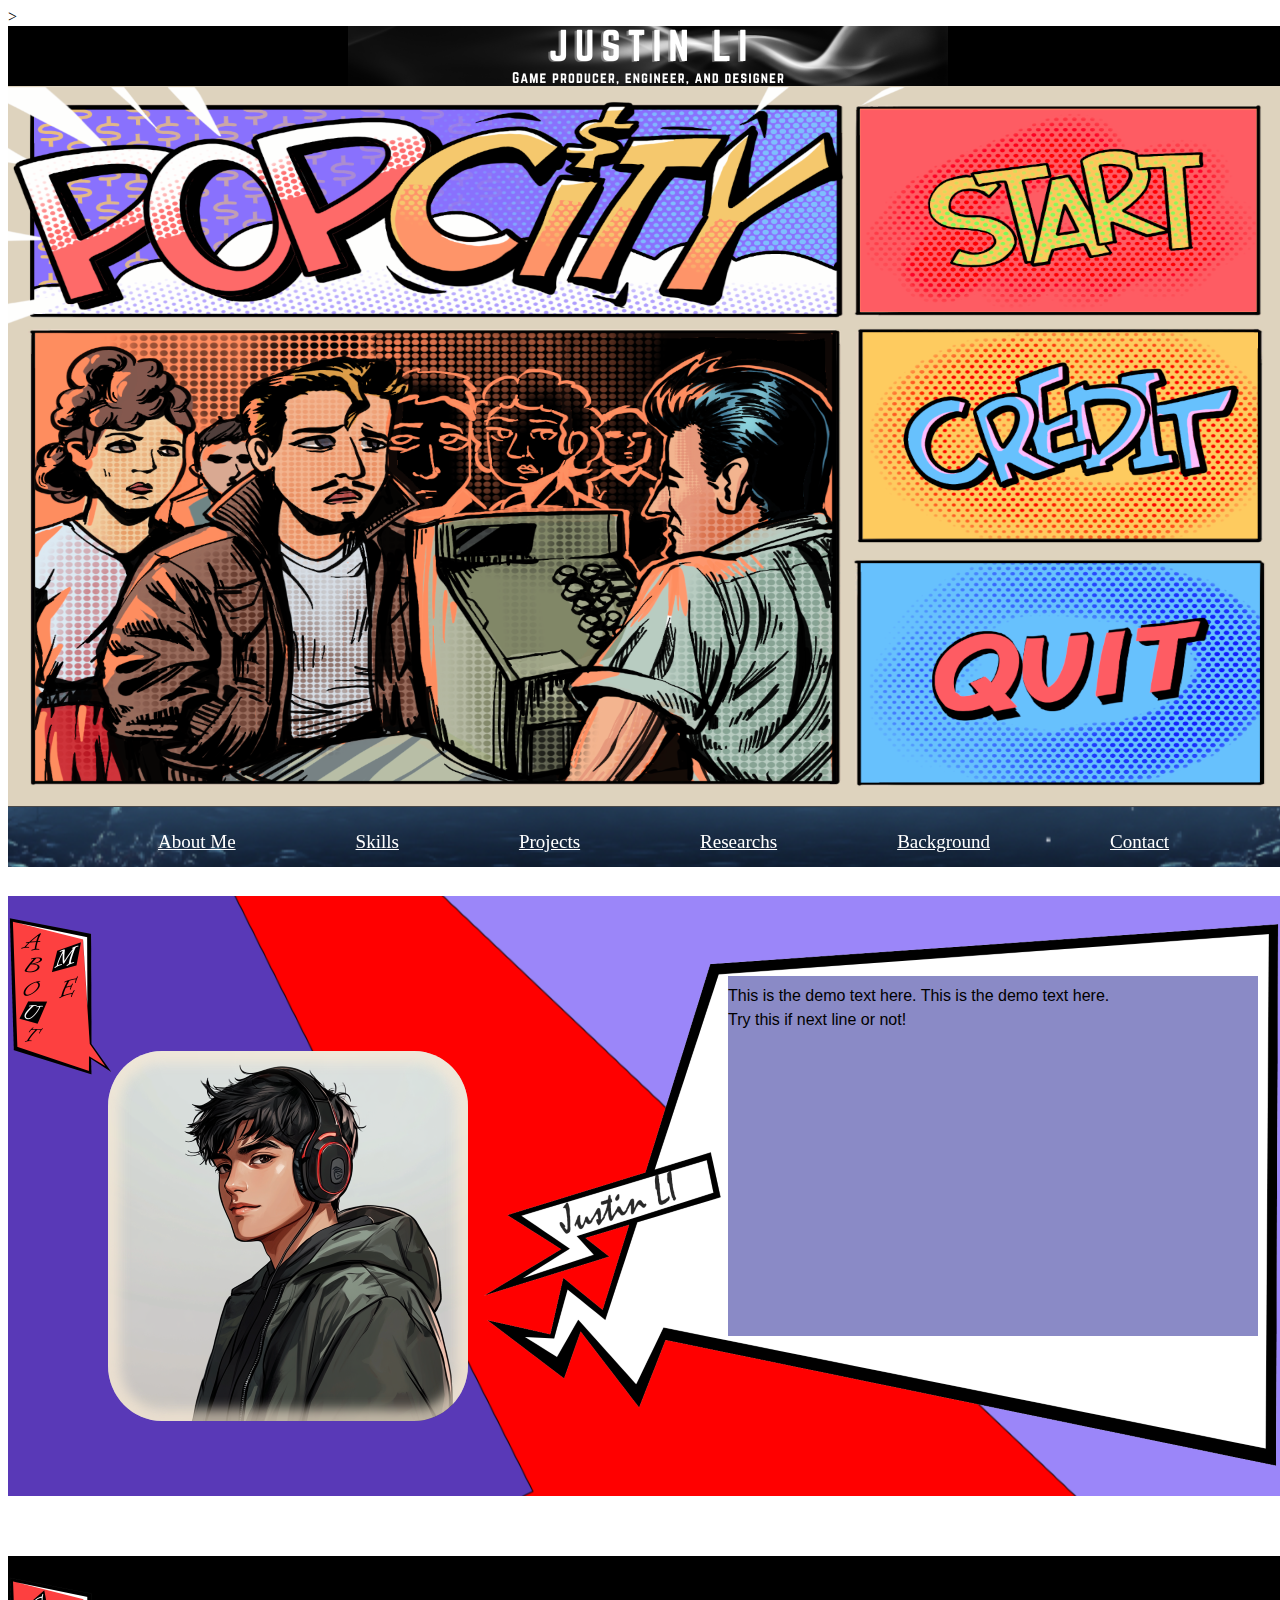
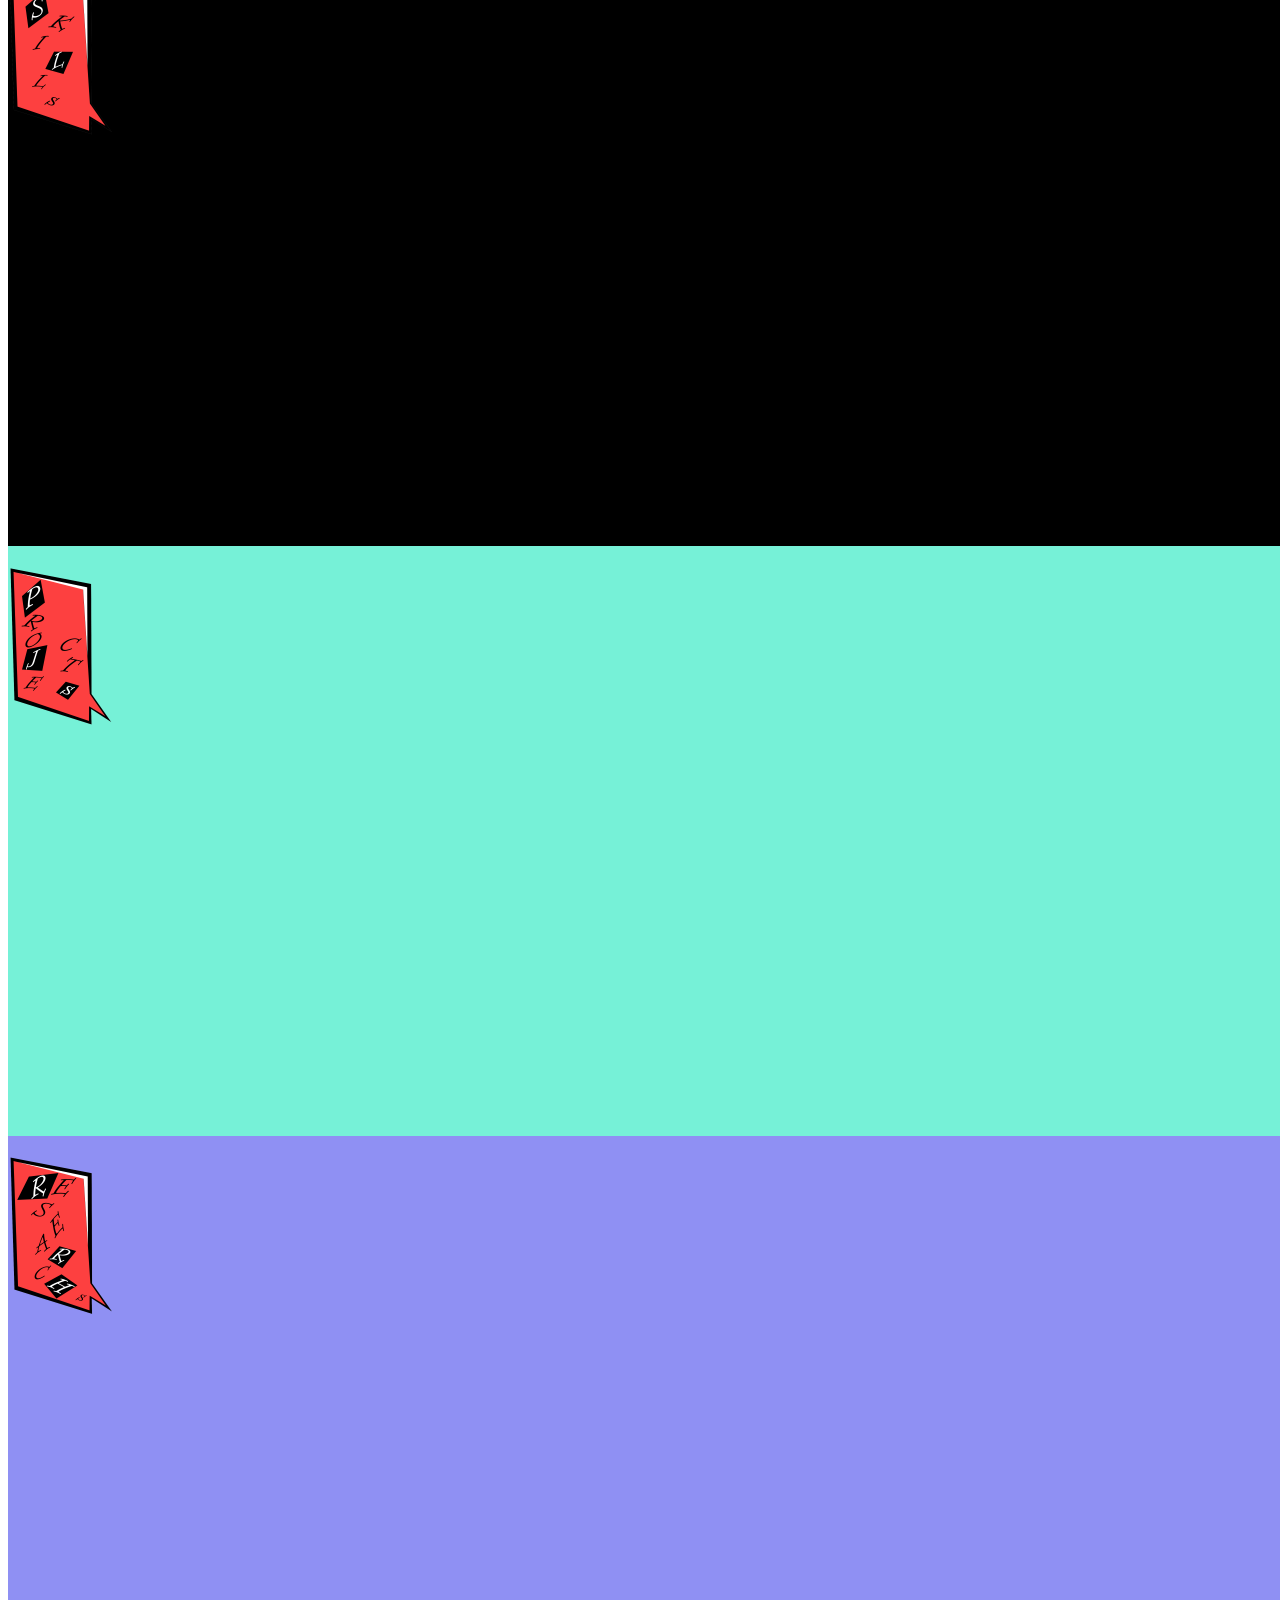
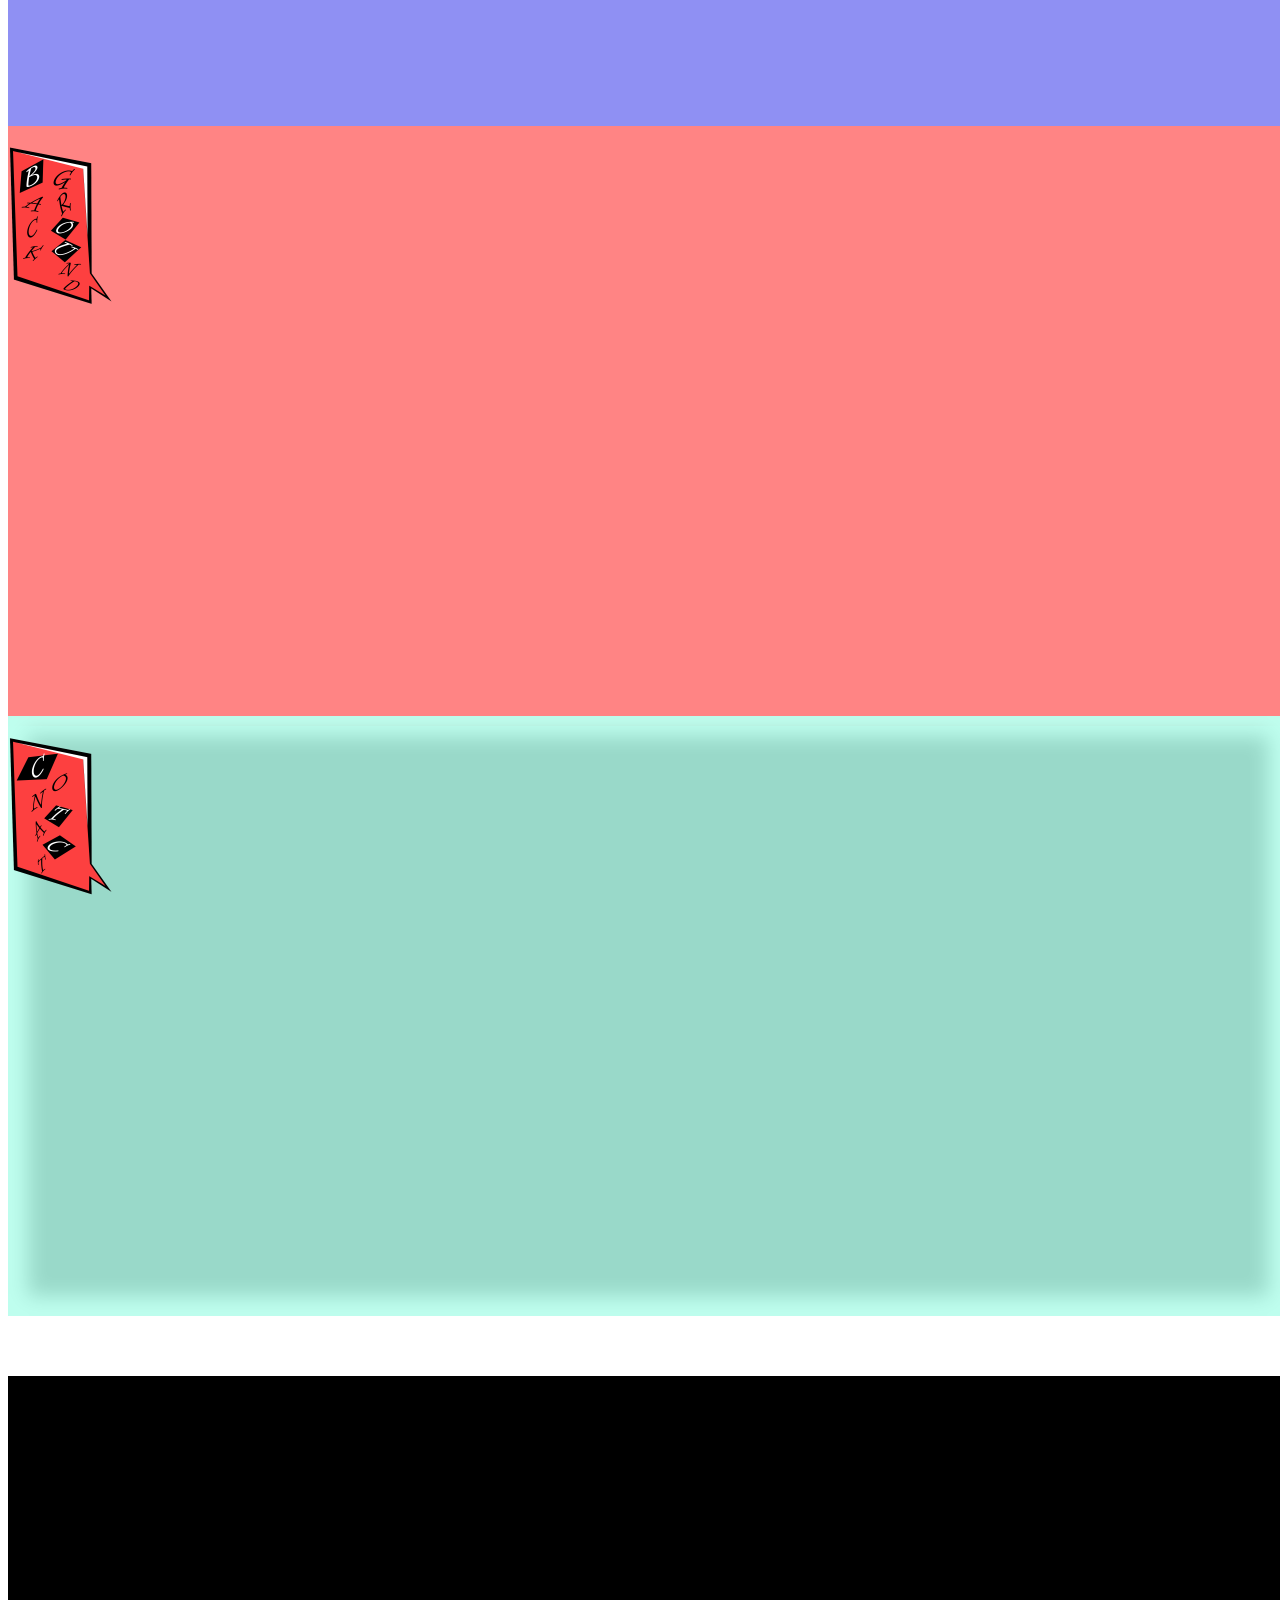
==== index.html @ 8daaa06a "test More Web Link" ====
<!DOCTYPE html>
<html lang="en">
<head>
    <meta charset="UTF-8">
    <title>Justin Li Website</title>
    <link rel="icon" href="images/icon.png">
    <link rel="stylesheet" href="css/lyt.css">
</head>
<body>
<!--out sheld-->>
<div class="lyt">
    <!--Header Start-->
    <div class="header">
        <div class="headerimage">
        <a href="https://justin-li.itch.io/">
            <img src="images/MainpageHeader.png" alt="">
        </a>
        </div>
    </div>
    <!--Header End-->

    <!--Banner Start-->
    <div class="banner">
        <div class="banner-pic">
            <div class="slides">
                <img src="images/ProjectBanner/PopCity.PNG" alt="">
                <img src="images/ProjectBanner/SplatterZ.png" alt="">
                <img src="images/ProjectBanner/MutableGym.png" alt="">
                <img src="images/ProjectBanner/The Fairy Story.png" alt="">
                <img src="images/ProjectBanner/Cardventure Tarot Paradox.png" alt="">
                <img src="images/ProjectBanner/Biker.png" alt="">
                <img src="images/ProjectBanner/Above the Annihilation.png" alt="">
                <img src="images/ProjectBanner/Target - Constellation.png" alt="">
                <img src="images/ProjectBanner/The Mech Age - Brave New World.png" alt="">
                <img src="images/ProjectBanner/The Explorer.png" alt="">
                <img src="images/ProjectBanner/Monster Trials.png" alt="">
            </div>
        </div>

        <div class="nav">
            <div class="nav-wrap">
                <ul>
                    <li><a href="skillPage.html">About Me</a></li>
                    <li><a href="#">Skills</a></li>
                    <li><a href="#">Projects</a></li>
                    <li><a href="#">Researchs</a></li>
                    <li><a href="#">Background</a></li>
                    <li><a href="#">Contact</a></li>
                </ul>
            </div>
        </div>
        
    </div>
    <!--Banner End-->


    <!--About Me Start-->
    <div class="home_01">
        <div class="wrap_center">
            <div class="About_me">
                <div class="home_title">
                </div>
                <div class="container3d">
                    <div class="cover_picture">
                    </div>
                    <div class="self_picture">
                    </div>
                </div>
                <div class="container_me_text">
                    <div class="dialogue_box">
                    </div>
                    <div class="dialogue_text">
                        <p>This is the demo text here. This is the demo text here. </p>
                        <p>Try this if next line or not!</p>
                    </div>
                </div>
            </div>
        </div>
    </div>
    <!--About Me End-->
    <!--skill start-->
    <div class="skill">
        <div class="wrap_skill_center">
            <div class="Skills_content">
                <div class="Skills_title">

                </div>
            </div>
        </div>
    </div>
    <!--skill end-->

    <!--project start-->
    <div class="project">
        <div class="wrap_project_center">
            <div class="Project_content">
                <div class="Project_title">

                </div>
            </div>
        </div>
    </div>
    <!--project end-->

    <!--Research start-->
    <div class="research">
        <div class="wrap_research_center">
            <div class="Research_content">
                <div class="Research_title">

                </div>
            </div>
        </div>
    </div>
    <!--Research end-->

    <!--Background start-->
    <div class="background">
        <div class="wrap_background_center">
            <div class="Background_content">
                <div class="Background_title">

                </div>
            </div>
        </div>
    </div>
    <!--Background end-->

    <!--Contact start-->
    <div class="contact">
        <div class="wrap_contact_center">
            <div class="Contact_content">
                <div class="Contact_title">

                </div>
            </div>
        </div>
    </div>
    <!--Contact end-->

    <!--Info Start-->
    <div class="info">
        <div class="wrap_info_center">
            <div class="Info_content">

            </div>
        </div>
    </div>
    <!--Info Start-->

</div>

</body>
</html>
---- css/lyt.css ----
/*Out sheld*/
.lyt{
    width: 100%;
    max-width: 1920px;
    min-width: 1280px;
}

/*Header Start*/
.header{
    width: 100%;
    height: 60px;
    background-color: rgb(0, 0, 0);
}
.headerimage{
    text-align: center;
}
/*Header End*/

/*Banner start*/
.banner{
    width: 100%;
    height: 780px;
    background-color:rgb(73, 72, 72);
    animation: changeColor 18s infinite;
}
@keyframes changeColor{
    0%{
        background-color: rgb(73, 72, 72);
    }
    25%{
        background-color: rgba(38, 32, 122, 0.89);
    }
    50%{
        background-color: rgb(0, 0, 0);
    }
    75%{
        background-color: rgba(38, 32, 122, 0.89);
    }
    100%{
        background-color: rgb(73, 72, 72);
    }
}
/*Navigation start*/
.nav{
    z-index: 999;
    position: sticky;
    top: 0;
    left: 0;
    width: 100%;
    height: 60px;
    background: url("../images/bannerbackgroundsea.png") no-repeat center;
    margin-top: -15px;
}
.nav-wrap{
    margin: 0 auto;
    width: 1180px;
    height: 70px;
    line-height: 70px;
    /* 3D animation */
    transform-style: preserve-3d;
    perspective: 500px;
}
.nav-wrap li{
    float: left;
    padding-right: 60px;
    padding-left: 60px;
    list-style-type: none;
    font-size: 19px;
}
.nav-wrap a{
    color: white;
}
.nav-wrap li:hover{
    background: url(../images/whitebannerbackground-resize.png) no-repeat center;
    transition: all 0.4s;
    transform: rotate3d(0, 0, 1, 15deg) scale(1.25); 
    opacity: 1;
    border-radius: 15%;
    cursor: pointer;
}
.nav-wrap li:hover a{
    color: black;
}
/*Navigation End*/
/*Image Trailer Start*/
.banner-pic{
    overflow: hidden;
    width:100%;
    height: 720px;
    background-color: rgba(128, 128, 128, 0.466);
    opacity: 1;
}

.slides{
    width: 100%;
    height: 720px;
    animation: 60s slideshow infinite;
}
.slides>img{
    display: flex;
    flex-direction: column;
    text-align: center;
    margin:0 auto;
}
@keyframes slideshow{
    0%{transform: translateY(0px)}
    3%{transform: translateY(0px)}
    8.5%{transform: translateY(-720px)}
    11.5%{transform: translateY(-720px)}
    18.5%{transform: translateY(-1440px)}
    21.5%{transform: translateY(-1440px)}
    28.5%{transform: translateY(-2160px)}
    31.5%{transform: translateY(-2160px)}
    38.5%{transform: translateY(-2880px)}
    41.5%{transform: translateY(-2880px)}
    48.5%{transform: translateY(-3600px)}
    51.5%{transform: translateY(-3600px)}
    58.5%{transform: translateY(-4320px)}
    61.5%{transform: translateY(-4320px)}
    68.5%{transform: translateY(-5040px)}
    71.5%{transform: translateY(-5040px)}
    78.5%{transform: translateY(-5760px)}
    81.5%{transform: translateY(-5760px)}
    88.5%{transform: translateY(-6480px)}
    91.5%{transform: translateY(-6480px)}
    97%{transform: translateY(-7200px)}
    100%{transform: translateY(-7200px)}
}
/*Image Trailer End*/
/*Banner End*/


/*About me Start*/
.home_01{
    background-color: rgba(247, 29, 29, 0.753);
    box-shadow: 0 0 20px 20px white inset;
}
.wrap_center{
    width: 1280px;
    margin: 0 auto;
}
.About_me{
    position: relative;
    width: 100%;
    height: 600px;
    margin-bottom: 60px;
    margin-top: 30px;
    background: url(../images/About_Me_Background.png) no-repeat center;
}
.home_title{
    transform-style: preserve-3d;
    perspective: 500px;
    position: absolute;
    top: 20px;
    left: 0;
    width: 105px;
    height: 160px;
    background:url("../images/Title/About_Me_Title.png");
}
.home_title:hover{
    transition: all 0.5s;
    transform: rotate3d(0, 0.2, 0.8, -30deg);
}
.self_picture{
    position:absolute;
    bottom:25px;
    left:20px;
    width: 320px;
    height: 320px;
    background:url("../images/JustinLi.JPG");
    border-radius: 15%;
    box-shadow: 0 0 6px 6px rgba(250, 235, 215, 0.664) inset;
    transition: all 1s;
    transform: translateZ(-40px);
}
.cover_picture{
    width: 360px;
    height: 370px;
    border-radius: 15%;
    box-shadow: 0 0 12px 12px rgba(250, 235, 215, 0.664) inset;
    background: url("../images/cartoonIcon.png")
}
.container3d{
    position: absolute;
    bottom: 75px;
    left:100px;
    width: 360px;
    height: 370px;
    transition: all 1s;
    transform-style: preserve-3d;
    perspective: 500px;
}
.container3d:hover {
    transform: rotate3d(0, 1, 0, 180deg);
}

.container_me_text{
    position: absolute;
    bottom: 20px;
    right: 0px;
    height: 560px;
    width: 810px;
}
.container_me_text:hover{
    transition: all 0.6s;
    transform: scale(1.05);
    transform: rotate3d(0, 0, 1, 5deg);
}
.dialogue_box{
    position: relative;
    background: url(../images/Dialogue_Box.png) no-repeat;
    height: 556px;
    width: 810px;
    transition: all 0.6s;
}
.dialogue_text{
    position: absolute;
    top: 60px;
    right: 30px;
    height: 360px;
    width: 530px;
    background-color: rgba(85, 85, 172, 0.685);
    font-family:'Gill Sans', 'Gill Sans MT', Calibri, 'Trebuchet MS', sans-serif;
    line-height: 0.5;
}
/*About me End*/

/*Skills Start*/
.skill{
    background-color: rgba(212, 198, 198, 0.753);
    box-shadow: 0 0 20px 20px white inset;
}
.wrap_skill_center{
    width: 1280px;
    margin: 0 auto;
    background-color: black;
}
.Skills_content{
    position: relative;
    width: 100%;
    height: 600px;
    margin-bottom: 60px;
    margin-top: 30px;
}
.Skills_title{
    position: absolute;
    transform-style: preserve-3d;
    perspective: 500px;
    top: 20px;
    left: 0;
    width: 105px;
    height: 160px;
    background:url("../images/Title/Skills_Title.png");
}
.Skills_title:hover{
    transition: all 0.5s;
    transform: rotate3d(0, 0.2, 0.8, 30deg);
}
/*Skills End*/


/*Project Start*/
.project{
    background-color: rgba(93, 163, 255, 0.753);
    box-shadow: 0 0 20px 20px white inset;
    margin-top: -70px;
}
.wrap_project_center{
    width: 1280px;
    margin: 0 auto;
    background-color: rgb(118, 241, 215);
}
.Project_content{
    position: relative;
    width: 100%;
    height: 600px;
    margin-bottom: 60px;
    margin-top: 30px;
}
.Project_title{
    position: absolute;
    transform-style: preserve-3d;
    perspective: 500px;
    top: 20px;
    left: 0;
    width: 105px;
    height: 160px;
    background:url("../images/Title/Project_Title.png");
}
.Project_title:hover{
    transition: all 0.5s;
    transform: rotate3d(0, 0.2, 0.8, -30deg);
}
/*Project End*/

/*Research Start*/
.research{
    background-color: rgba(253, 126, 126, 0.753);
    box-shadow: 0 0 20px 20px white inset;
    margin-top: -70px;
}
.wrap_research_center{
    width: 1280px;
    margin: 0 auto;
    background-color: rgb(143, 144, 243);
}
.Research_content{
    position: relative;
    width: 100%;
    height: 600px;
    margin-bottom: 60px;
    margin-top: 30px;
}
.Research_title{
    position: absolute;
    transform-style: preserve-3d;
    perspective: 500px;
    top: 20px;
    left: 0;
    width: 105px;
    height: 160px;
    background:url("../images/Title/Researchs_Title.png");
}
.Research_title:hover{
    transition: all 0.5s;
    transform: rotate3d(0, 0.2, 0.8, 30deg);
}
/*Project End*/

/*Background Start*/
.background{
    background-color: rgba(109, 192, 247, 0.753);
    box-shadow: 0 0 20px 20px white inset;
    margin-top: -70px;
}
.wrap_background_center{
    width: 1280px;
    margin: 0 auto;
    background-color: rgb(255, 132, 132);
}
.Background_content{
    position: relative;
    width: 100%;
    height: 600px;
    margin-bottom: 60px;
    margin-top: 30px;
}
.Background_title{
    position: absolute;
    transform-style: preserve-3d;
    perspective: 500px;
    top: 20px;
    left: 0;
    width: 105px;
    height: 160px;
    background:url("../images/Title/Background_Title.png");
}
.Background_title:hover{
    transition: all 0.5s;
    transform: rotate3d(0, 0.2, 0.8, -30deg);
}
/*Background End*/

/*Contact Start*/
.contact{
    background-color: rgba(0, 0, 0, 0.322);
    box-shadow: 0 0 20px 20px white inset;
    margin-top: -70px;
}
.wrap_contact_center{
    width: 1280px;
    margin: 0 auto;
    background-color: rgba(136, 253, 224, 0.548);
}
.Contact_content{
    position: relative;
    width: 100%;
    height: 600px;
    margin-bottom: 60px;
    margin-top: 30px;
}
.Contact_title{
    position: absolute;
    transform-style: preserve-3d;
    perspective: 500px;
    top: 20px;
    left: 0;
    width: 105px;
    height: 160px;
    background:url("../images/Title/Contact_Title.png");
}
.Contact_title:hover{
    transition: all 0.5s;
    transform: rotate3d(0, 0.2, 0.8, 30deg);
}
/*Contact End*/

/*Info Start*/
.info{
    background-color: rgb(0, 0, 0);
}
.wrap_info_center{
    width: 1280px;
    margin: 0 auto;
}
.Info_content{
    position: relative;
    width: 100%;
    height: 600px;
    margin-bottom: 60px;
    margin-top: 30px;
}
/*Contact End*/
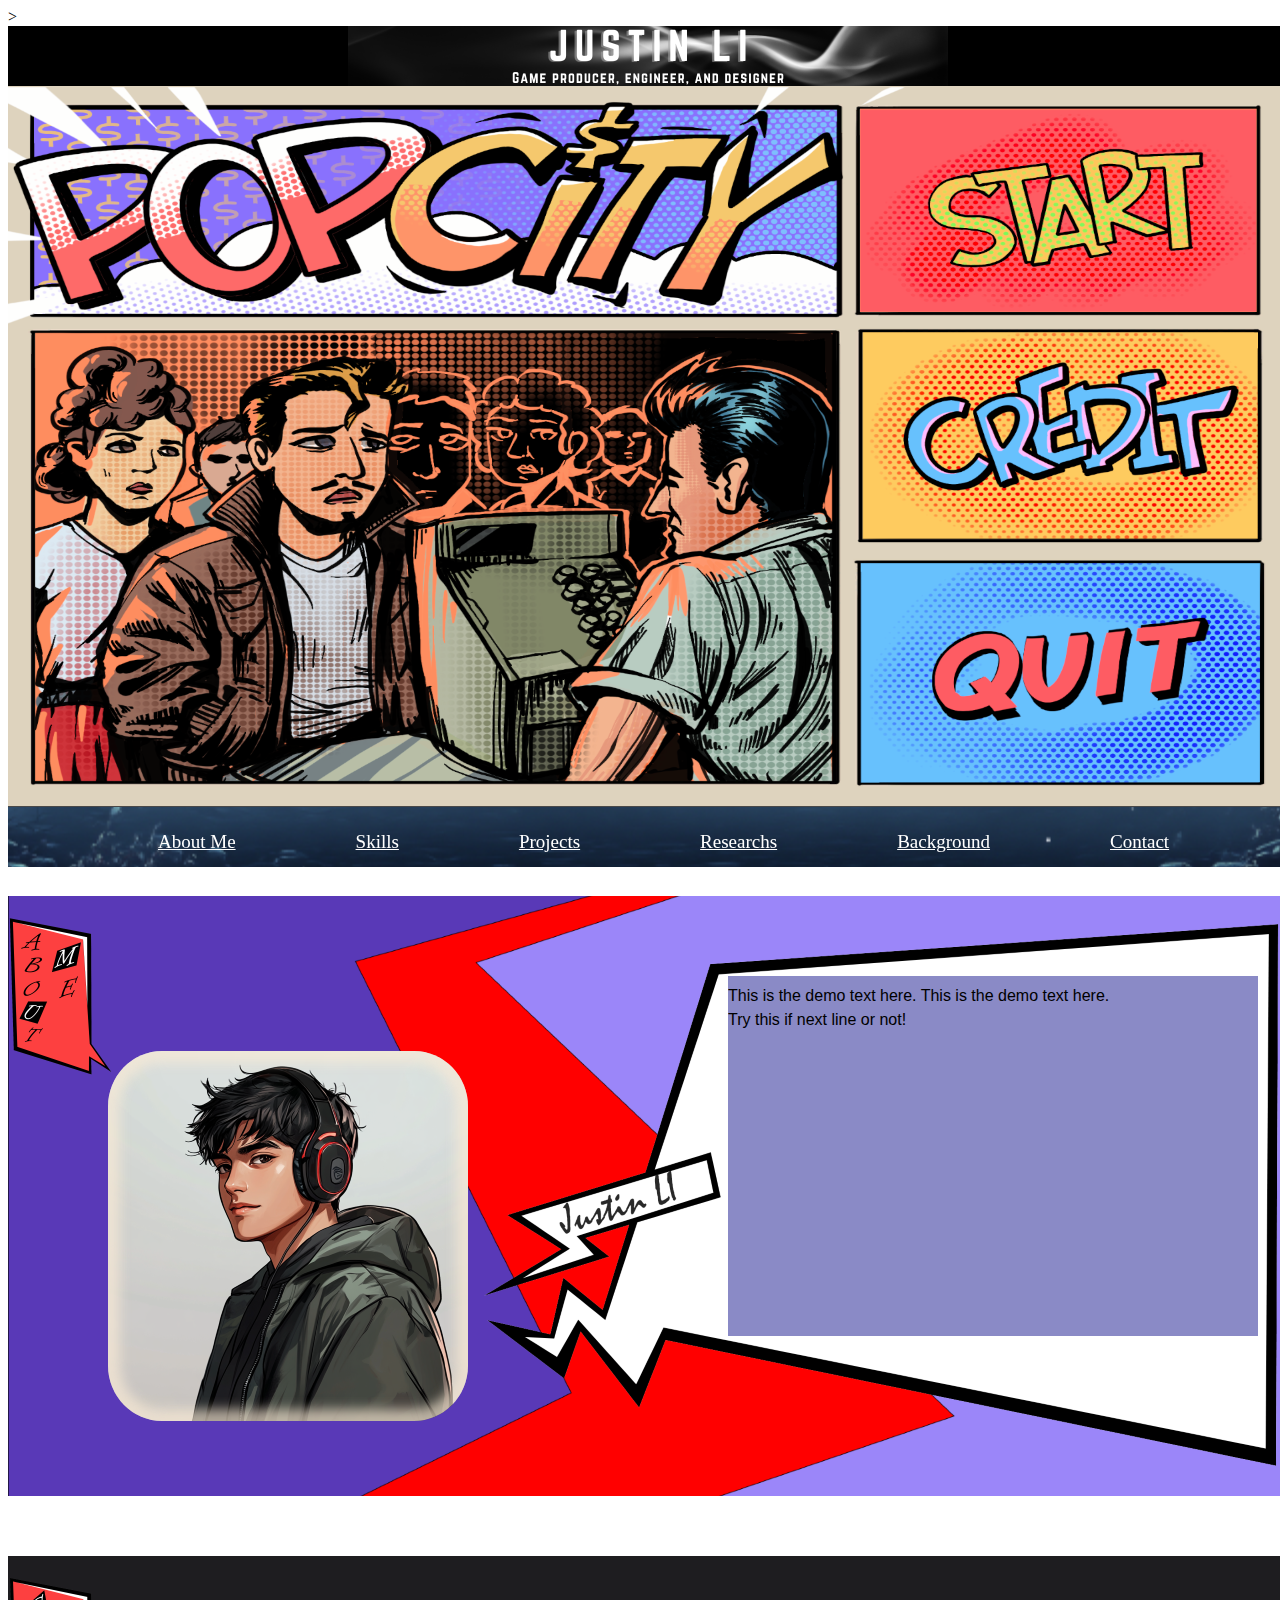
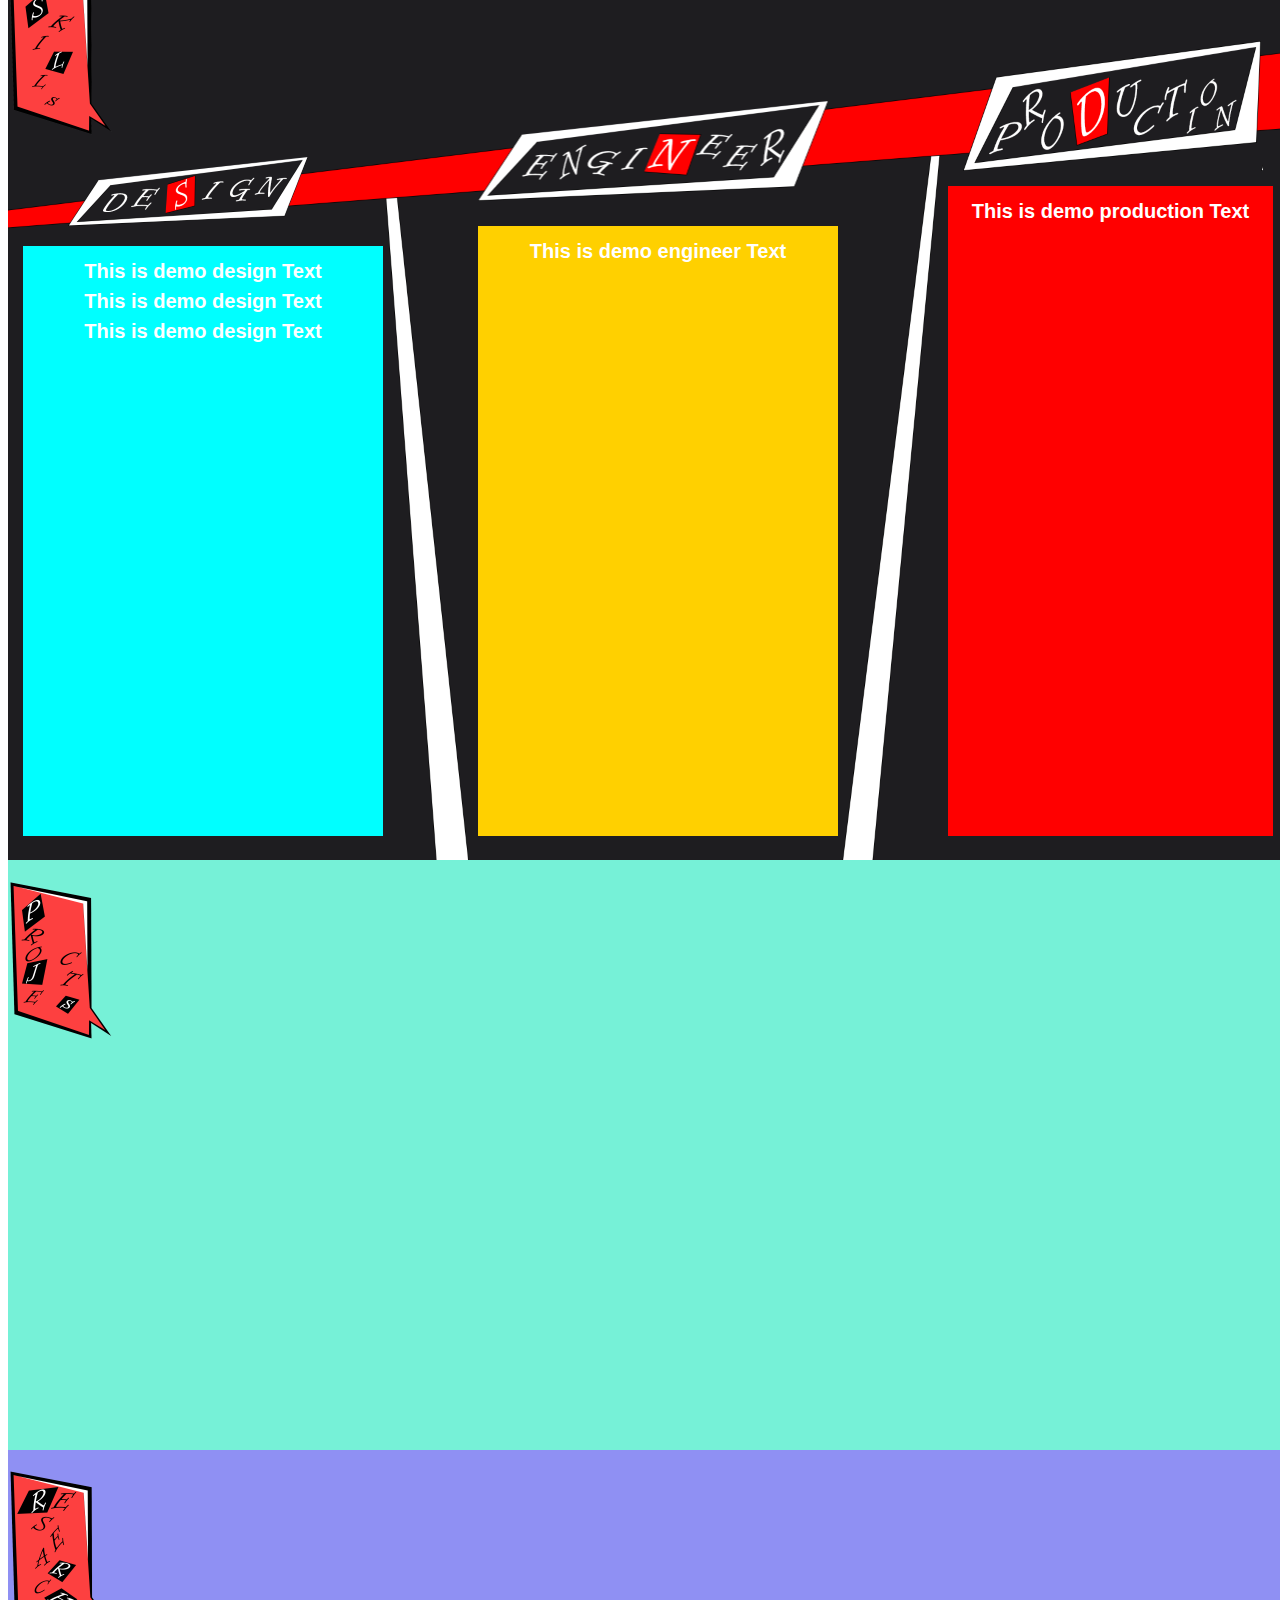
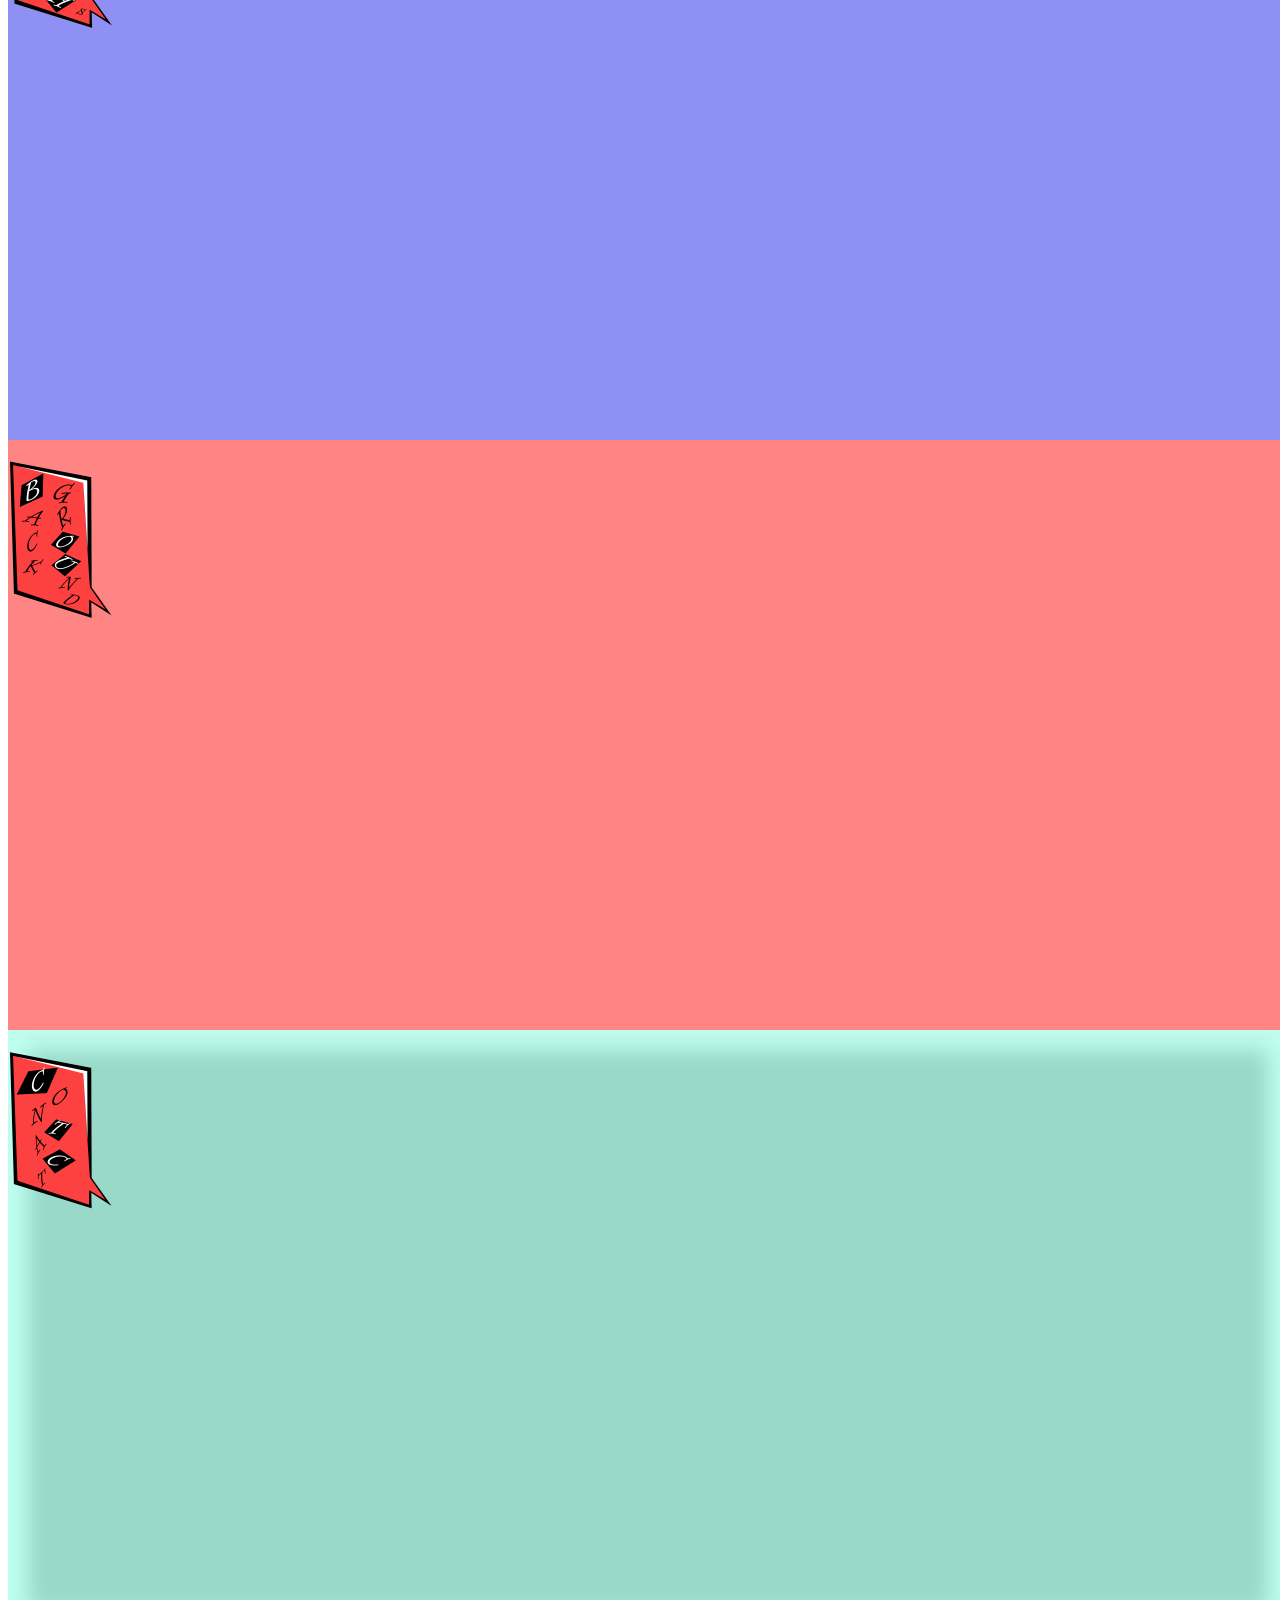
==== commit 782f61d6: "Skill Page Complete" ====
--- a/index.html
+++ b/index.html
@@ -83,7 +83,23 @@
         <div class="wrap_skill_center">
             <div class="Skills_content">
                 <div class="Skills_title">
-
+                </div>
+                <div class="Design">
+                </div>
+                <div class="Engineer">
+                </div>
+                <div class="Production">
+                </div>
+                <div class="Design_text">
+                    <p>This is demo design Text</p>
+                    <p>This is demo design Text</p>
+                    <p>This is demo design Text</p>
+                </div>
+                <div class="Engineer_text">
+                    <p>This is demo engineer Text</p>
+                </div>
+                <div class="Production_text">
+                    <p>This is demo production Text</p>
                 </div>
             </div>
         </div>
--- a/css/lyt.css
+++ b/css/lyt.css
@@ -145,7 +145,7 @@
     height: 600px;
     margin-bottom: 60px;
     margin-top: 30px;
-    background: url(../images/About_Me_Background.png) no-repeat center;
+    background: url(../images/Background/About_Me_Background.png) no-repeat center;
 }
 .home_title{
     transform-style: preserve-3d;
@@ -222,6 +222,7 @@
     background-color: rgba(85, 85, 172, 0.685);
     font-family:'Gill Sans', 'Gill Sans MT', Calibri, 'Trebuchet MS', sans-serif;
     line-height: 0.5;
+    overflow: hidden;
 }
 /*About me End*/
 
@@ -233,12 +234,12 @@
 .wrap_skill_center{
     width: 1280px;
     margin: 0 auto;
-    background-color: black;
+    background: url(../images/Background/Skill_Background.png) no-repeat center;
 }
 .Skills_content{
     position: relative;
     width: 100%;
-    height: 600px;
+    height: 914px;
     margin-bottom: 60px;
     margin-top: 30px;
 }
@@ -255,6 +256,95 @@
 .Skills_title:hover{
     transition: all 0.5s;
     transform: rotate3d(0, 0.2, 0.8, 30deg);
+}
+
+
+.Design{
+    position: absolute;
+    top: 200px;
+    left: 60px;
+    width: 240px;
+    height: 70px;
+    background:url(../images/Tag_design.png) no-repeat center;
+    transform-style: preserve-3d;
+    perspective: 500px;
+}
+.Design:hover{
+    transition: all 0.6s;
+    transform: scale(1.3) rotate3d(0, 0, 1, 10deg);
+}
+.Engineer{
+    position: absolute;
+    top: 145px;
+    left: 470px;
+    width: 350px;
+    height: 100px;
+    background: url(../images/Tag_engineer.png) no-repeat center;
+    transform-style: preserve-3d;
+    perspective: 500px;
+}
+.Engineer:hover{
+    transition: all 0.6s;
+    transform: scale(1.2) rotate3d(0, 0, 1, 6deg);
+}
+.Production{
+    position: absolute;
+    top: 85px;
+    right: 25px;
+    width: 300px;
+    height: 130px;
+    background: url(../images/Tag_production.png);
+    transform-style: preserve-3d;
+    perspective: 500px;
+}
+.Production:hover{
+    transition: all 0.6s;
+    transform: scale(1.15) rotate3d(0, 0, 1, 4deg);
+}
+.Design_text{
+    position:absolute;
+    top: 290px;
+    left: 15px;
+    width: 360px;
+    height: 590px;
+    background-color: aqua;
+    font-family: sans-serif;
+    line-height: 0.5;
+    overflow: hidden;
+    font-size: 20px;
+    text-align: center;
+    color: white;
+    font-weight: bold;
+}
+.Engineer_text{
+    position:absolute;
+    top: 270px;
+    left: 470px;
+    width: 360px;
+    height: 610px;
+    background-color: rgb(255, 208, 0);
+    font-family: sans-serif;
+    line-height: 0.5;
+    overflow: hidden;
+    font-size: 20px;
+    text-align: center;
+    color:white;
+    font-weight: bold;
+}
+.Production_text{
+    position:absolute;
+    top: 230px;
+    right: 15px;
+    width: 325px;
+    height: 650px;
+    background-color: rgb(255, 0, 0);
+    font-family: sans-serif;
+    line-height: 0.5;
+    overflow: hidden;
+    font-size: 20px;
+    text-align: center;
+    color: white;
+    font-weight: bold;
 }
 /*Skills End*/
 
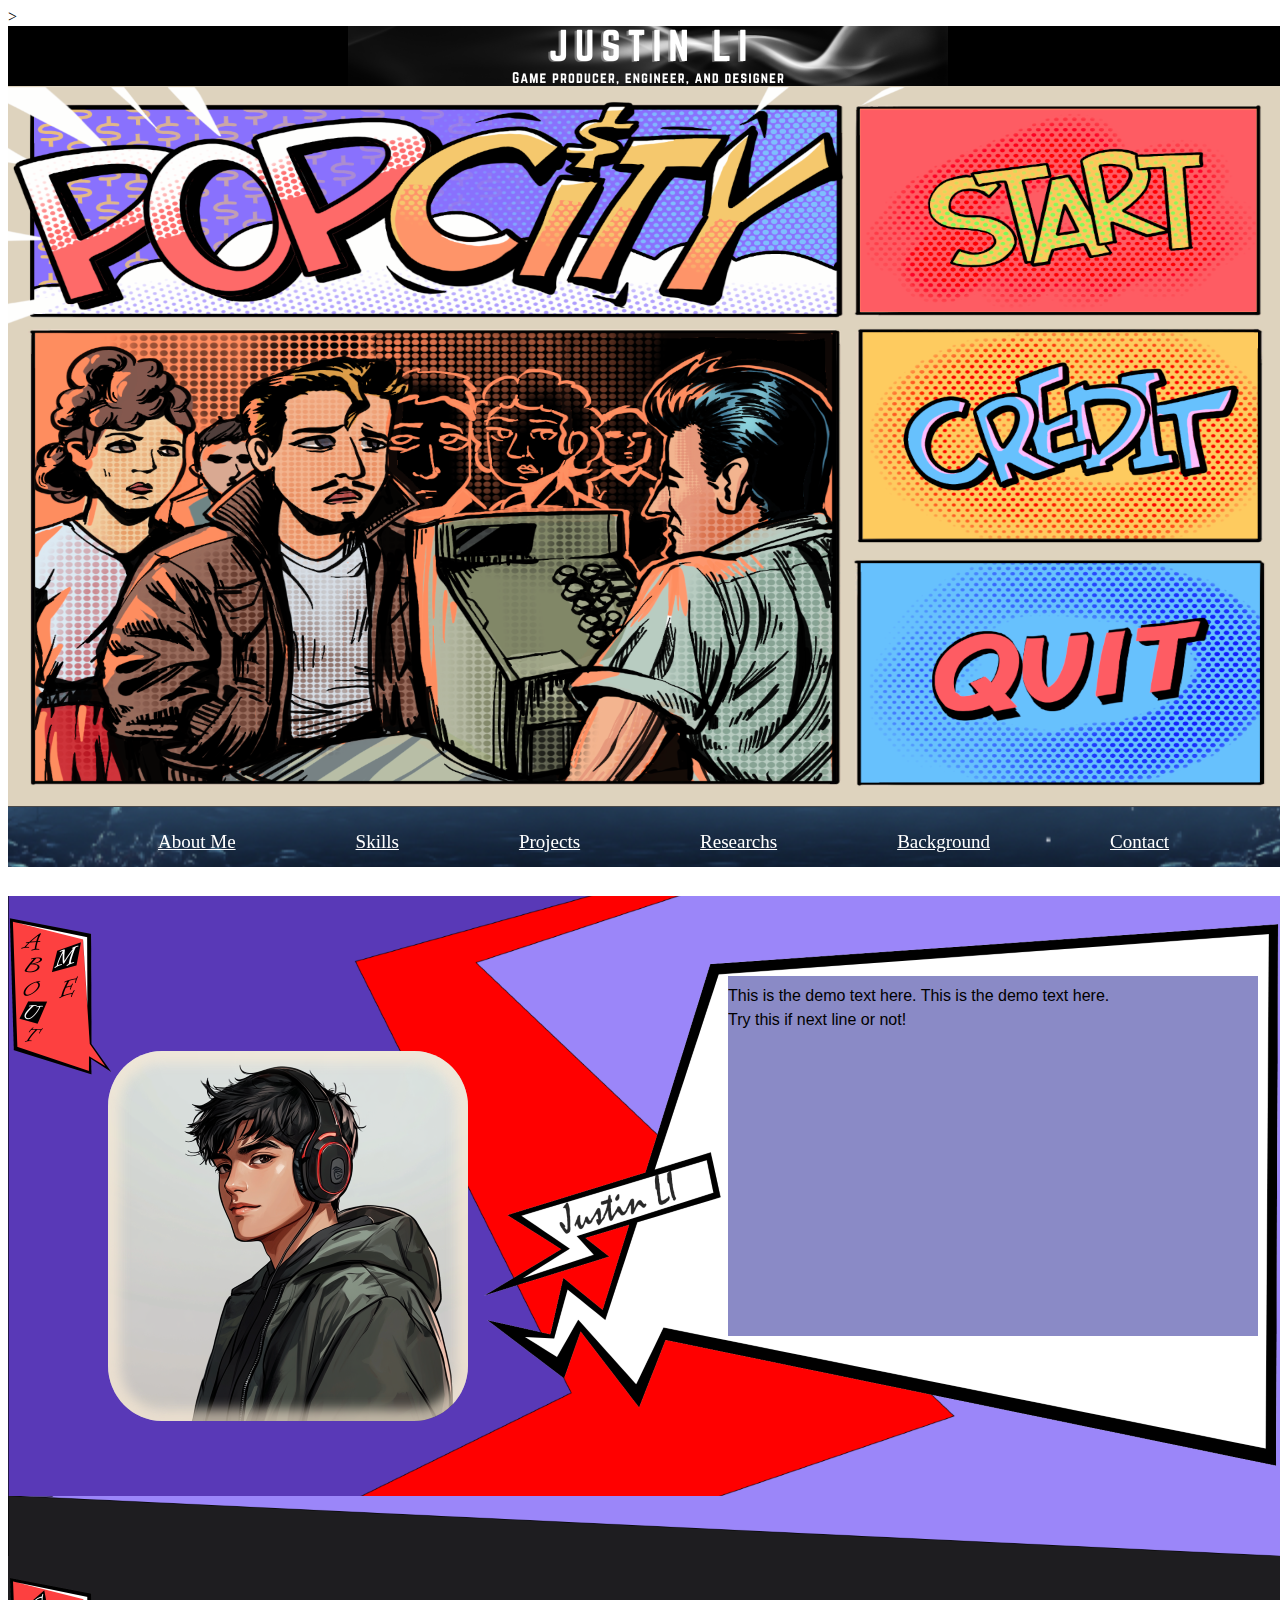
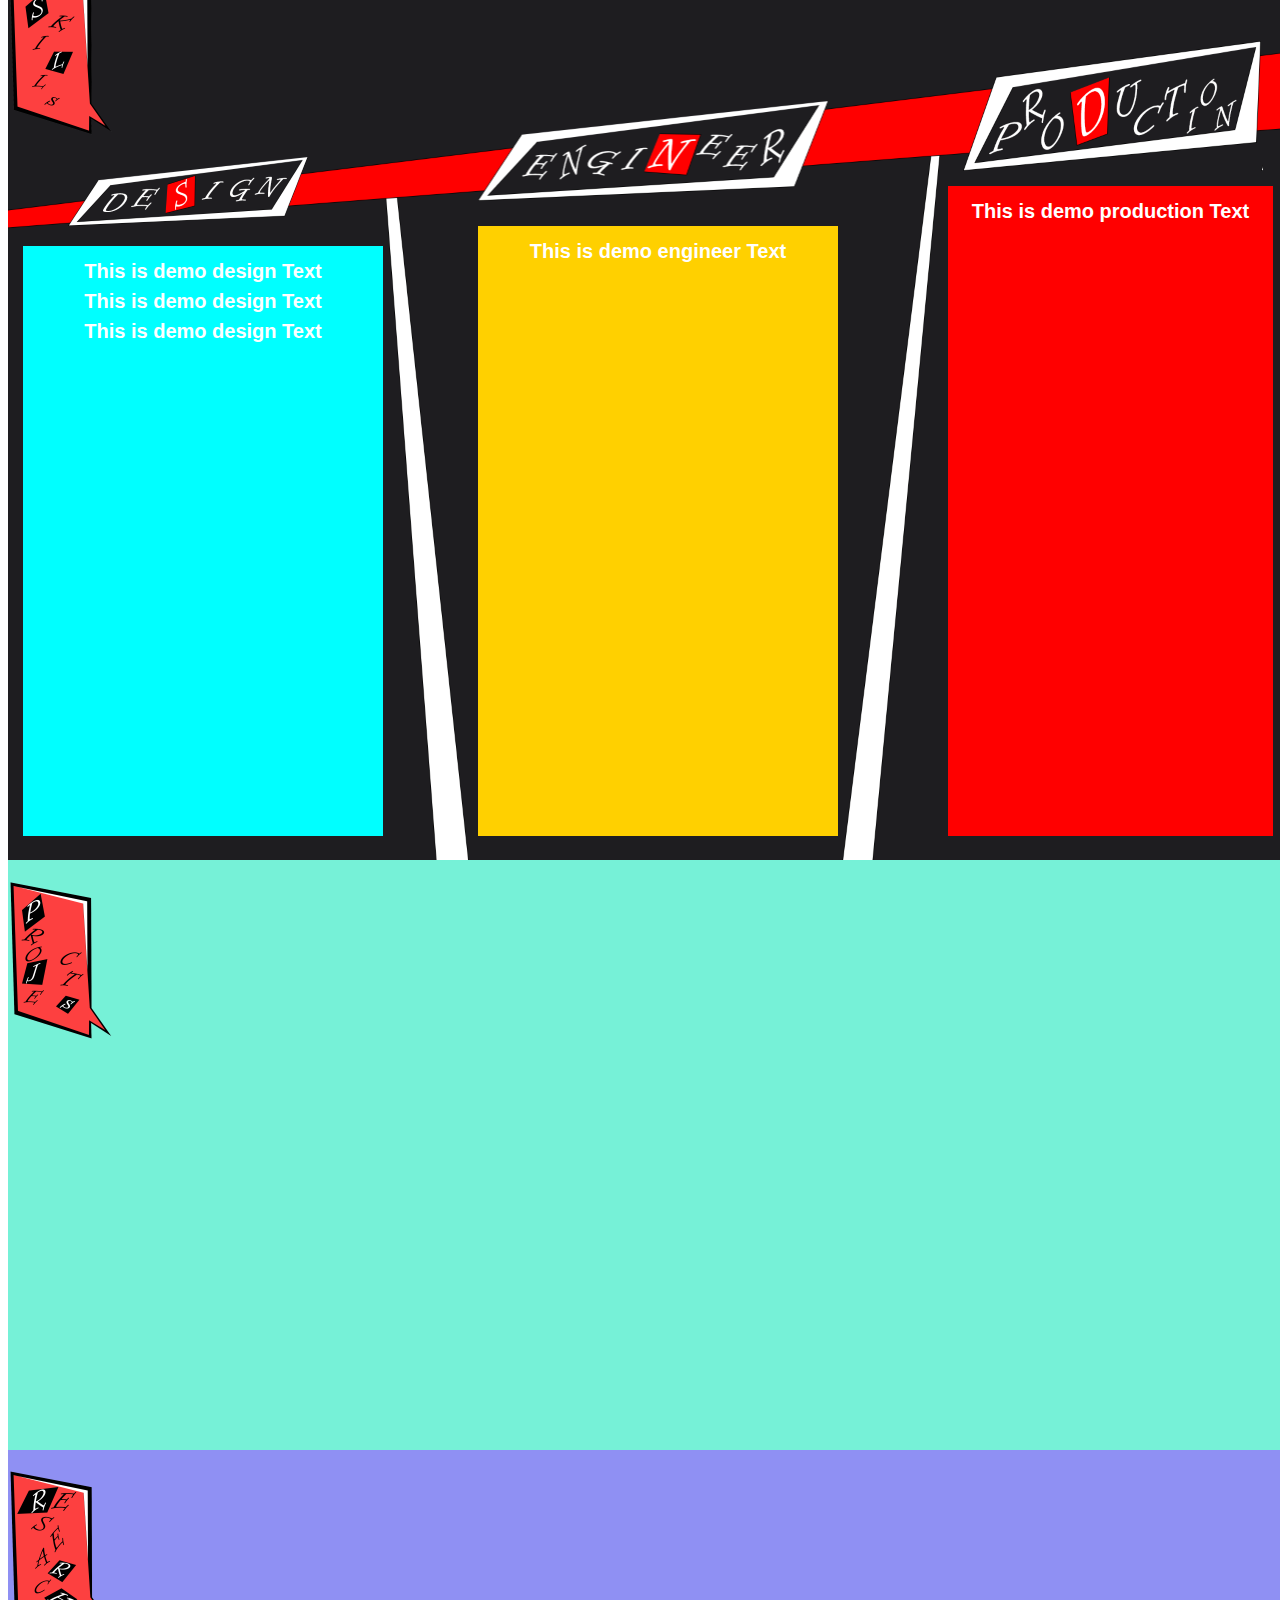
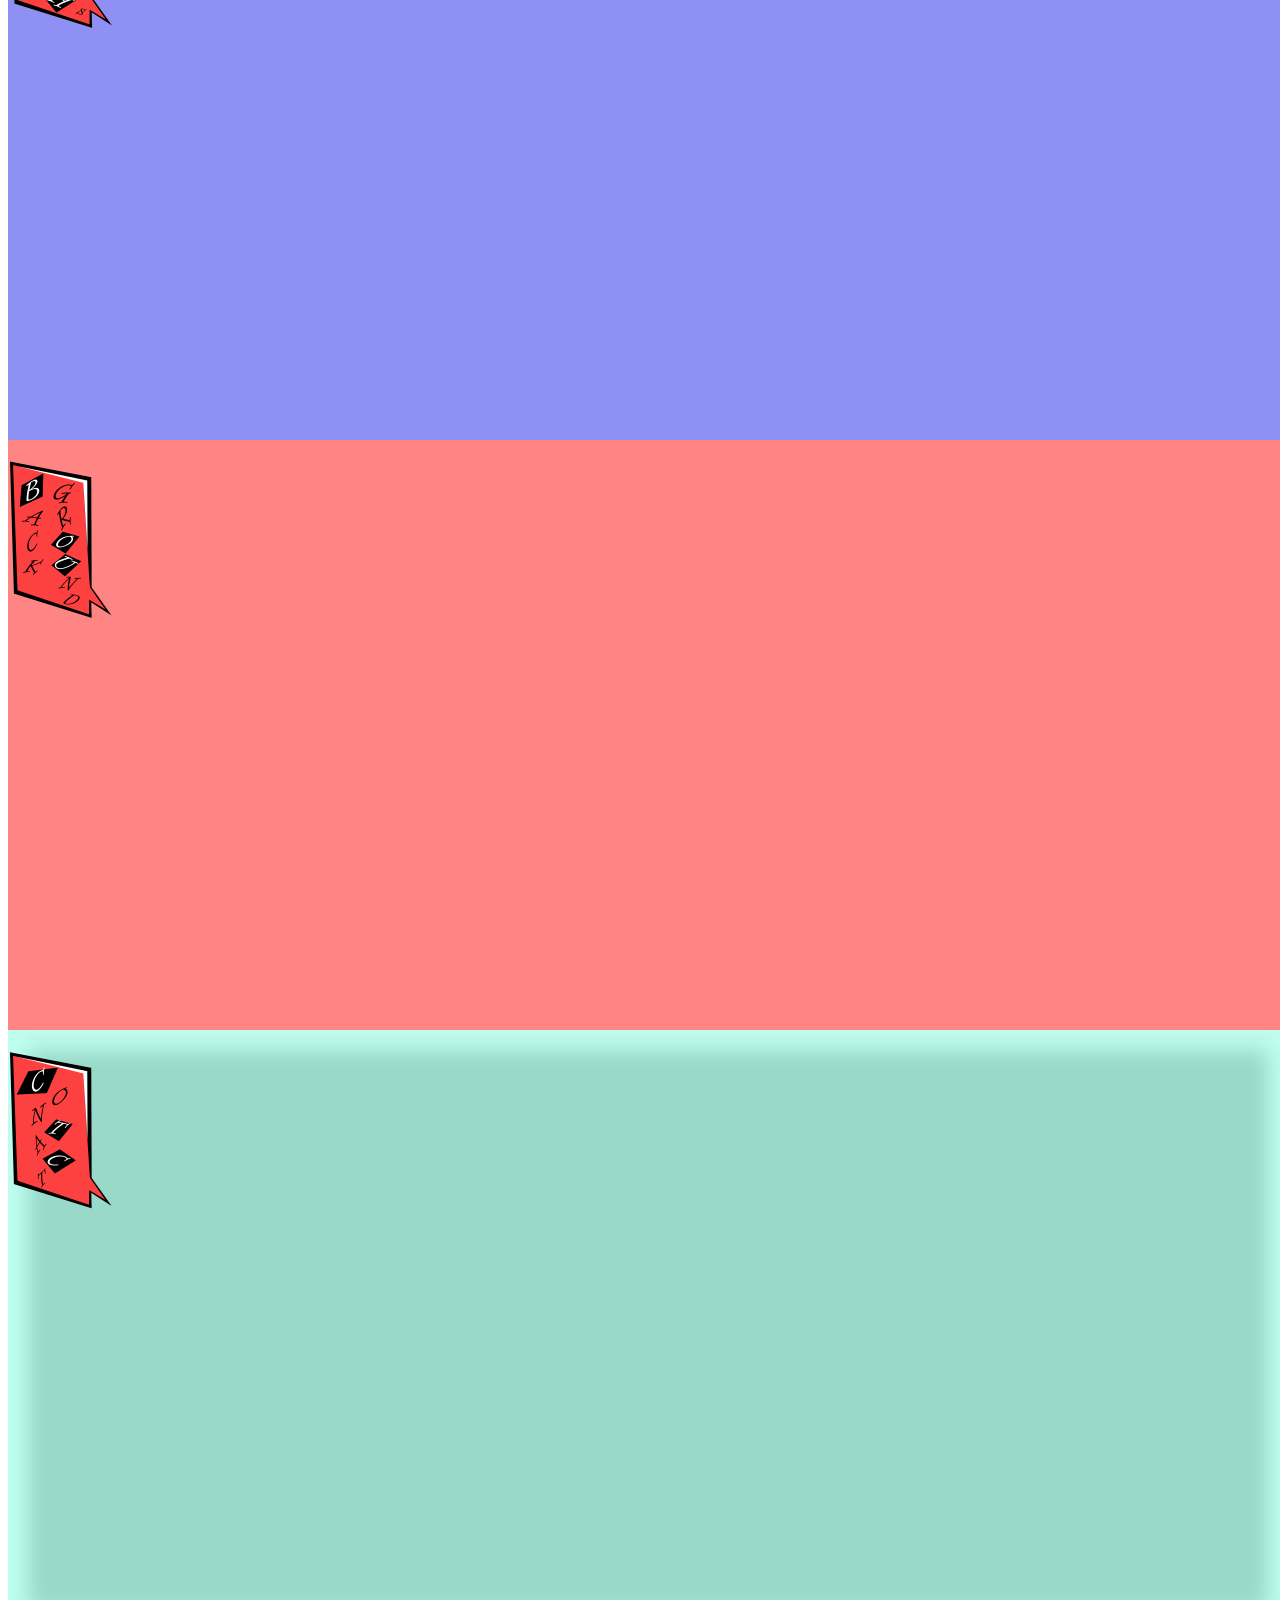
==== commit 788ea31c: "transition fix" ====
--- a/index.html
+++ b/index.html
@@ -78,6 +78,10 @@
         </div>
     </div>
     <!--About Me End-->
+    <div class="transition_to_skill">
+        <div class="transition1_content">
+        </div>
+    </div>
     <!--skill start-->
     <div class="skill">
         <div class="wrap_skill_center">
--- a/css/lyt.css
+++ b/css/lyt.css
@@ -226,6 +226,15 @@
 }
 /*About me End*/
 
+.transition_to_skill{
+    width: 1280px;
+    margin: 0 auto;
+}
+.transition1_content{
+    margin-top: -60px;
+    height: 60px;
+    background: url(../images/transtion1.png) no-repeat center bottom;
+}
 /*Skills Start*/
 .skill{
     background-color: rgba(212, 198, 198, 0.753);
@@ -235,6 +244,7 @@
     width: 1280px;
     margin: 0 auto;
     background: url(../images/Background/Skill_Background.png) no-repeat center;
+    margin-top: -30px;
 }
 .Skills_content{
     position: relative;
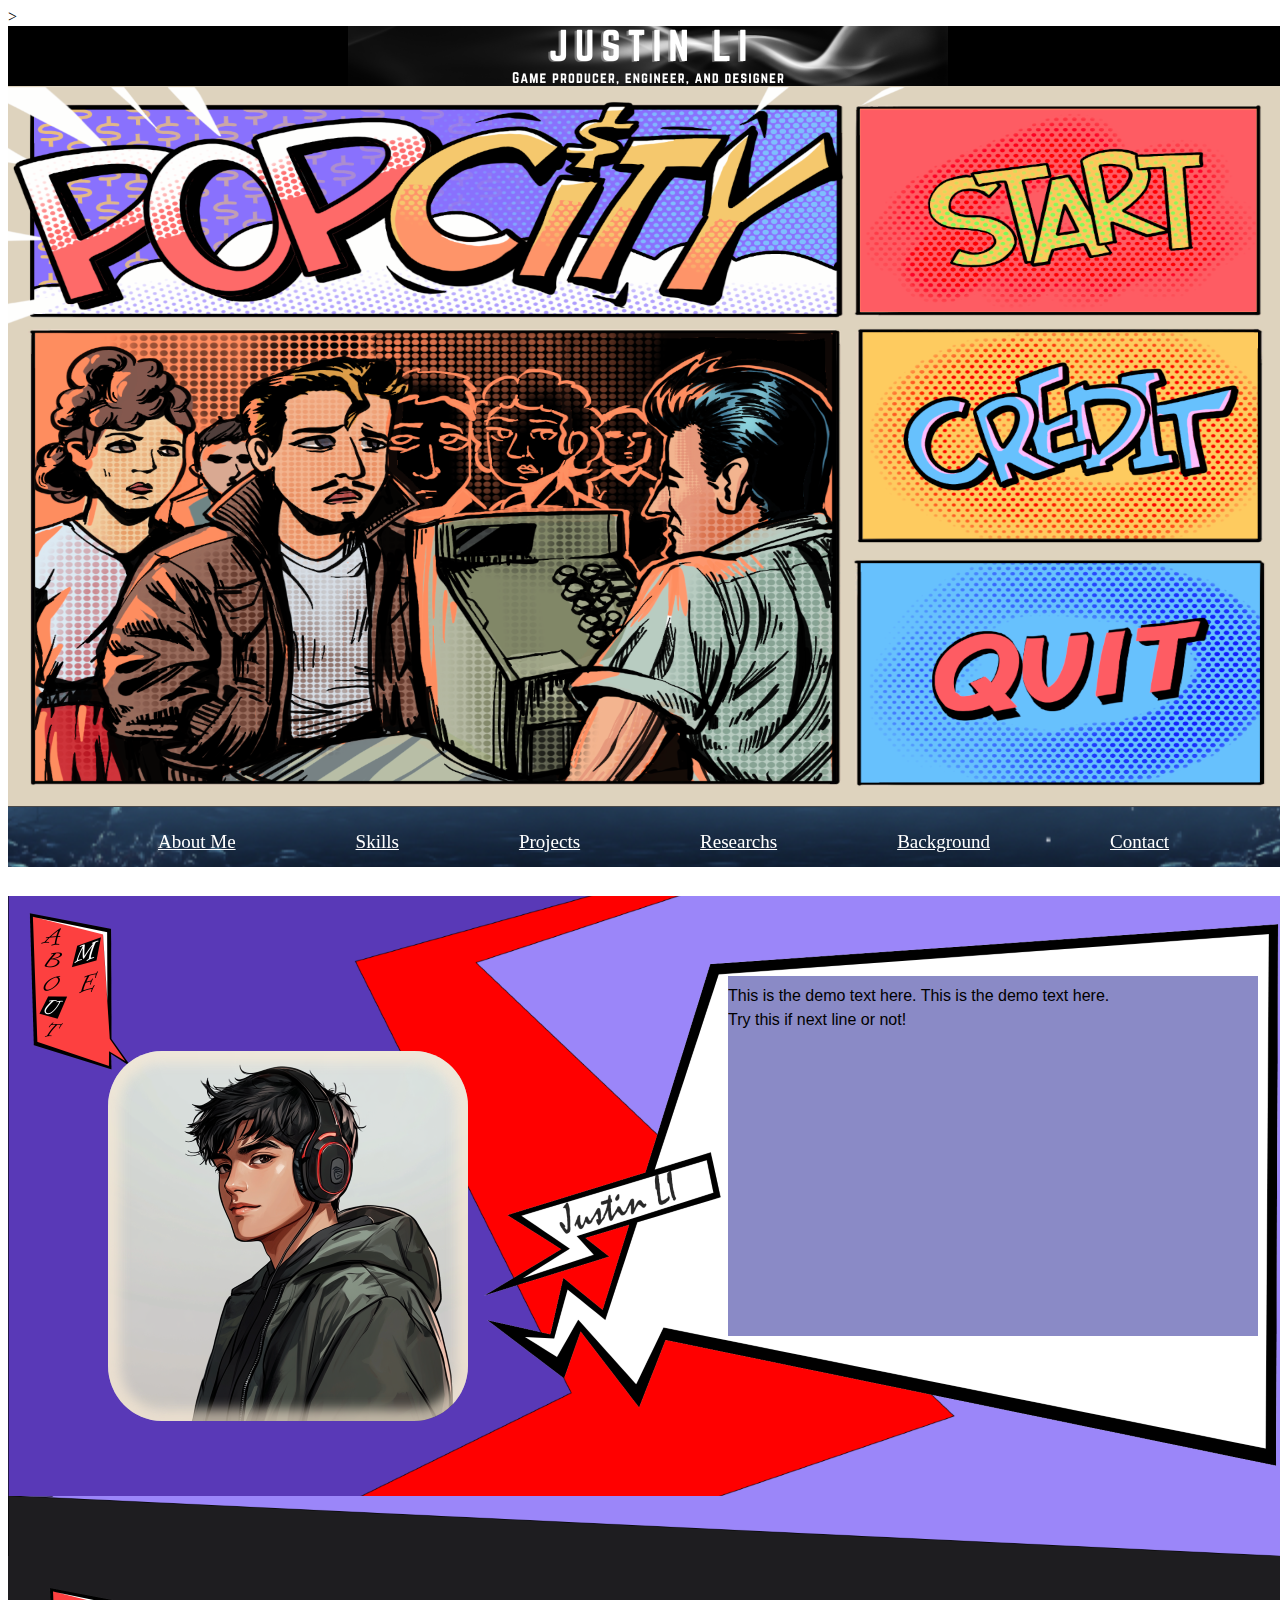
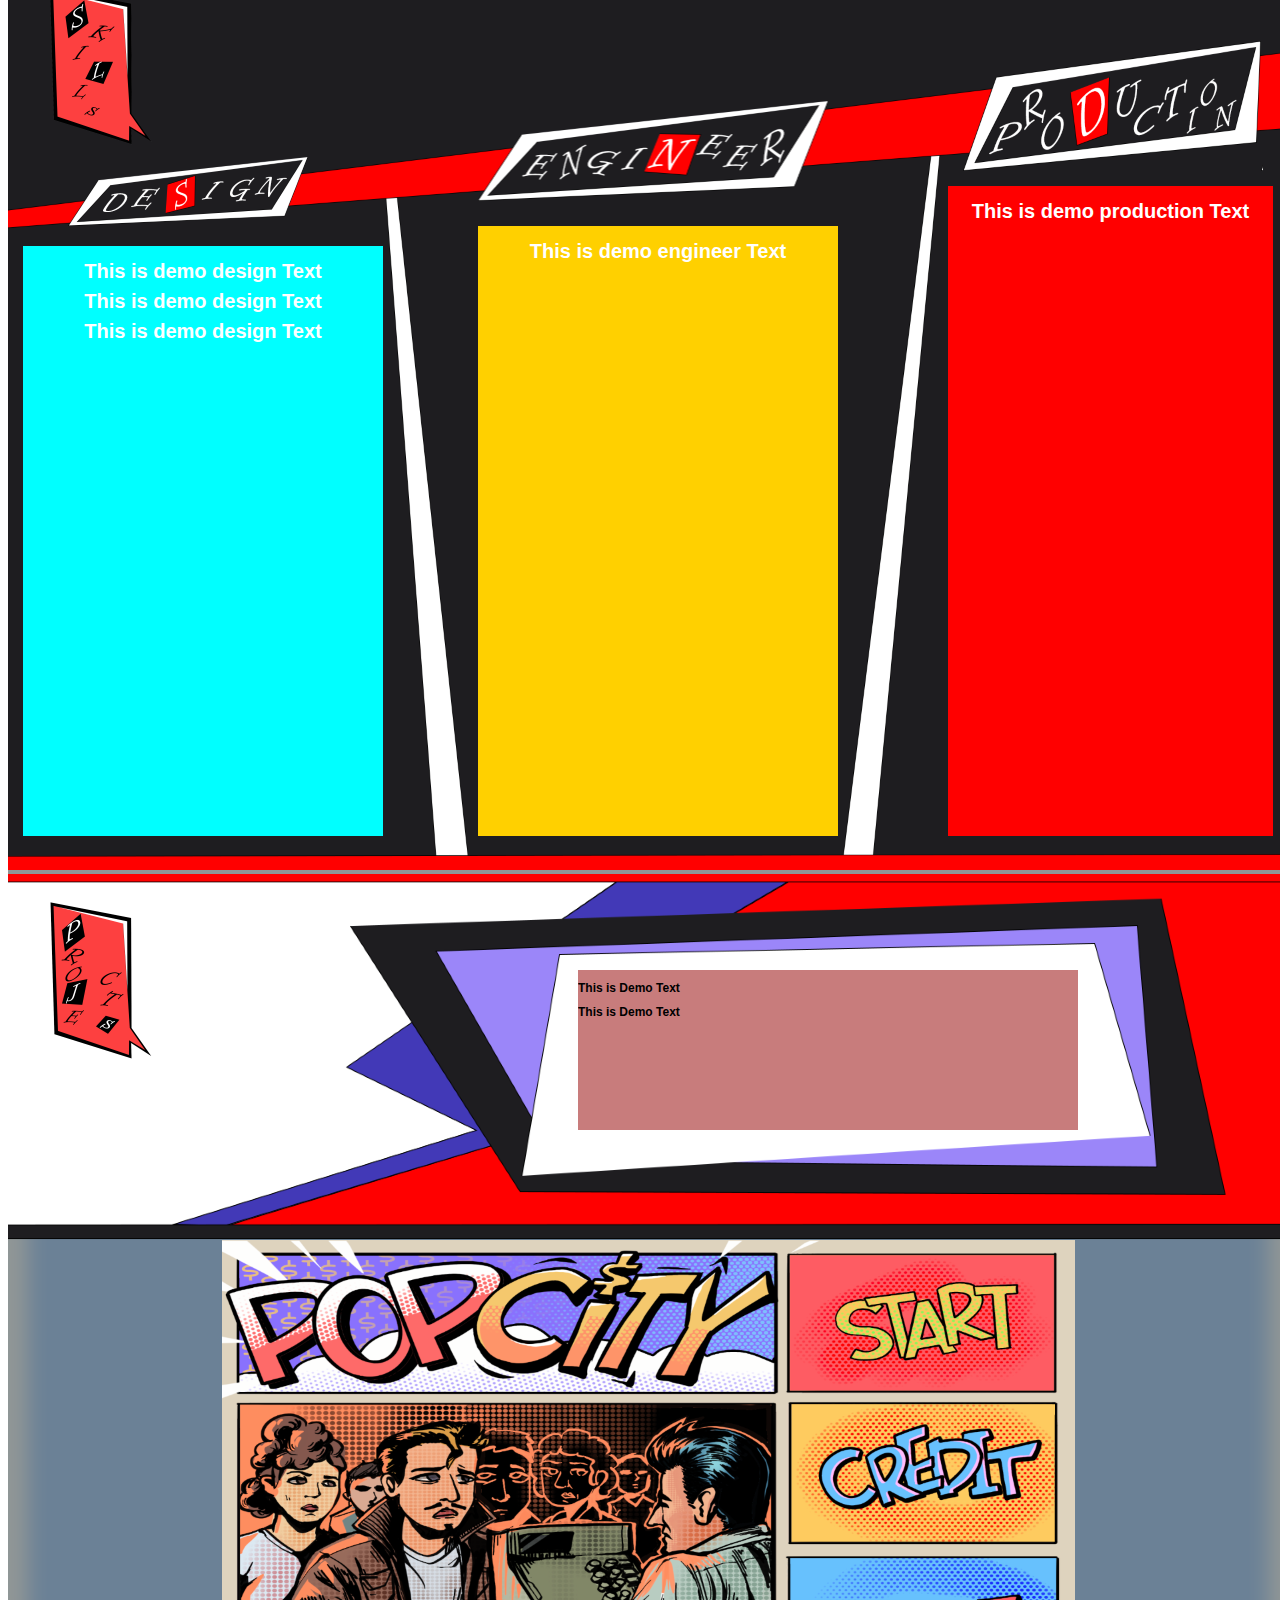
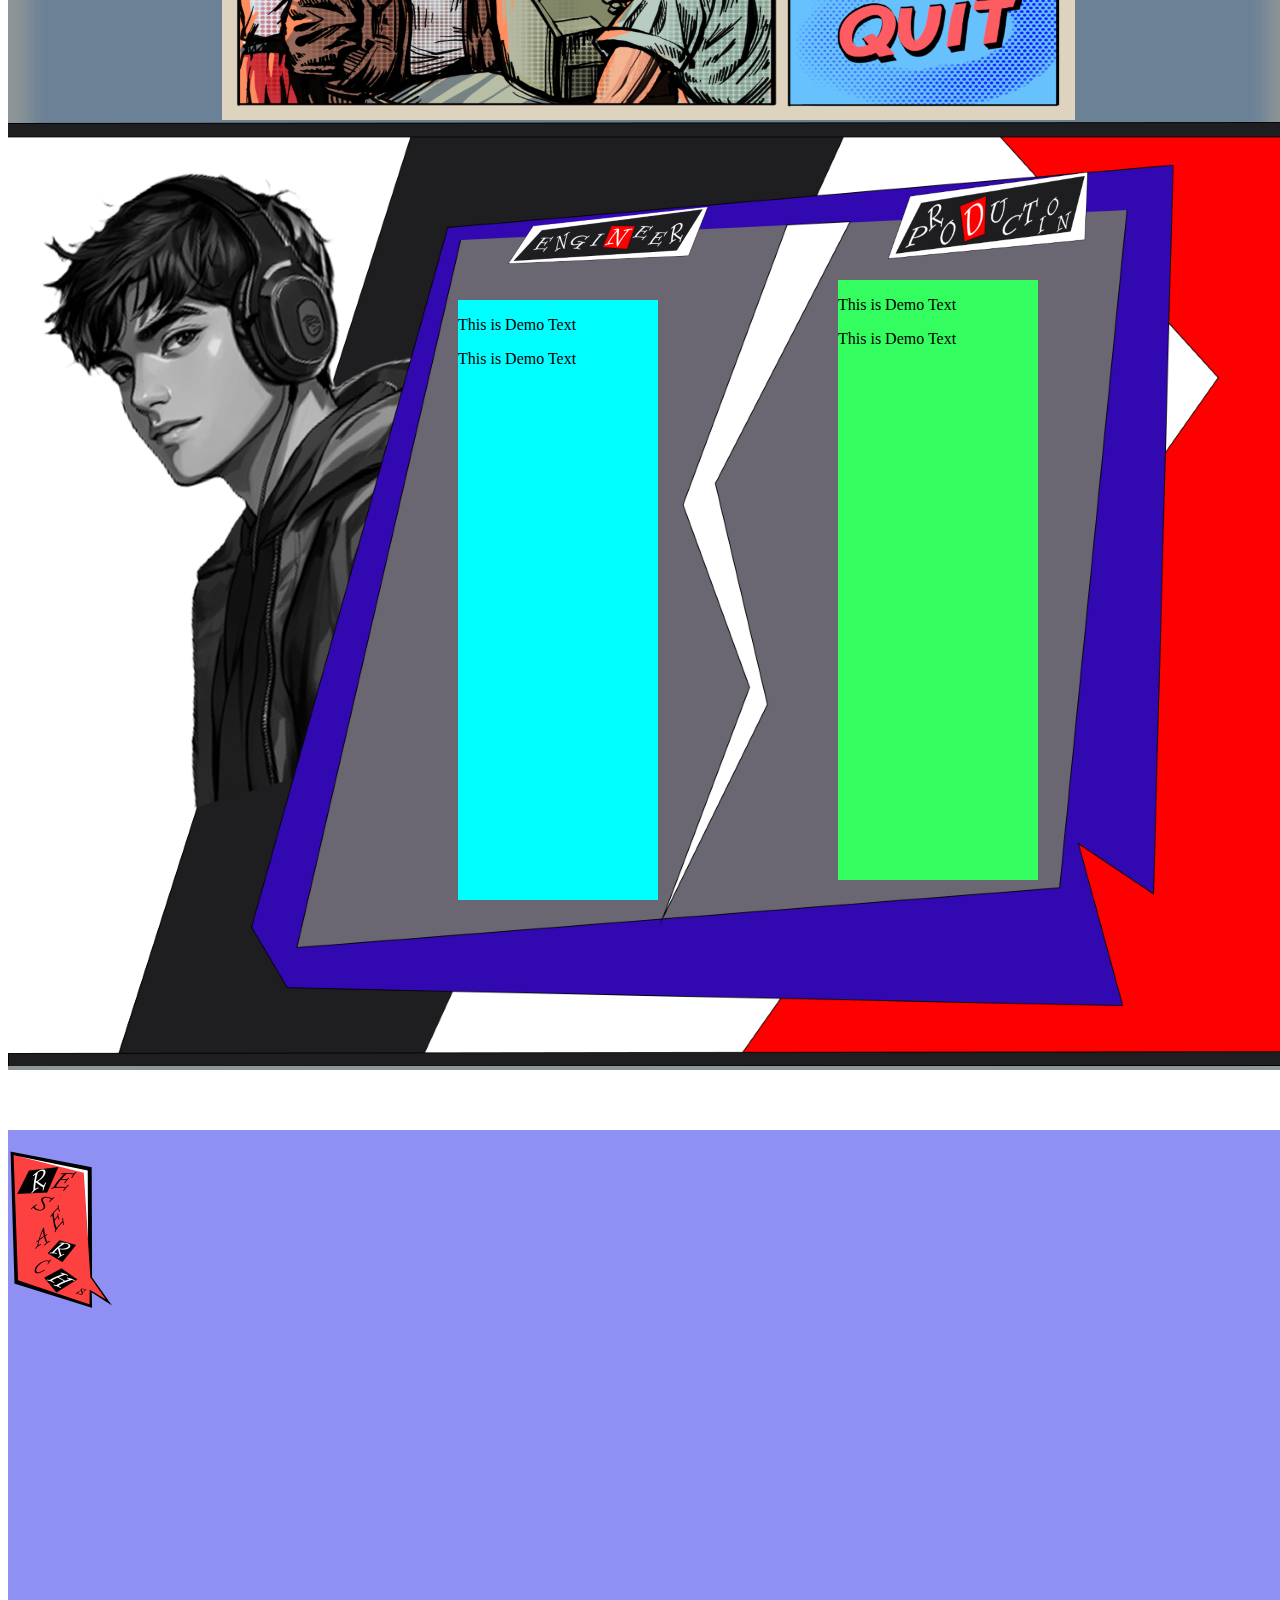
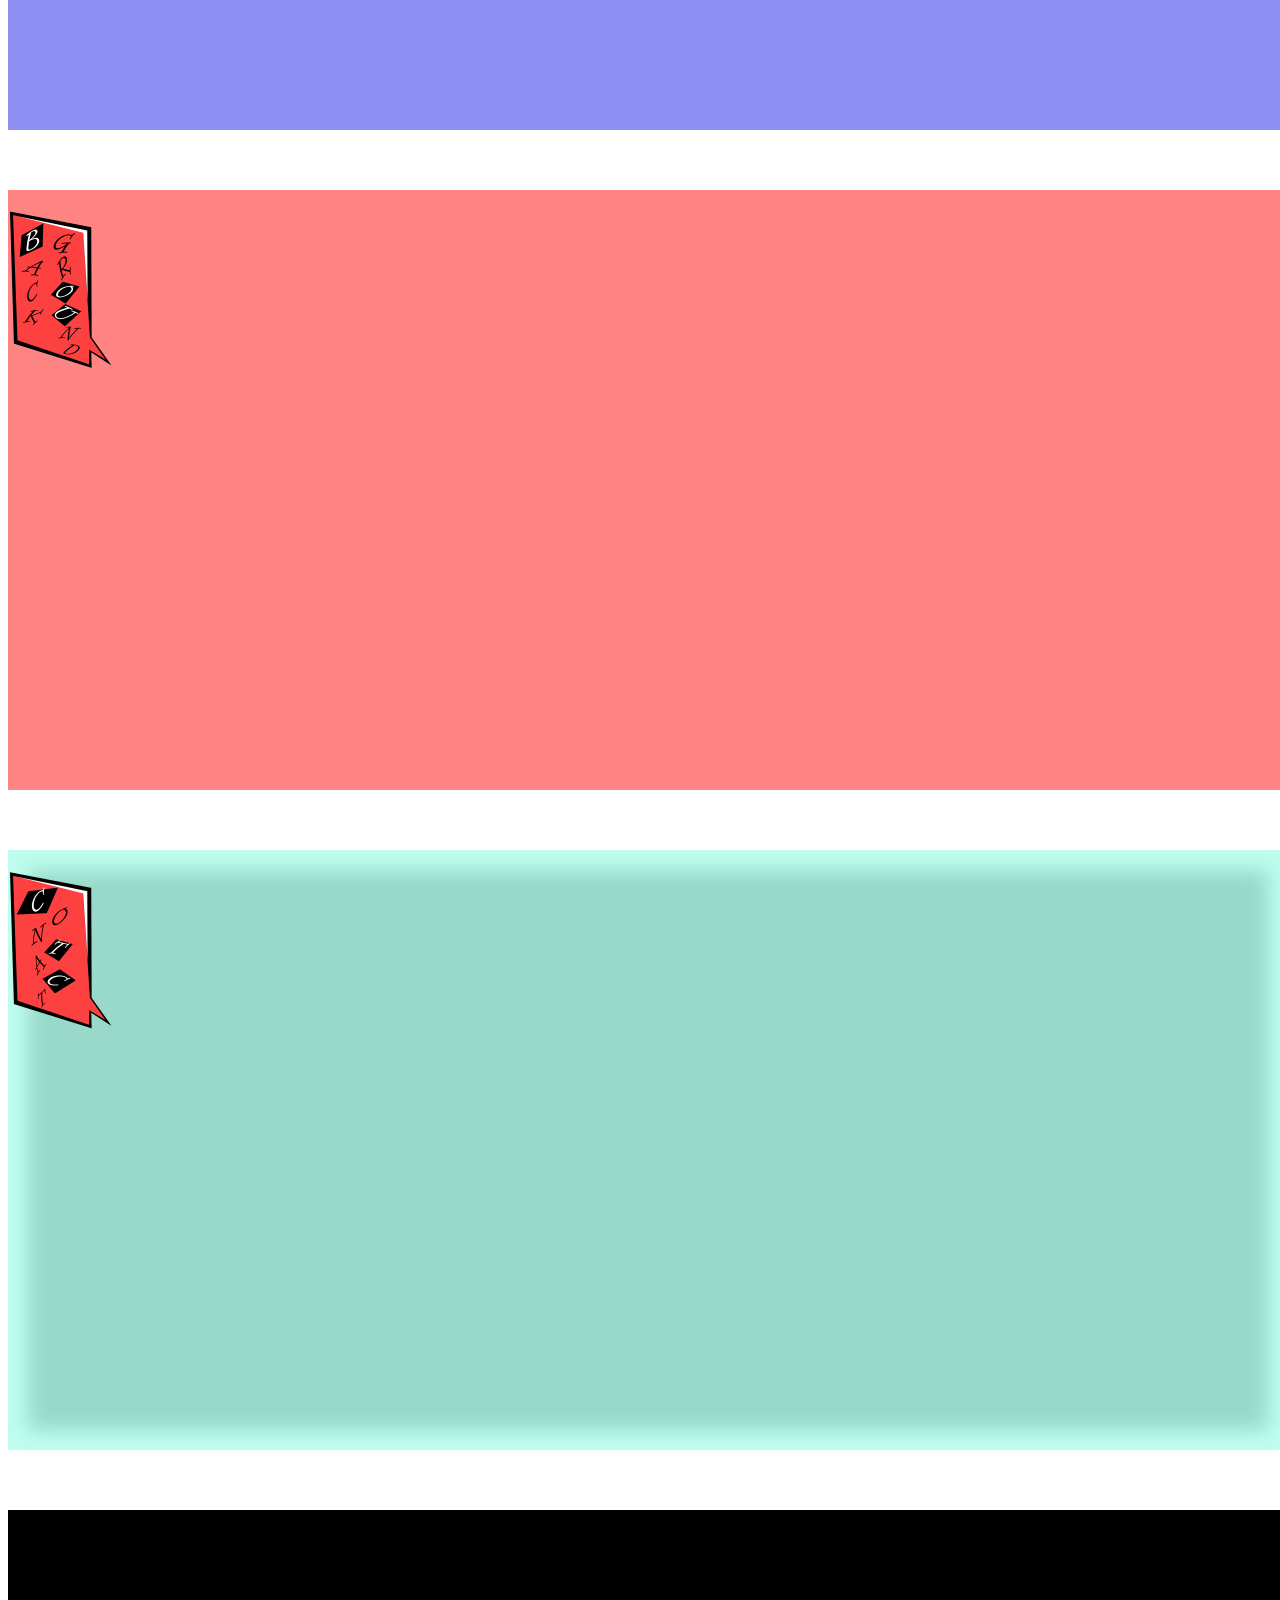
==== commit 115479a4: "Project Page Update" ====
--- a/index.html
+++ b/index.html
@@ -115,8 +115,36 @@
         <div class="wrap_project_center">
             <div class="Project_content">
                 <div class="Project_title">
-
-                </div>
+                </div>
+                <div class="Project_discription">
+                    <p>This is Demo Text</p>
+                    <p>This is Demo Text</p>
+                </div>
+                <div class="Project_engineer"></div>
+                <div class="Project_production"></div>
+                <div class="Project_production_text">
+                    <p>This is Demo Text</p>
+                    <p>This is Demo Text</p>
+                </div>
+                <div class="Project_engineer_text">
+                    <p>This is Demo Text</p>
+                    <p>This is Demo Text</p>
+                </div>
+            </div>
+        </div>
+        <div class="project-pic">
+            <div class="project_slides">
+                <img src="images/ProjectPic/PopCity_pic.PNG" alt="">
+                <img src="images/ProjectPic/SplatterZ_pic.png" alt="">
+                <img src="images/ProjectPic/MutableGym_pic.png" alt="">
+                <img src="images/ProjectPic/The Fairy Story_pic.png" alt="">
+                <img src="images/ProjectPic/Cardventure Tarot Paradox_pic.png" alt="">
+                <img src="images/ProjectPic/Biker_pic.png" alt="">
+                <img src="images/ProjectPic/Above the Annihilation_pic.png" alt="">
+                <img src="images/ProjectPic/Target - Constellation_pic.png" alt="">
+                <img src="images/ProjectPic/The Mech Age - Brave New World_pic.png" alt="">
+                <img src="images/ProjectPic/The Explorer_pic.png" alt="">
+                <img src="images/ProjectPic/Monster Trials_pic.png" alt="">
             </div>
         </div>
     </div>
--- a/css/lyt.css
+++ b/css/lyt.css
@@ -151,15 +151,15 @@
     transform-style: preserve-3d;
     perspective: 500px;
     position: absolute;
-    top: 20px;
-    left: 0;
+    top: 15px;
+    left: 20px;
     width: 105px;
     height: 160px;
     background:url("../images/Title/About_Me_Title.png");
 }
 .home_title:hover{
     transition: all 0.5s;
-    transform: rotate3d(0, 0.2, 0.8, -30deg);
+    transform: rotate3d(0, 0.2, 0.8, 15deg);
 }
 .self_picture{
     position:absolute;
@@ -257,8 +257,8 @@
     position: absolute;
     transform-style: preserve-3d;
     perspective: 500px;
-    top: 20px;
-    left: 0;
+    top: 30px;
+    left: 40px;
     width: 105px;
     height: 160px;
     background:url("../images/Title/Skills_Title.png");
@@ -361,28 +361,30 @@
 
 /*Project Start*/
 .project{
+    margin-top: -60px;
+    position: relative;
     background-color: rgba(93, 163, 255, 0.753);
     box-shadow: 0 0 20px 20px white inset;
-    margin-top: -70px;
 }
 .wrap_project_center{
     width: 1280px;
     margin: 0 auto;
-    background-color: rgb(118, 241, 215);
+    background-color: rgba(96, 104, 104, 0.699);
 }
 .Project_content{
     position: relative;
     width: 100%;
-    height: 600px;
+    height: 1800px;
     margin-bottom: 60px;
     margin-top: 30px;
+    background: url(../images/Background/Project_Background.png) no-repeat center;
 }
 .Project_title{
     position: absolute;
     transform-style: preserve-3d;
     perspective: 500px;
-    top: 20px;
-    left: 0;
+    top: 30px;
+    left: 40px;
     width: 105px;
     height: 160px;
     background:url("../images/Title/Project_Title.png");
@@ -390,6 +392,114 @@
 .Project_title:hover{
     transition: all 0.5s;
     transform: rotate3d(0, 0.2, 0.8, -30deg);
+}
+
+/*Project Slides*/
+.project-pic{
+    position:absolute;
+    top: 370px;
+    overflow: hidden;
+    width:100%;
+    height: 480px;
+    opacity: 1;
+}
+
+.project_slides{
+    width: 100%;
+    height: 480px;
+    animation: 30s project_slideshow infinite;
+}
+.project_slides>img{
+    display: flex;
+    flex-direction: column;
+    text-align: center;
+    margin:0 auto;
+}
+@keyframes project_slideshow{
+    0%{transform: translateY(0px)}
+    3%{transform: translateY(0px)}
+    8.5%{transform: translateY(-480px)}
+    11.5%{transform: translateY(-480px)}
+    18.5%{transform: translateY(-960px)}
+    21.5%{transform: translateY(-960px)}
+    28.5%{transform: translateY(-1440px)}
+    31.5%{transform: translateY(-1440px)}
+    38.5%{transform: translateY(-1920px)}
+    41.5%{transform: translateY(-1920px)}
+    48.5%{transform: translateY(-2400px)}
+    51.5%{transform: translateY(-2400px)}
+    58.5%{transform: translateY(-2880px)}
+    61.5%{transform: translateY(-2880px)}
+    68.5%{transform: translateY(-3360px)}
+    71.5%{transform: translateY(-3360px)}
+    78.5%{transform: translateY(-3840px)}
+    81.5%{transform: translateY(-3840px)}
+    88.5%{transform: translateY(-4320px)}
+    91.5%{transform: translateY(-4320px)}
+    97%{transform: translateY(-4800px)}
+    100%{transform: translateY(-4800px)}
+}
+/*project slides show End*/
+
+.Project_discription{
+    width: 500px;
+    height: 160px;
+    background-color: rgba(165, 42, 42, 0.616);
+    position:absolute;
+    top: 100px;
+    right: 210px;
+}
+.Project_discription>p{
+    font-family: sans-serif;
+    line-height: 1;
+    overflow: hidden;
+    font-size: 12px;
+    font-weight: bold;
+    color: black;
+}
+.Project_engineer{
+    position:absolute;
+    bottom: 800px;
+    left: 500px;
+    width:200px;
+    height: 70px;
+    background: url(../images/Tag_engineer_project.png) no-repeat center;
+    transform-style: preserve-3d;
+    perspective: 500px;
+}
+.Project_engineer:hover{
+    transition: all 0.6s;
+    transform: scale(1.15) rotate3d(0, 0, 1, 4deg);
+}
+.Project_engineer_text{
+    position:absolute;
+    width: 200px;
+    height: 600px;
+    bottom: 170px;
+    left: 450px;
+    background-color: aqua;
+}
+.Project_production{
+    position:absolute;
+    bottom: 810px;
+    right: 200px;
+    width:200px;
+    height: 90px;
+    background:url(../images/Tag_production_project.png) no-repeat center;
+    transform-style: preserve-3d;
+    perspective: 500px;
+}
+.Project_production:hover{
+transition: all 0.6s;
+transform: scale(1.15) rotate3d(0, 0, 1, 4deg);
+}
+.Project_production_text{
+    position:absolute;
+    width: 200px;
+    height: 600px;
+    bottom: 190px;
+    right: 250px;
+    background-color: rgb(52, 253, 96);
 }
 /*Project End*/
 
@@ -397,7 +507,6 @@
 .research{
     background-color: rgba(253, 126, 126, 0.753);
     box-shadow: 0 0 20px 20px white inset;
-    margin-top: -70px;
 }
 .wrap_research_center{
     width: 1280px;
@@ -425,13 +534,12 @@
     transition: all 0.5s;
     transform: rotate3d(0, 0.2, 0.8, 30deg);
 }
-/*Project End*/
+/*Research End*/
 
 /*Background Start*/
 .background{
     background-color: rgba(109, 192, 247, 0.753);
     box-shadow: 0 0 20px 20px white inset;
-    margin-top: -70px;
 }
 .wrap_background_center{
     width: 1280px;
@@ -465,7 +573,6 @@
 .contact{
     background-color: rgba(0, 0, 0, 0.322);
     box-shadow: 0 0 20px 20px white inset;
-    margin-top: -70px;
 }
 .wrap_contact_center{
     width: 1280px;
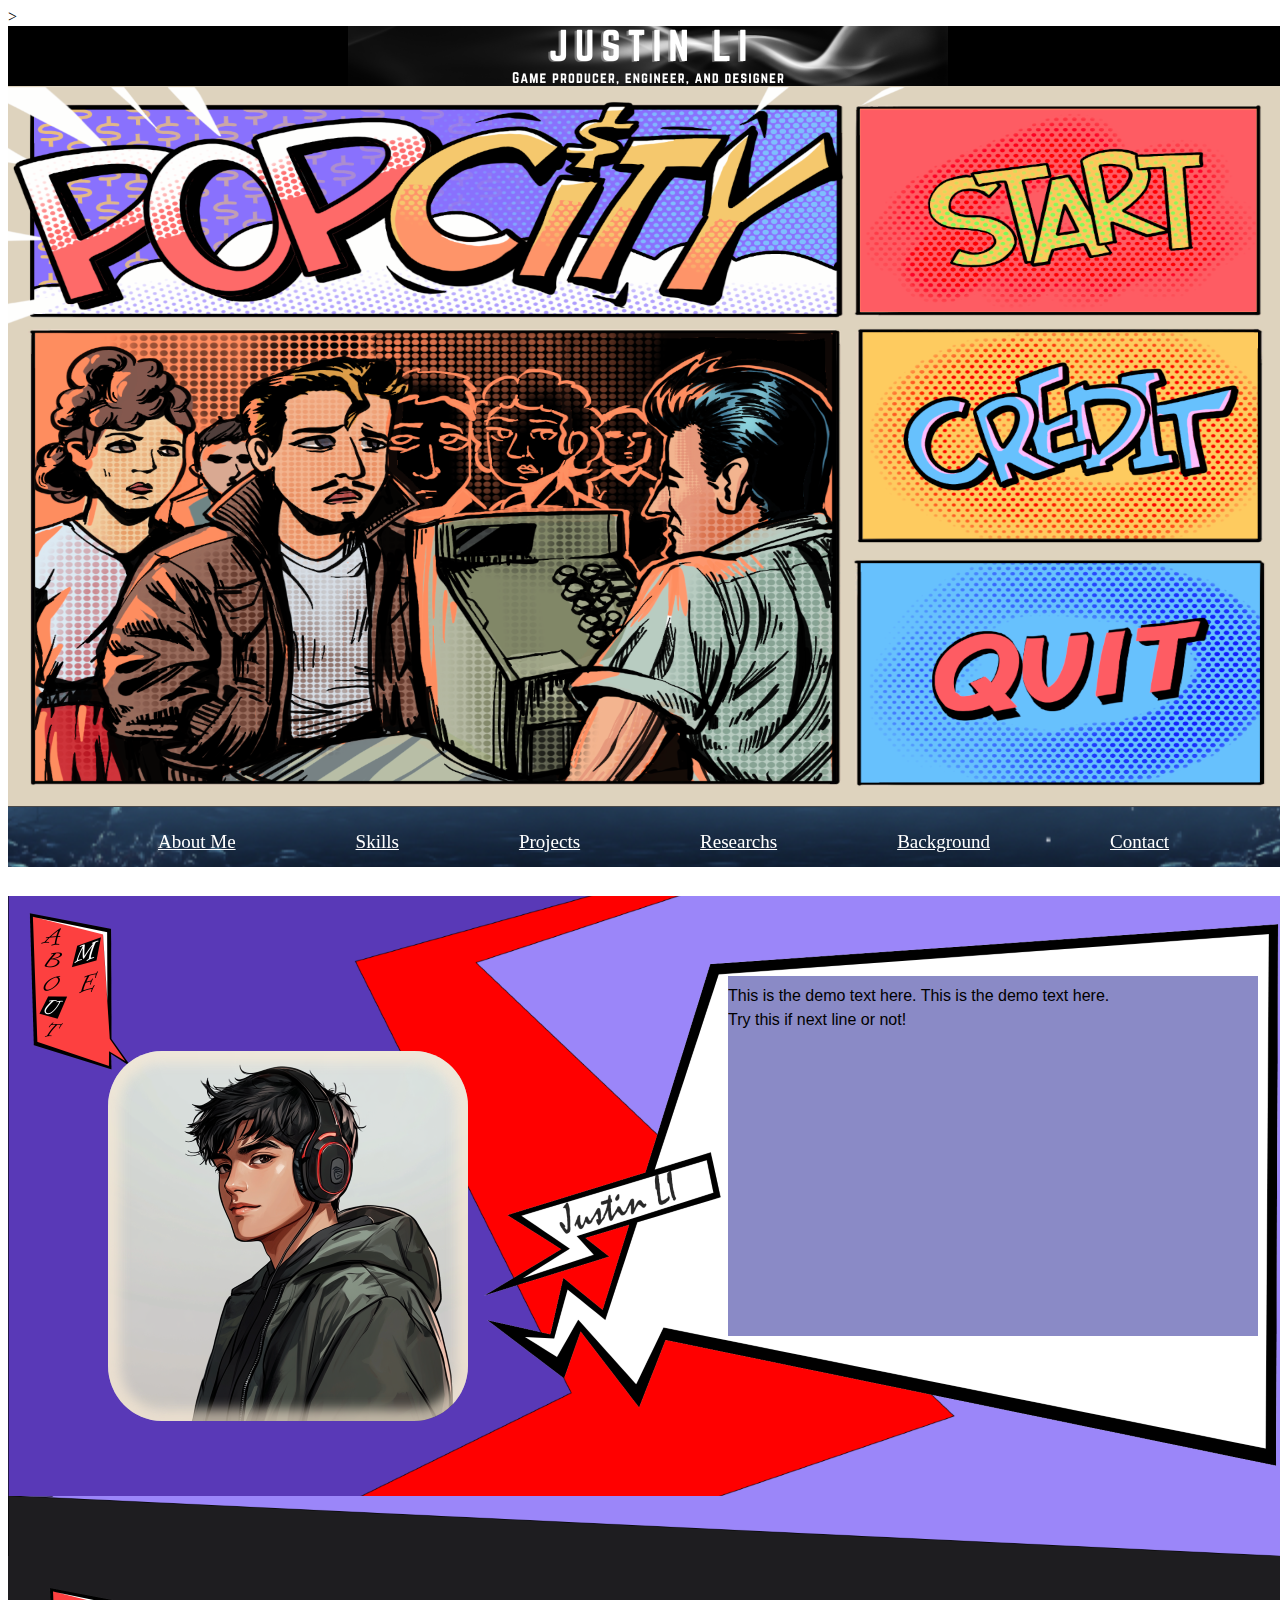
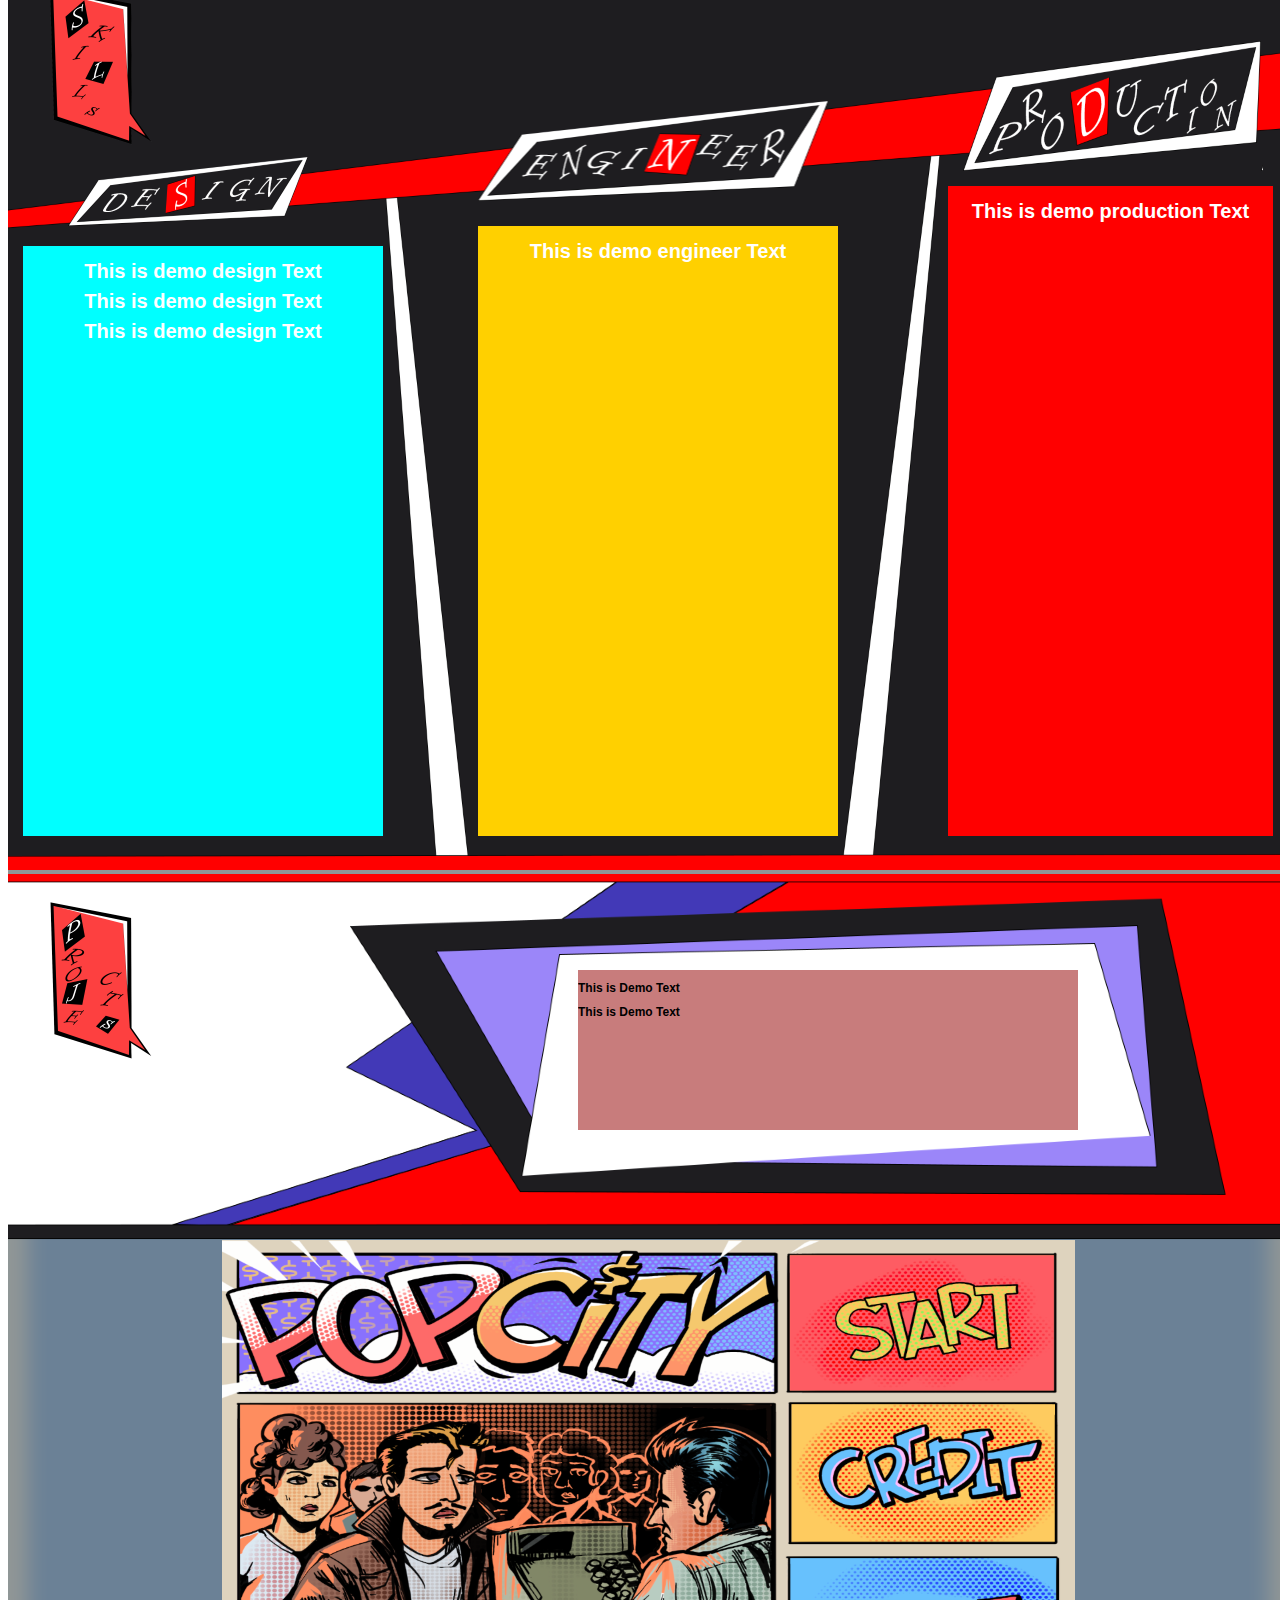
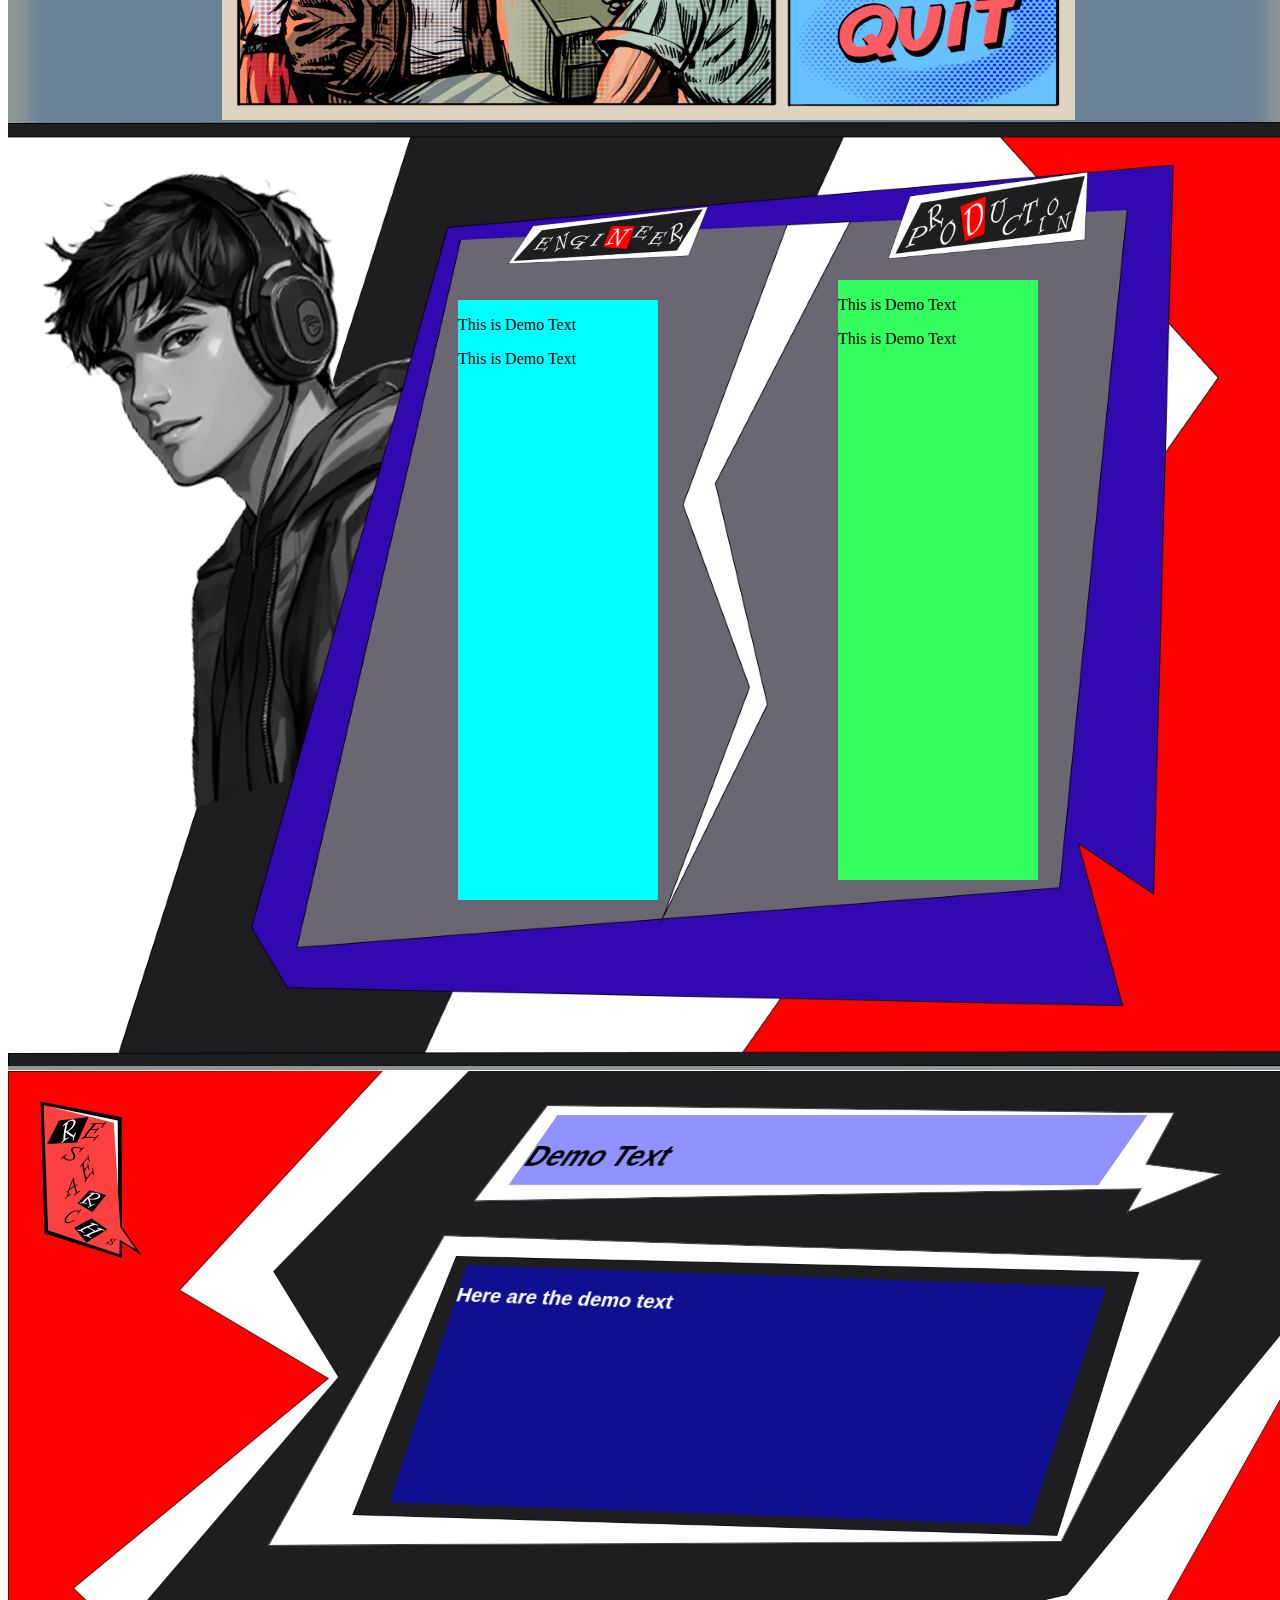
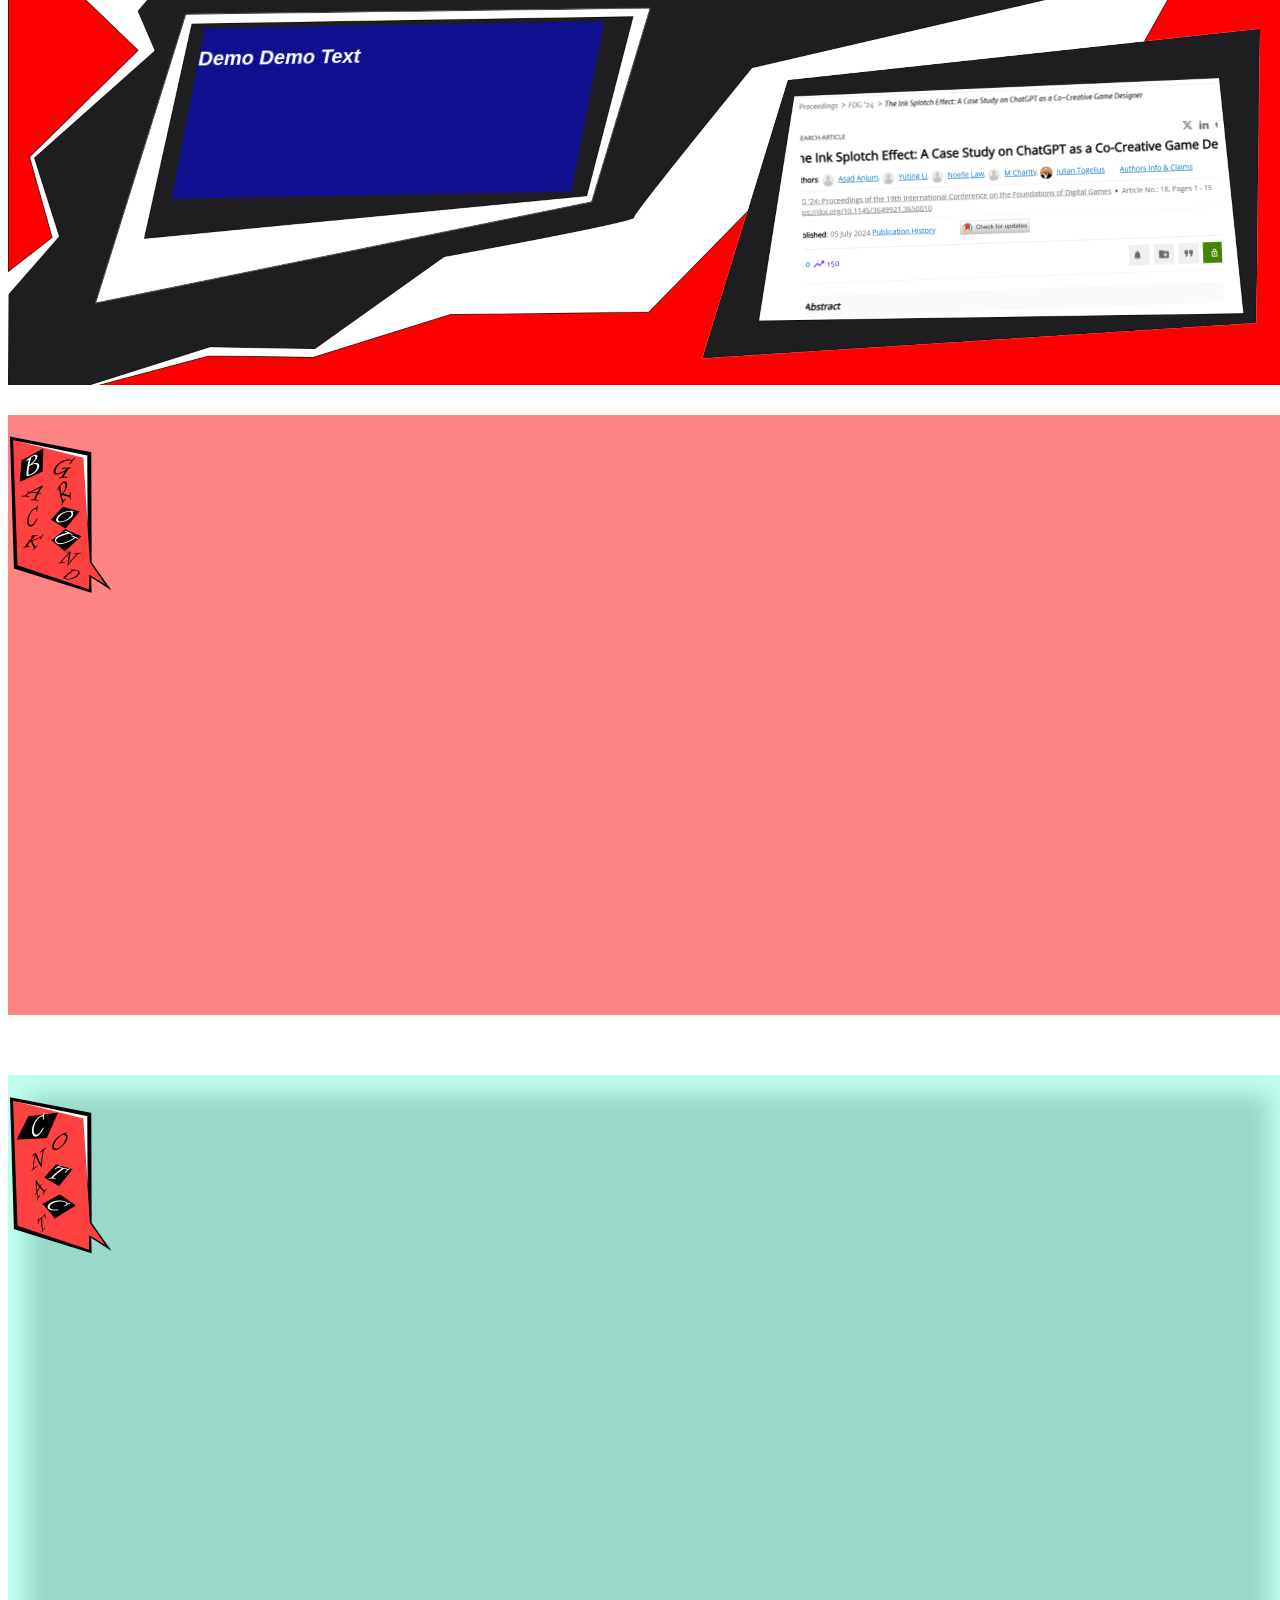
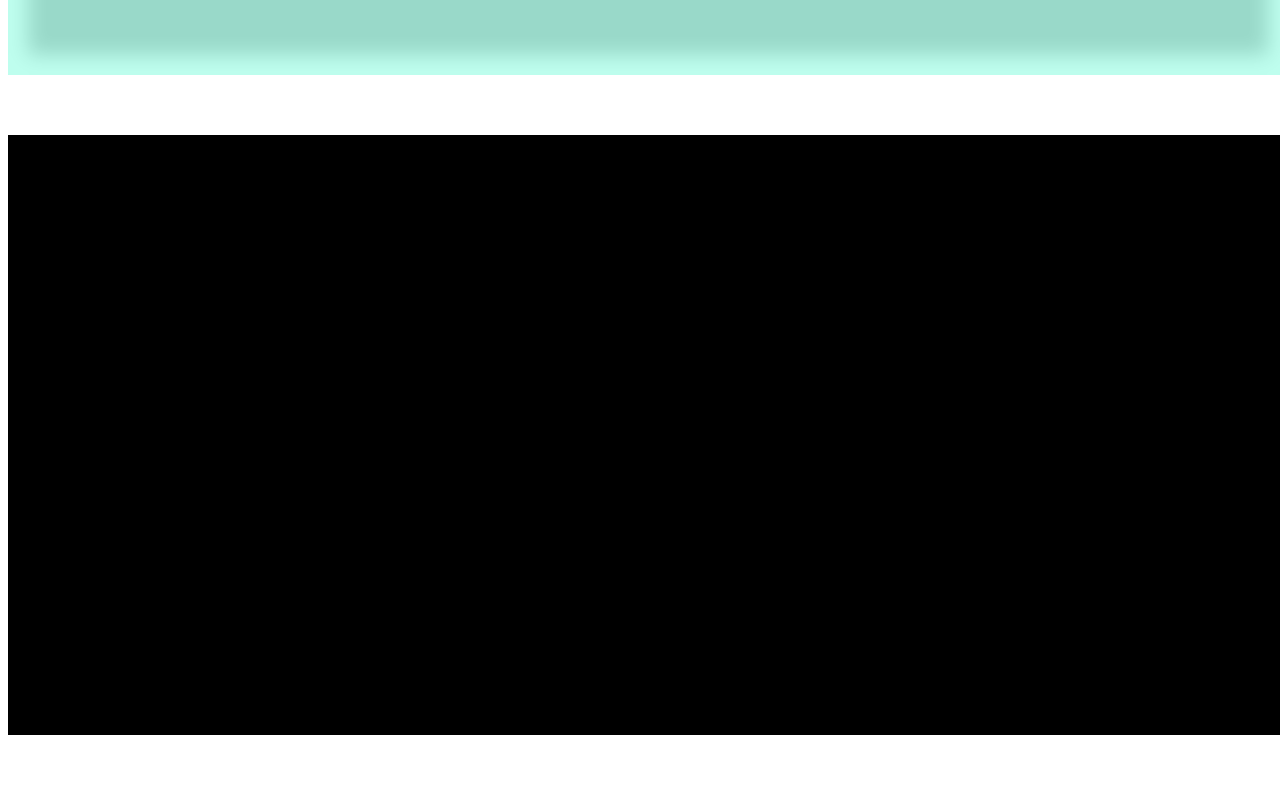
==== commit 0202d50d: "Research Page Complete" ====
--- a/index.html
+++ b/index.html
@@ -154,8 +154,26 @@
     <div class="research">
         <div class="wrap_research_center">
             <div class="Research_content">
-                <div class="Research_title">
-
+                <div class="Research_title"></div>
+                <div class="Research_Name">
+                    <div class="Research_Name_text">
+                        <p>Demo Text</p>
+                    </div>
+                </div>
+                <div class="Research_1Box">
+                    <div class="Research_1Box_text">
+                        <p>Here are the demo text</p>
+                    </div>
+                </div>
+                <div class="Research_2Box">
+                    <div class="Research_2Box_text">
+                        <p>Demo Demo Text</p>
+                    </div>
+                </div>
+                <div class="Research_Image">
+                    <a href="https://dl.acm.org/doi/10.1145/3649921.3650010">
+                        <div class="Research_Image_content"></div>
+                    </a>
                 </div>
             </div>
         </div>
--- a/css/lyt.css
+++ b/css/lyt.css
@@ -511,21 +511,21 @@
 .wrap_research_center{
     width: 1280px;
     margin: 0 auto;
-    background-color: rgb(143, 144, 243);
 }
 .Research_content{
     position: relative;
     width: 100%;
-    height: 600px;
-    margin-bottom: 60px;
-    margin-top: 30px;
+    height: 915px;
+    margin-bottom: 0;
+    margin-top: -60px;
+    background: url(../images/Background/Research_Background.png) no-repeat center;
 }
 .Research_title{
     position: absolute;
     transform-style: preserve-3d;
     perspective: 500px;
-    top: 20px;
-    left: 0;
+    top: 30px;
+    left: 30px;
     width: 105px;
     height: 160px;
     background:url("../images/Title/Researchs_Title.png");
@@ -533,6 +533,119 @@
 .Research_title:hover{
     transition: all 0.5s;
     transform: rotate3d(0, 0.2, 0.8, 30deg);
+}
+.Research_Name{
+    position: absolute;
+    top: 30px;
+    left: 460px;
+    width: 760px;
+    height: 120px;
+    background: url(../images/Background/Research_Background_Title.png) no-repeat center;
+    transform-style: preserve-3d;
+    perspective: 500px;
+}
+.Research_Name_text{
+    position:relative;
+    height: 70px;
+    width: 590px;
+    margin-top: 15px;
+    margin-left: 65px;
+    background-color: rgba(0, 0, 255, 0.432);
+    font-family: sans-serif;
+    line-height: 1;
+    overflow: hidden;
+    font-size: 28px;
+    font-weight: bold;
+    color: black;
+    transform: skewx(-35deg);
+}
+.Research_Name:hover{
+    transition: all 0.5s;
+    transform: rotate3d(0, 0.2, 0.8, 5deg);
+}
+
+.Research_1Box{
+    position: absolute;
+    top: 155px;
+    left: 250px;
+    width: 950px;
+    height: 330px;
+    background: url(../images/Background/Research_Background_box1.png) no-repeat center;
+    transform-style: preserve-3d;
+    perspective: 500px;
+}
+.Research_1Box_text{
+    position:relative;
+    height: 240px;
+    width: 640px;
+    margin-top: 50px;
+    margin-left: 170px;
+    background-color: rgba(0, 0, 255, 0.5);
+    font-family: sans-serif;
+    line-height: 1;
+    overflow: hidden;
+    font-size: 20px;
+    font-weight: bold;
+    color: white;
+    transform: rotate(2deg) skewx(-16deg);
+}
+.Research_1Box:hover{
+    transition: all 0.5s;
+    transform: rotate3d(0, 0.2, 0.8, -5deg);
+}
+
+.Research_2Box{
+    position: absolute;
+    bottom: 80px;
+    left: 80px;
+    width: 570px;
+    height: 300px;
+    background: url(../images/Background/Research_Background_box2.png) no-repeat center;
+    transform-style: preserve-3d;
+    perspective: 500px;
+}
+.Research_2Box_text{
+    position:relative;
+    height: 170px;
+    width: 400px;
+    margin-top: 20px;
+    margin-left: 100px;
+    background-color: rgba(0, 0, 255, 0.5);
+    font-family: sans-serif;
+    line-height: 1;
+    overflow: hidden;
+    font-size: 20px;
+    font-weight: bold;
+    color: white;
+    transform: rotate(-1deg) skewx(-12deg);
+}
+.Research_2Box:hover{
+    transition: all 0.5s;
+    transform: rotate3d(0, 0.2, 0.8, -5deg);
+}
+.Research_Image{
+    position: absolute;
+    bottom: 20px;
+    right: 20px;
+    width: 580px;
+    height: 350px;
+    background: url(../images/Background/Research_Background_box3.png) no-repeat center;
+    transform-style: preserve-3d;
+    perspective: 500px;
+}
+.Research_Image_content{
+    position:relative;
+    height: 220px;
+    width: 420px;
+    margin-top: 75px;
+    margin-left: 113px;
+    background-color: rgba(60, 60, 70, 0.5);
+    background:url(../images/Research_page.PNG) no-repeat center;
+    transform: rotate(-2deg);
+}
+.Research_Image:hover{
+    transition: all 0.5s;
+    transform: rotate3d(0, 0.2, 0.8, 10deg);
 }
 /*Research End*/
 
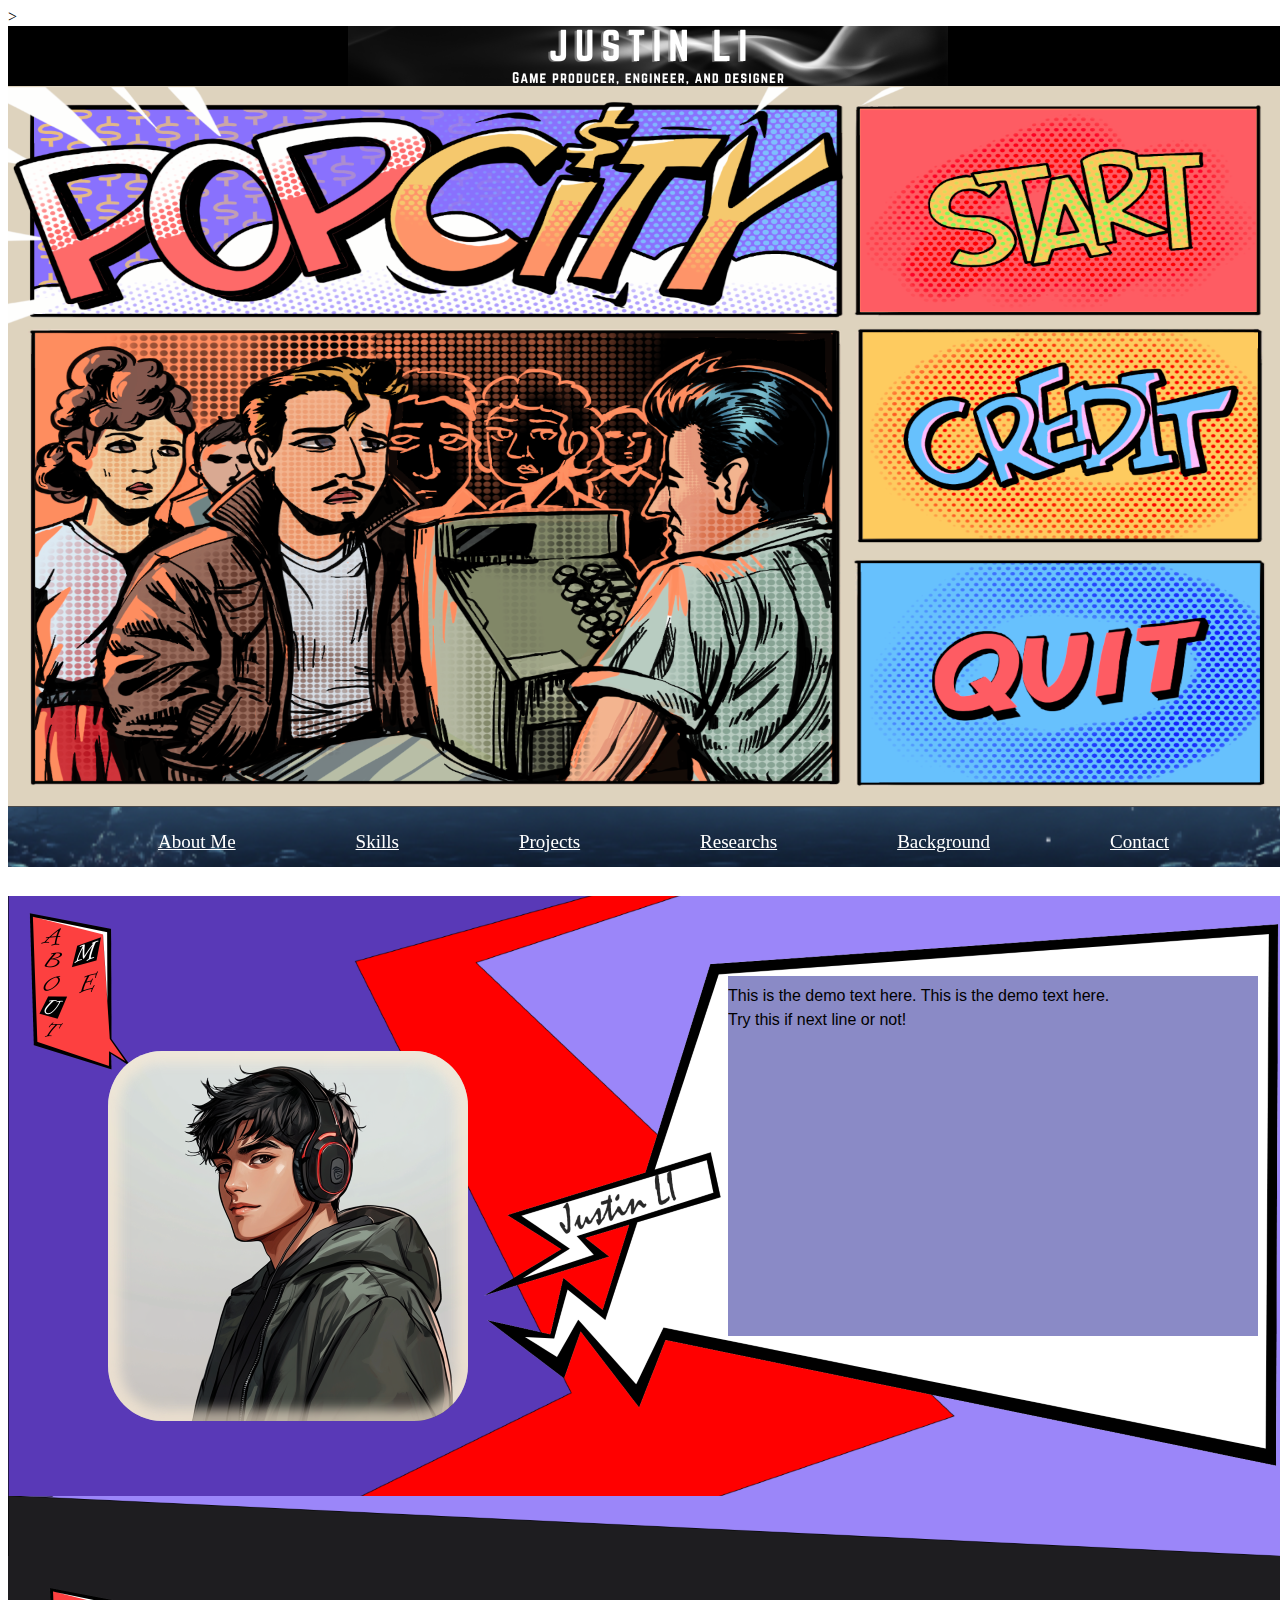
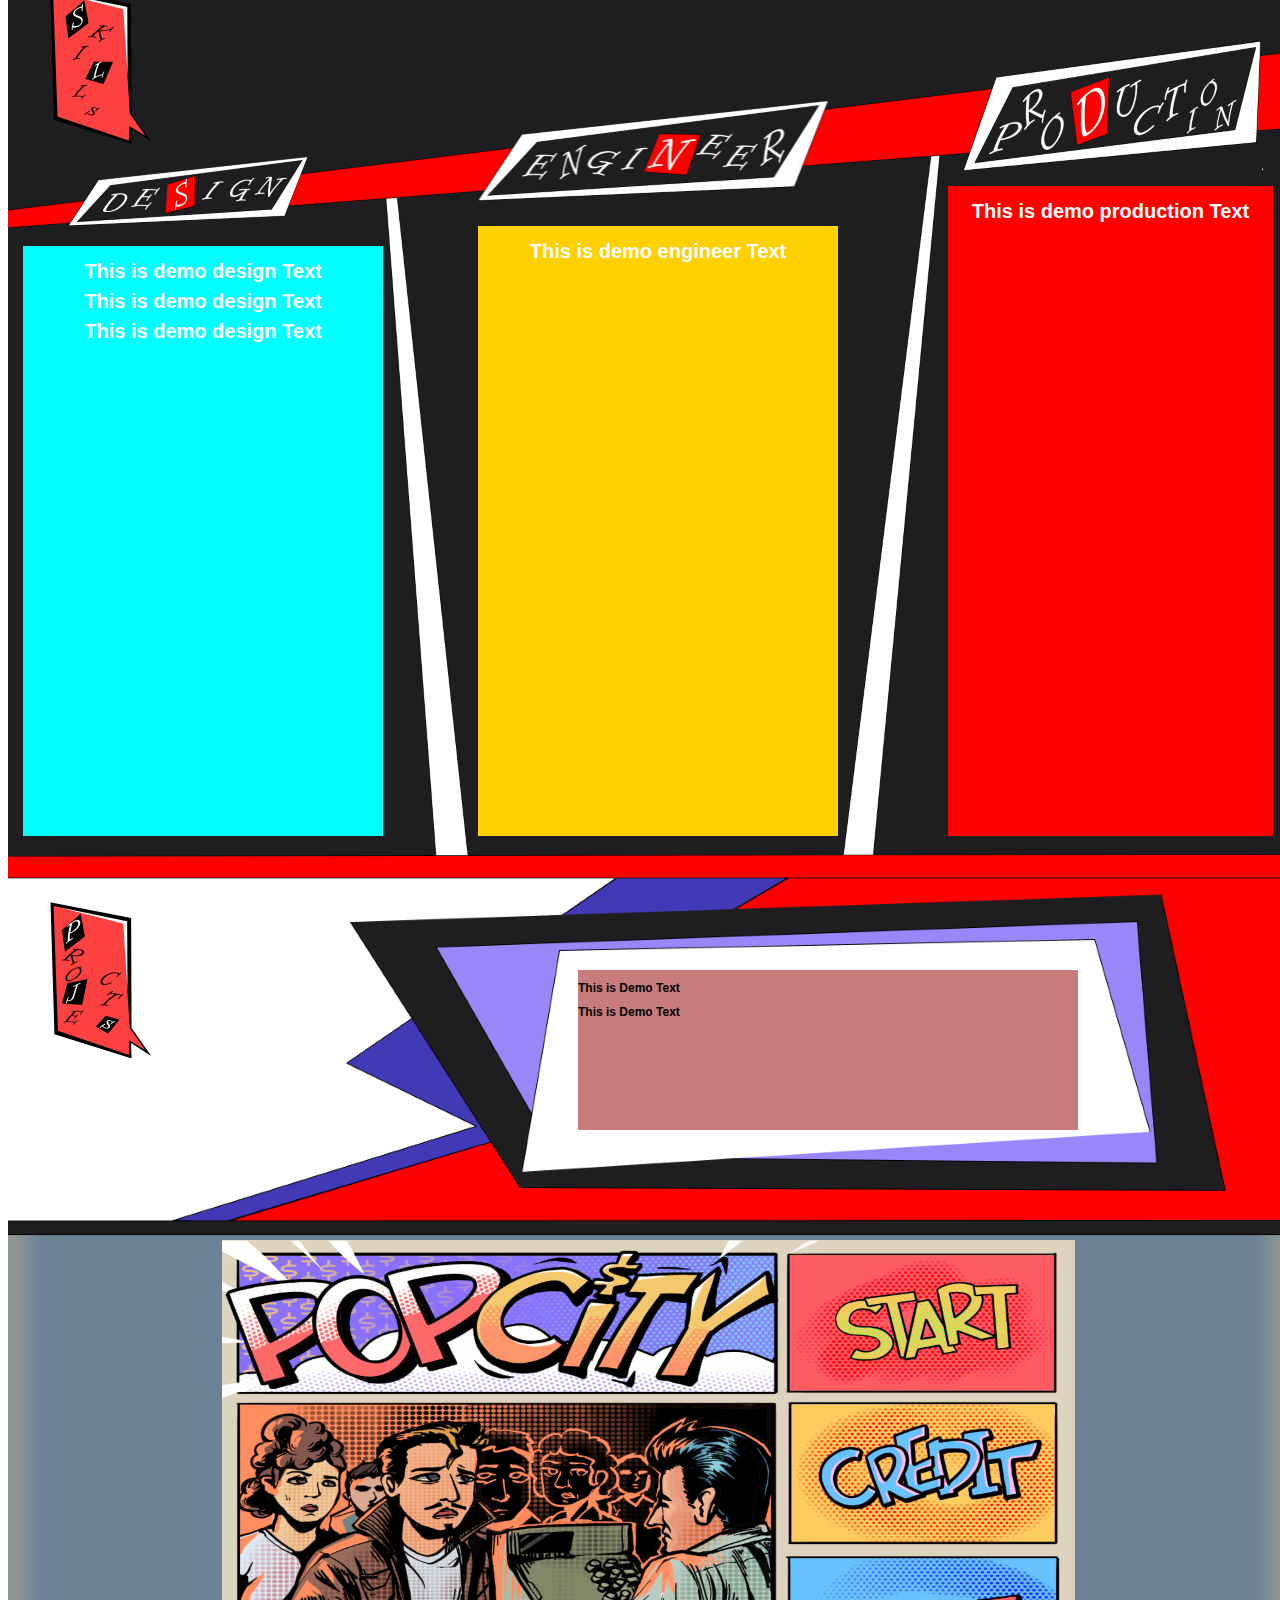
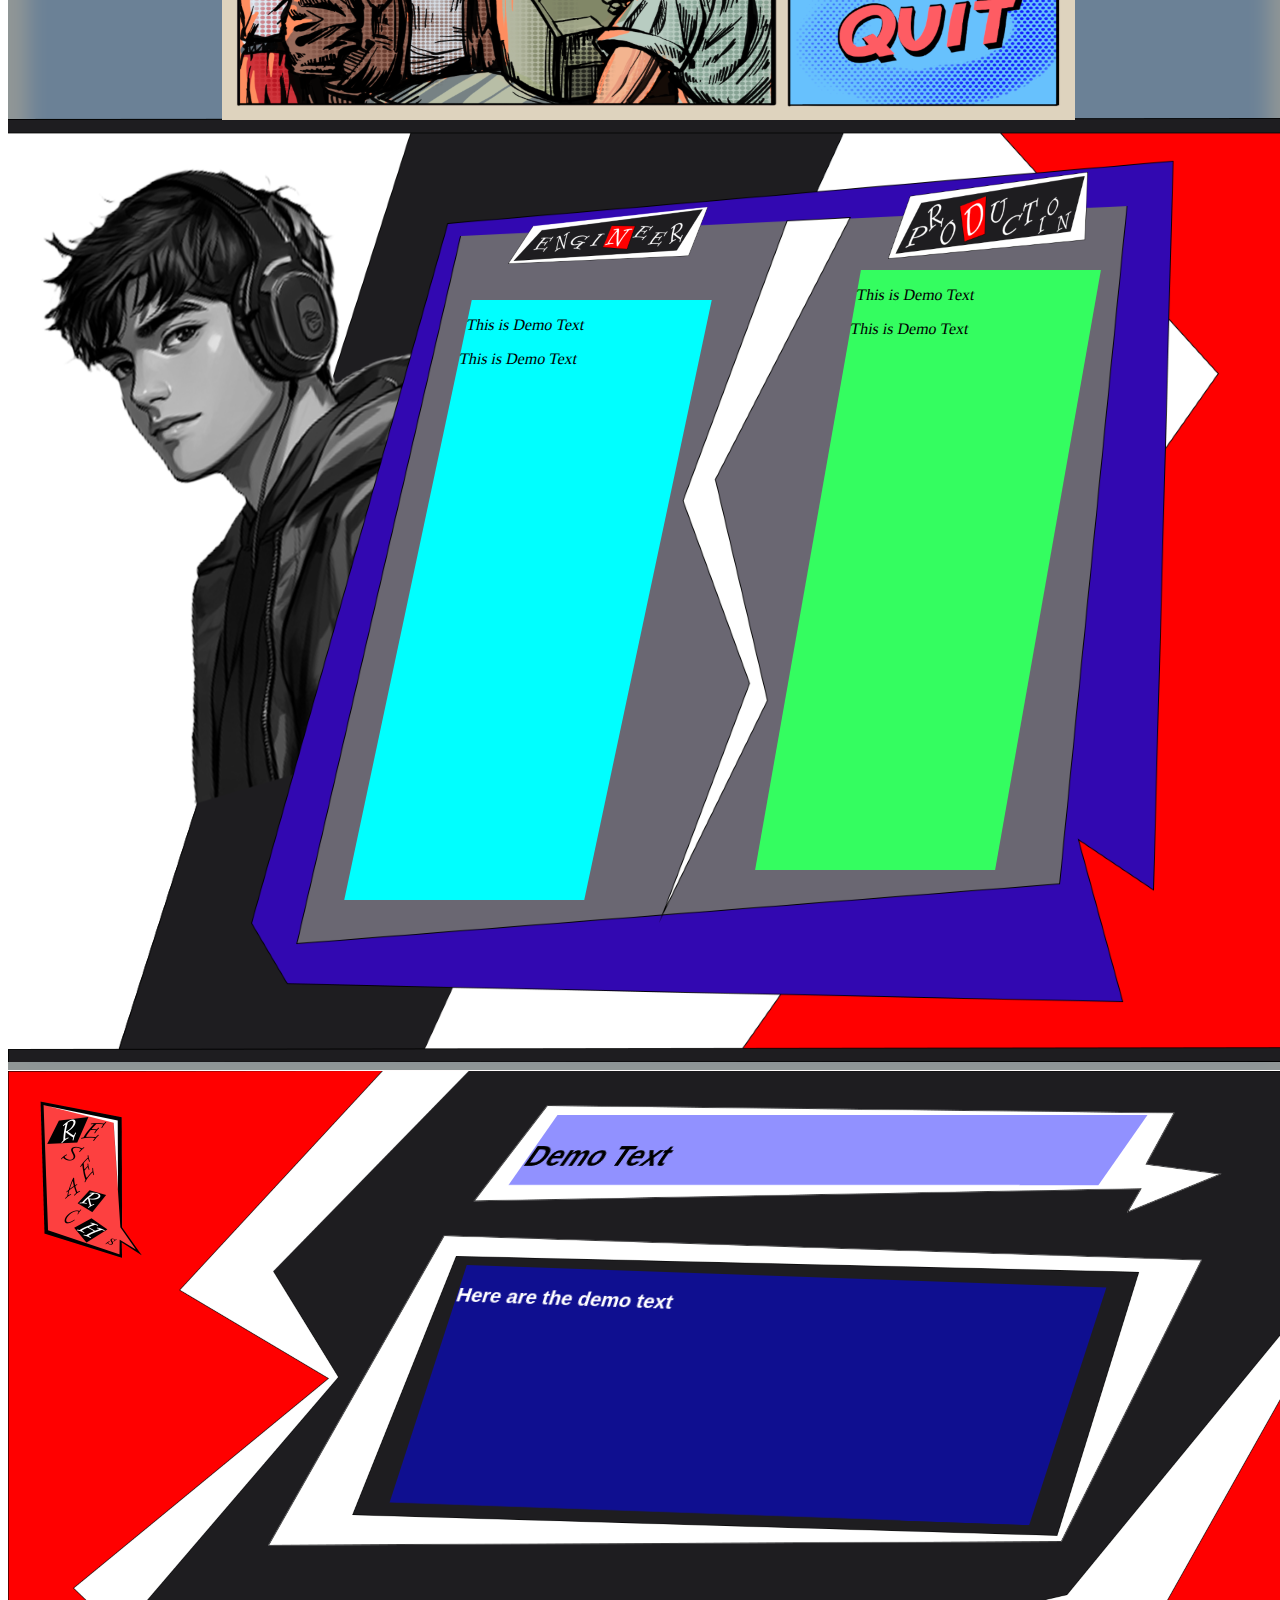
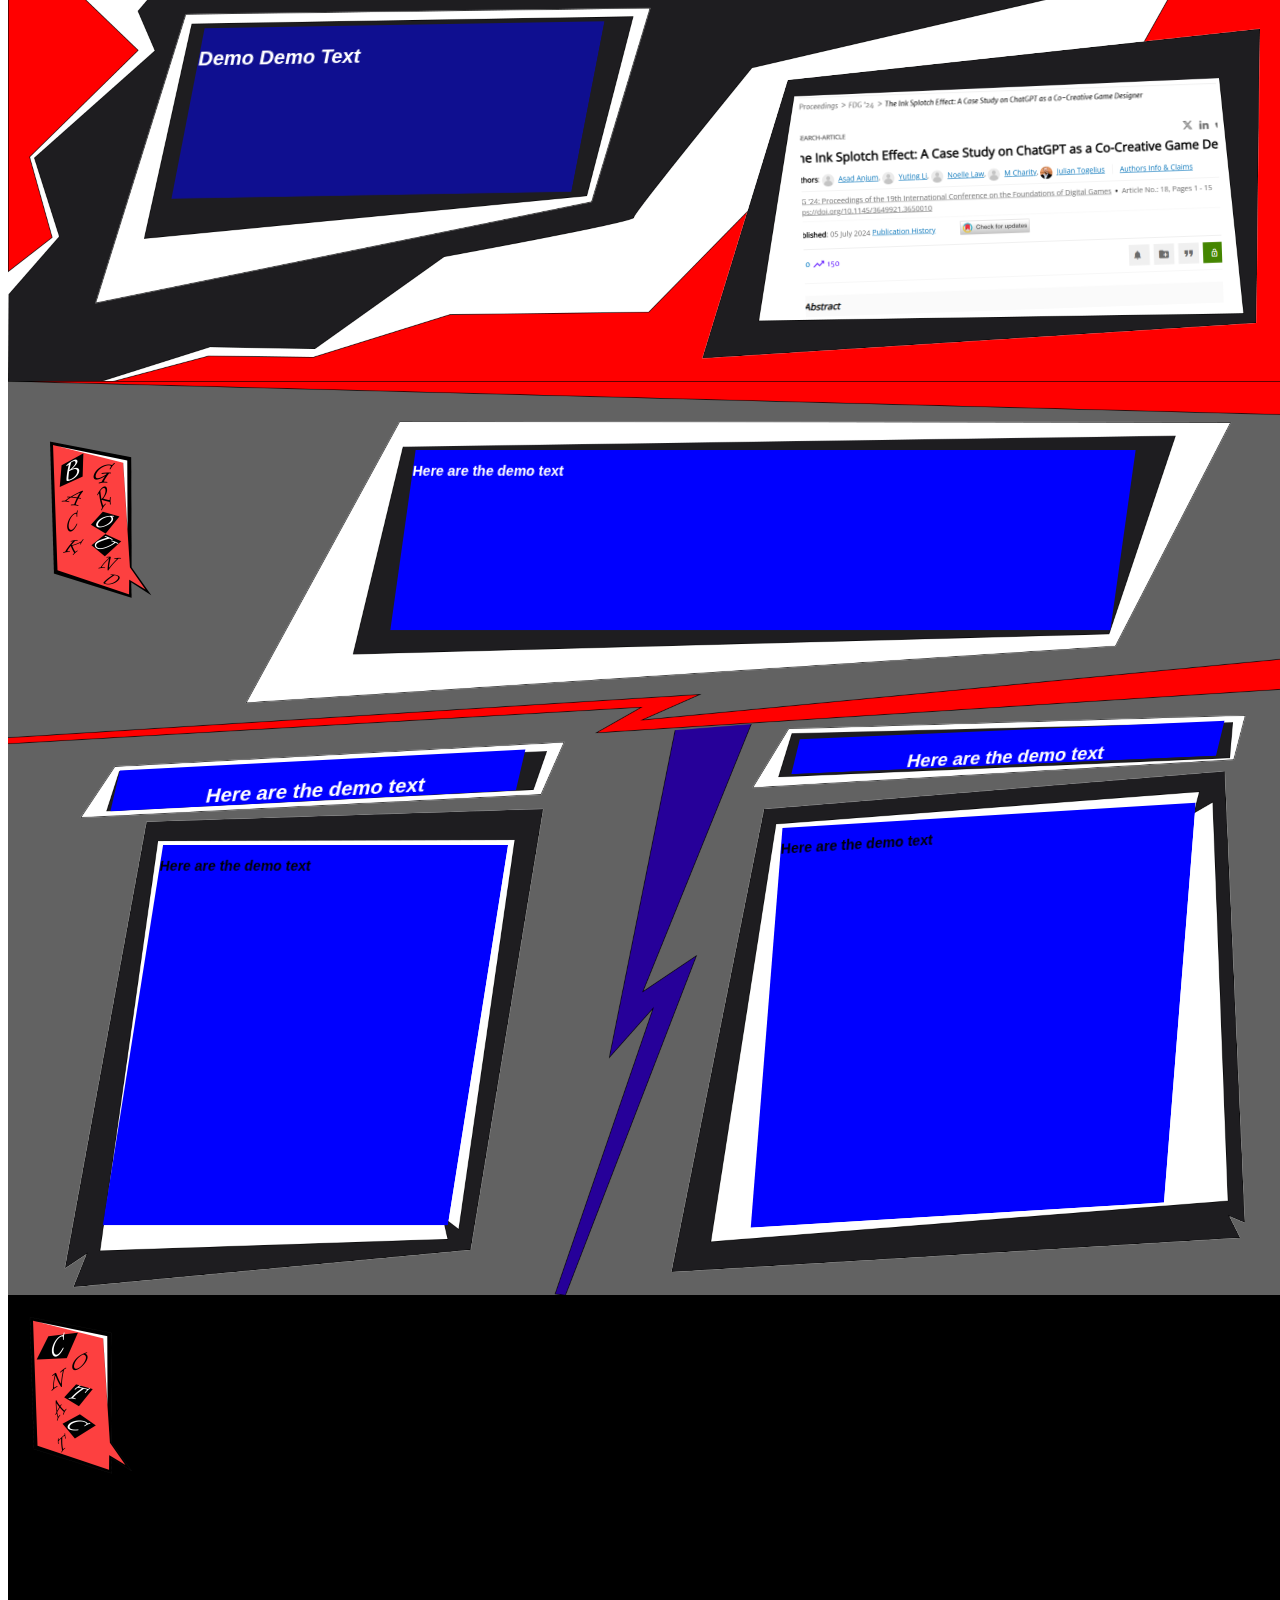
==== commit 0923284e: "Background Update" ====
--- a/index.html
+++ b/index.html
@@ -185,30 +185,45 @@
         <div class="wrap_background_center">
             <div class="Background_content">
                 <div class="Background_title">
-
+                </div>
+                <div class="Box_Top">
+                    <div class="Box_Top_text">
+                        <p> Here are the demo text</p>
+                    </div>
+                </div>
+                <div class="Box_Left">
+                    <div class="Box_Left_text">
+                        <p> Here are the demo text</p>
+                    </div>
+                </div>
+                <div class="Box_Left_Title">
+                    <div class="Box_Left_Title_text">
+                        <p> Here are the demo text</p>
+                    </div>
+                </div>
+                
+                <div class="Box_Right">
+                    <div class="Box_Right_text">
+                        <p> Here are the demo text</p>
+                    </div>
+                </div>
+                <div class="Box_Right_Title">
+                    <div class="Box_Right_Title_text">
+                        <p> Here are the demo text</p>
+                    </div>
                 </div>
             </div>
         </div>
     </div>
     <!--Background end-->
-
-    <!--Contact start-->
-    <div class="contact">
-        <div class="wrap_contact_center">
-            <div class="Contact_content">
-                <div class="Contact_title">
-
-                </div>
-            </div>
-        </div>
-    </div>
-    <!--Contact end-->
 
     <!--Info Start-->
     <div class="info">
         <div class="wrap_info_center">
             <div class="Info_content">
-
+                <div class="Contact_title">
+
+                </div>
             </div>
         </div>
     </div>
--- a/css/lyt.css
+++ b/css/lyt.css
@@ -377,7 +377,7 @@
     height: 1800px;
     margin-bottom: 60px;
     margin-top: 30px;
-    background: url(../images/Background/Project_Background.png) no-repeat center;
+    background: url(../images/Background/Project_Background.png) no-repeat center top;
 }
 .Project_title{
     position: absolute;
@@ -473,11 +473,12 @@
 }
 .Project_engineer_text{
     position:absolute;
-    width: 200px;
+    width: 240px;
     height: 600px;
     bottom: 170px;
-    left: 450px;
+    left: 400px;
     background-color: aqua;
+    transform: skewX(-12deg);
 }
 .Project_production{
     position:absolute;
@@ -495,11 +496,12 @@
 }
 .Project_production_text{
     position:absolute;
-    width: 200px;
+    width: 240px;
     height: 600px;
-    bottom: 190px;
-    right: 250px;
+    bottom: 200px;
+    right: 240px;
     background-color: rgb(52, 253, 96);
+    transform: skewX(-10deg);
 }
 /*Project End*/
 
@@ -662,16 +664,16 @@
 .Background_content{
     position: relative;
     width: 100%;
-    height: 600px;
-    margin-bottom: 60px;
-    margin-top: 30px;
+    height: 915px;
+    background:url(../images/Background/Background_Background.png) no-repeat center;
+    margin-top: -5px;
 }
 .Background_title{
     position: absolute;
     transform-style: preserve-3d;
     perspective: 500px;
-    top: 20px;
-    left: 0;
+    top: 60px;
+    left: 40px;
     width: 105px;
     height: 160px;
     background:url("../images/Title/Background_Title.png");
@@ -680,54 +682,193 @@
     transition: all 0.5s;
     transform: rotate3d(0, 0.2, 0.8, -30deg);
 }
+
+.Box_Top{
+    position: absolute;
+    transform-style: preserve-3d;
+    perspective:  500px;
+    top: 35px;
+    right: 50px;
+    width: 1000px;
+    height: 290px;
+    background: url(../images/background_BoxTop.png) no-repeat center;
+}
+.Box_Top:hover{
+    transition: all 0.5s;
+    transform: rotate3d(0, 0, 0.8, 2deg) scale(1.04);
+}
+.Box_Top_text{
+    position: relative;
+    margin-top: 35px;
+    margin-left: 165px;
+    width: 720px;
+    height: 180px;
+    background-color: blue;
+    transform: skewx(-8deg);
+
+    font-family: sans-serif;
+    line-height: 1;
+    overflow: hidden;
+    font-size: 14px;
+    font-weight: bold;
+    color: white;
+}
+
+.Box_Left_Title{
+    position: absolute;
+    transform-style: preserve-3d;
+    perspective:  500px;
+    top: 360px;
+    left: 70px;
+    width: 490px;
+    height: 80px;
+    background: url(../images/Background_TitleLeft.png) no-repeat center;
+}
+.Box_Left_Title:hover{
+    transition: all 0.5s;
+    transform: rotate3d(0, 0, 0.8, 2deg) scale(1.04);
+}
+.Box_Left_Title_text{
+    position: relative;
+    margin-top: 20px;
+    margin-left: 40px;
+    width: 400px;
+    height: 40px;
+    background-color: blue;
+    transform: skewx(-16deg) rotateZ(-3deg);
+
+    font-family: sans-serif;
+    line-height: 1;
+    overflow: hidden;
+    font-size: 20px;
+    font-weight: bold;
+    color: white;
+    text-align: center;
+}
+
+.Box_Left{
+    position: absolute;
+    transform-style: preserve-3d;
+    perspective:  400px;
+    bottom: 5px;
+    left: 50px;
+    width: 490px;
+    height: 485px;
+    background: url(../images/Background_TitleLeftBox.png) no-repeat center;
+}
+.Box_Left:hover{
+    transition: all 0.5s;
+    transform: rotate3d(0, 0, 0.8, 2deg) scale(1.04);
+}
+.Box_Left_text{
+    position: relative;
+    margin-top: 40px;
+    margin-left: 75px;
+    width: 345px;
+    height: 380px;
+    background-color: blue;
+    transform: skewx(-9deg);
+
+    font-family: sans-serif;
+    line-height: 1;
+    overflow: hidden;
+    font-size: 14px;
+    font-weight: bold;
+    color: rgb(0, 0, 0);
+}
+
+.Box_Right_Title{
+    position: absolute;
+    transform-style: preserve-3d;
+    perspective:  500px;
+    top: 330px;
+    right: 40px;
+    width: 500px;
+    height: 80px;
+    background: url(../images/Background_TitleRight.png) no-repeat center;
+}
+.Box_Right_Title:hover{
+    transition: all 0.5s;
+    transform: rotate3d(0, 0, 0.8, 2deg) scale(1.04);
+}
+.Box_Right_Title_text{
+    position: relative;
+    margin-top: 20px;
+    margin-left: 50px;
+    width: 420px;
+    height: 35px;
+    background-color: blue;
+    transform: skewx(-16deg) rotateZ(-2.5deg);
+
+    font-family: sans-serif;
+    line-height: 1;
+    overflow: hidden;
+    font-size: 18px;
+    font-weight: bold;
+    color: white;
+    text-align: center;
+}
+
+.Box_Right{
+    position: absolute;
+    transform-style: preserve-3d;
+    perspective:  400px;
+    bottom: 20px;
+    right: 40px;
+    width: 580px;
+    height: 510px;
+    background: url(../images/Background_TitleRightBox.png) no-repeat center;
+}
+.Box_Right:hover{
+    transition: all 0.5s;
+    transform: rotate3d(0, 0, 0.8, 2deg) scale(1.04);
+}
+.Box_Right_text{
+    position: relative;
+    margin-top: 50px;
+    margin-left: 100px;
+    width: 410px;
+    height: 400px;
+    background-color: blue;
+    transform: skewx(-8deg) rotateZ(-3.5deg);
+
+    font-family: sans-serif;
+    line-height: 1;
+    overflow: hidden;
+    font-size: 14px;
+    font-weight: bold;
+    color: rgb(0, 0, 0);
+}
 /*Background End*/
 
-/*Contact Start*/
-.contact{
-    background-color: rgba(0, 0, 0, 0.322);
-    box-shadow: 0 0 20px 20px white inset;
-}
-.wrap_contact_center{
+/*Info Start*/
+.info{
+    background-color: rgb(0, 0, 0);
+}
+.wrap_info_center{
     width: 1280px;
     margin: 0 auto;
-    background-color: rgba(136, 253, 224, 0.548);
-}
-.Contact_content{
+}
+.Info_content{
     position: relative;
     width: 100%;
     height: 600px;
-    margin-bottom: 60px;
-    margin-top: 30px;
+    margin-bottom: 0px;
+    margin-top: 0px;
 }
 .Contact_title{
     position: absolute;
     transform-style: preserve-3d;
     perspective: 500px;
     top: 20px;
-    left: 0;
+    left: 20px;
     width: 105px;
     height: 160px;
     background:url("../images/Title/Contact_Title.png");
 }
 .Contact_title:hover{
     transition: all 0.5s;
-    transform: rotate3d(0, 0.2, 0.8, 30deg);
-}
-/*Contact End*/
-
-/*Info Start*/
-.info{
-    background-color: rgb(0, 0, 0);
-}
-.wrap_info_center{
-    width: 1280px;
-    margin: 0 auto;
-}
-.Info_content{
-    position: relative;
-    width: 100%;
-    height: 600px;
-    margin-bottom: 60px;
-    margin-top: 30px;
-}
+    transform: rotate3d(0, 0.2, 0.8, 10deg);
+}
+
 /*Contact End*/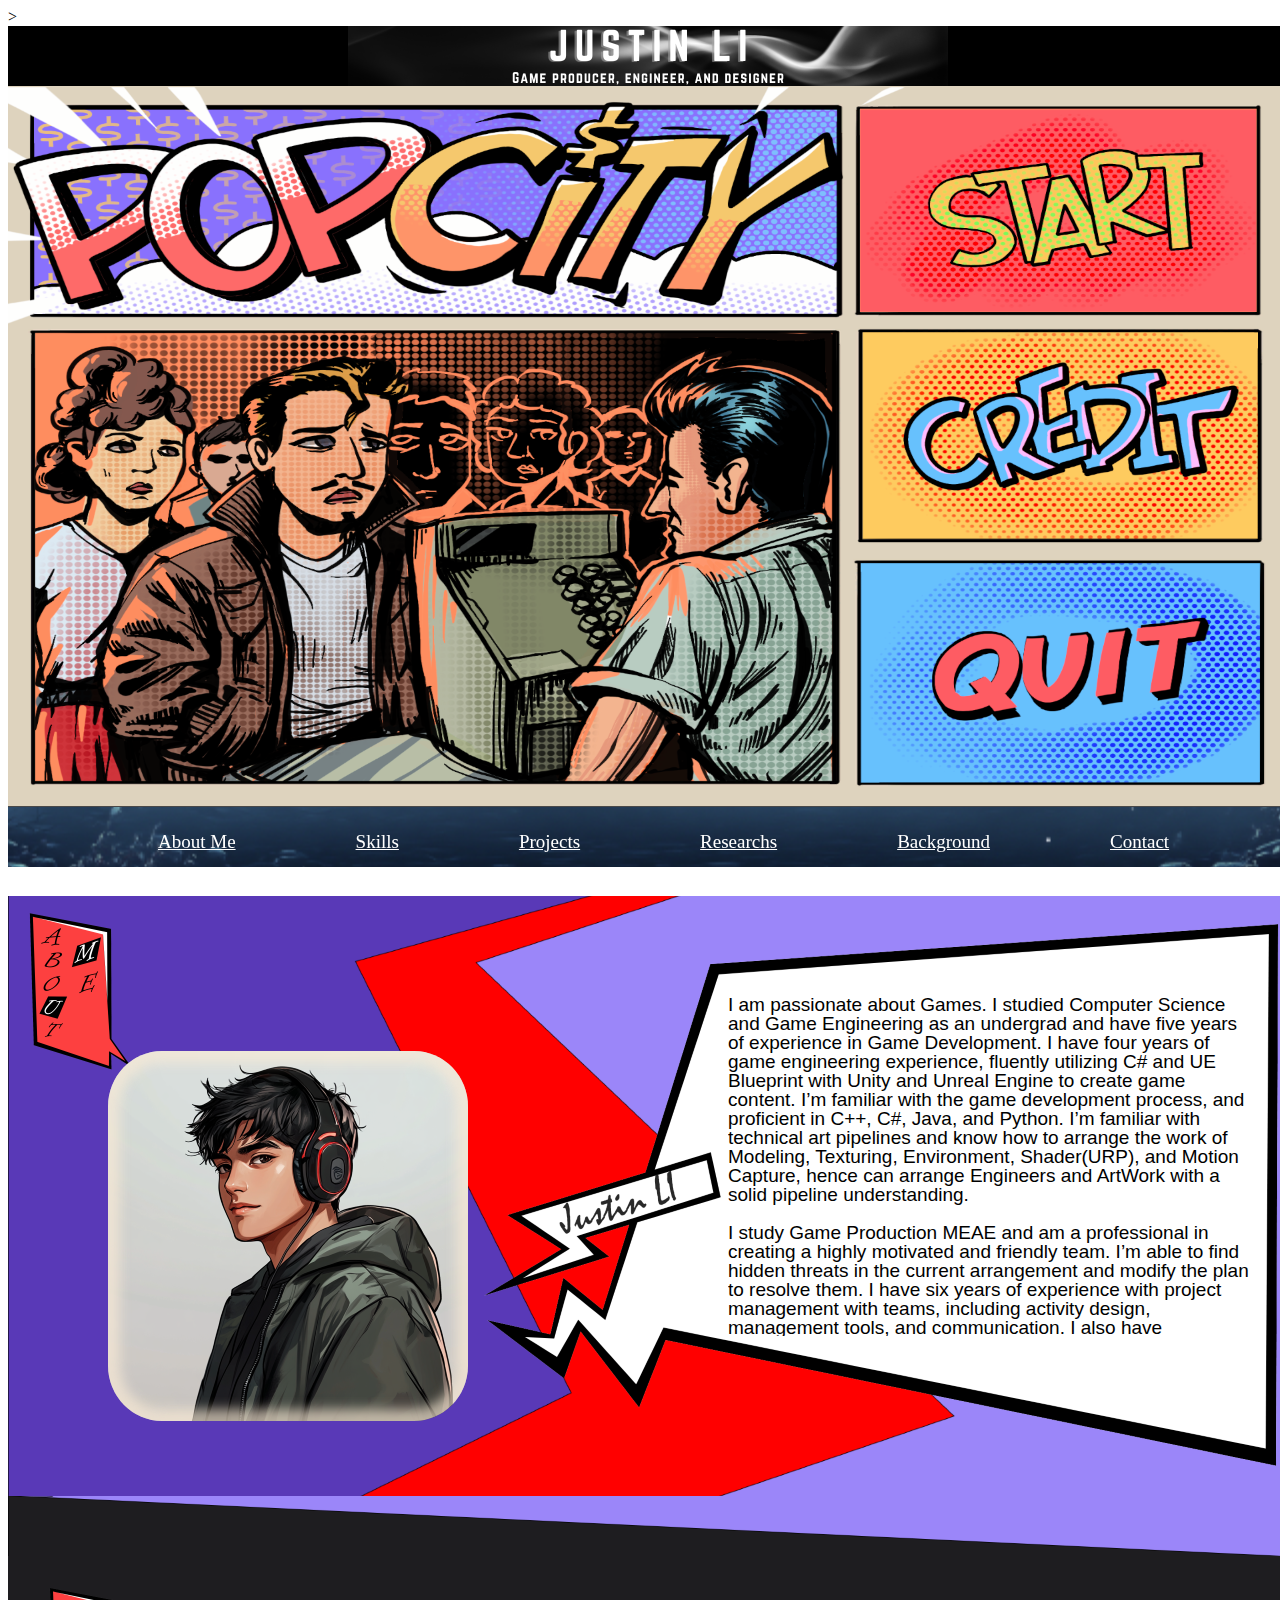
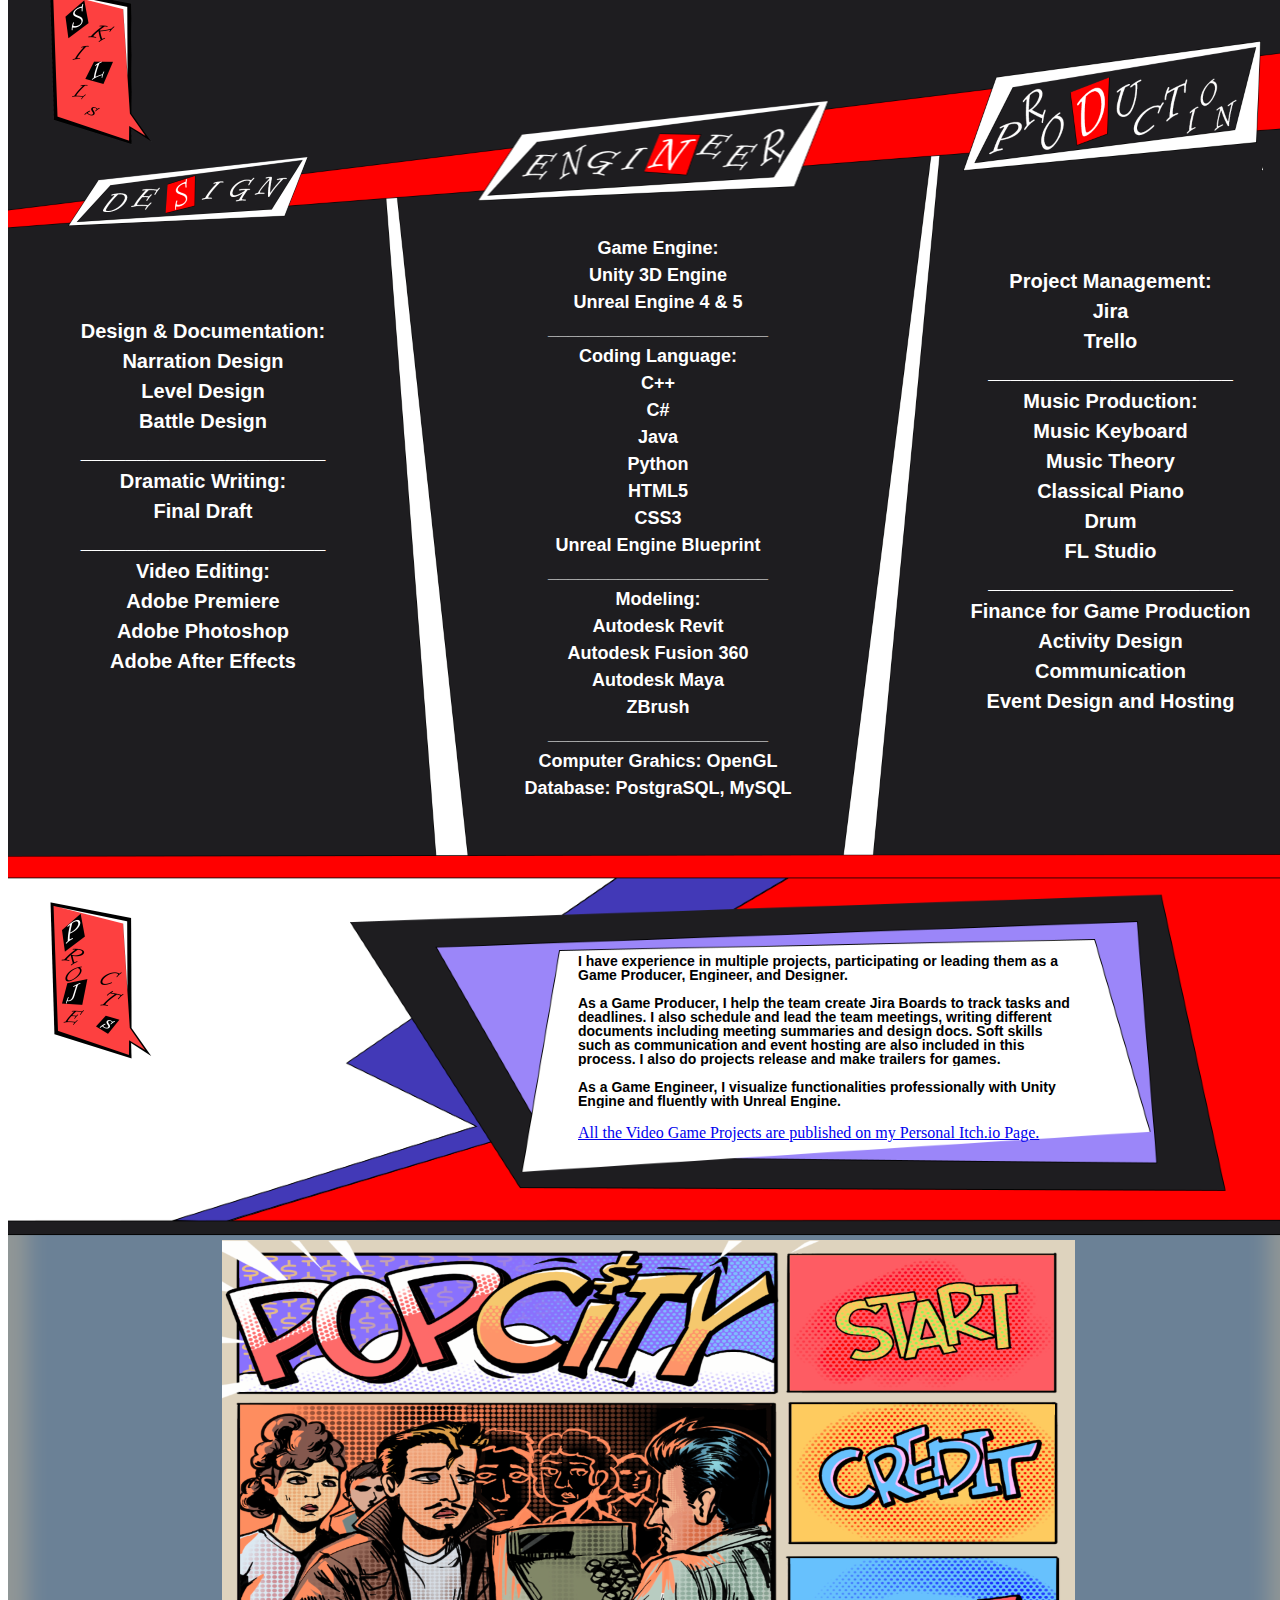
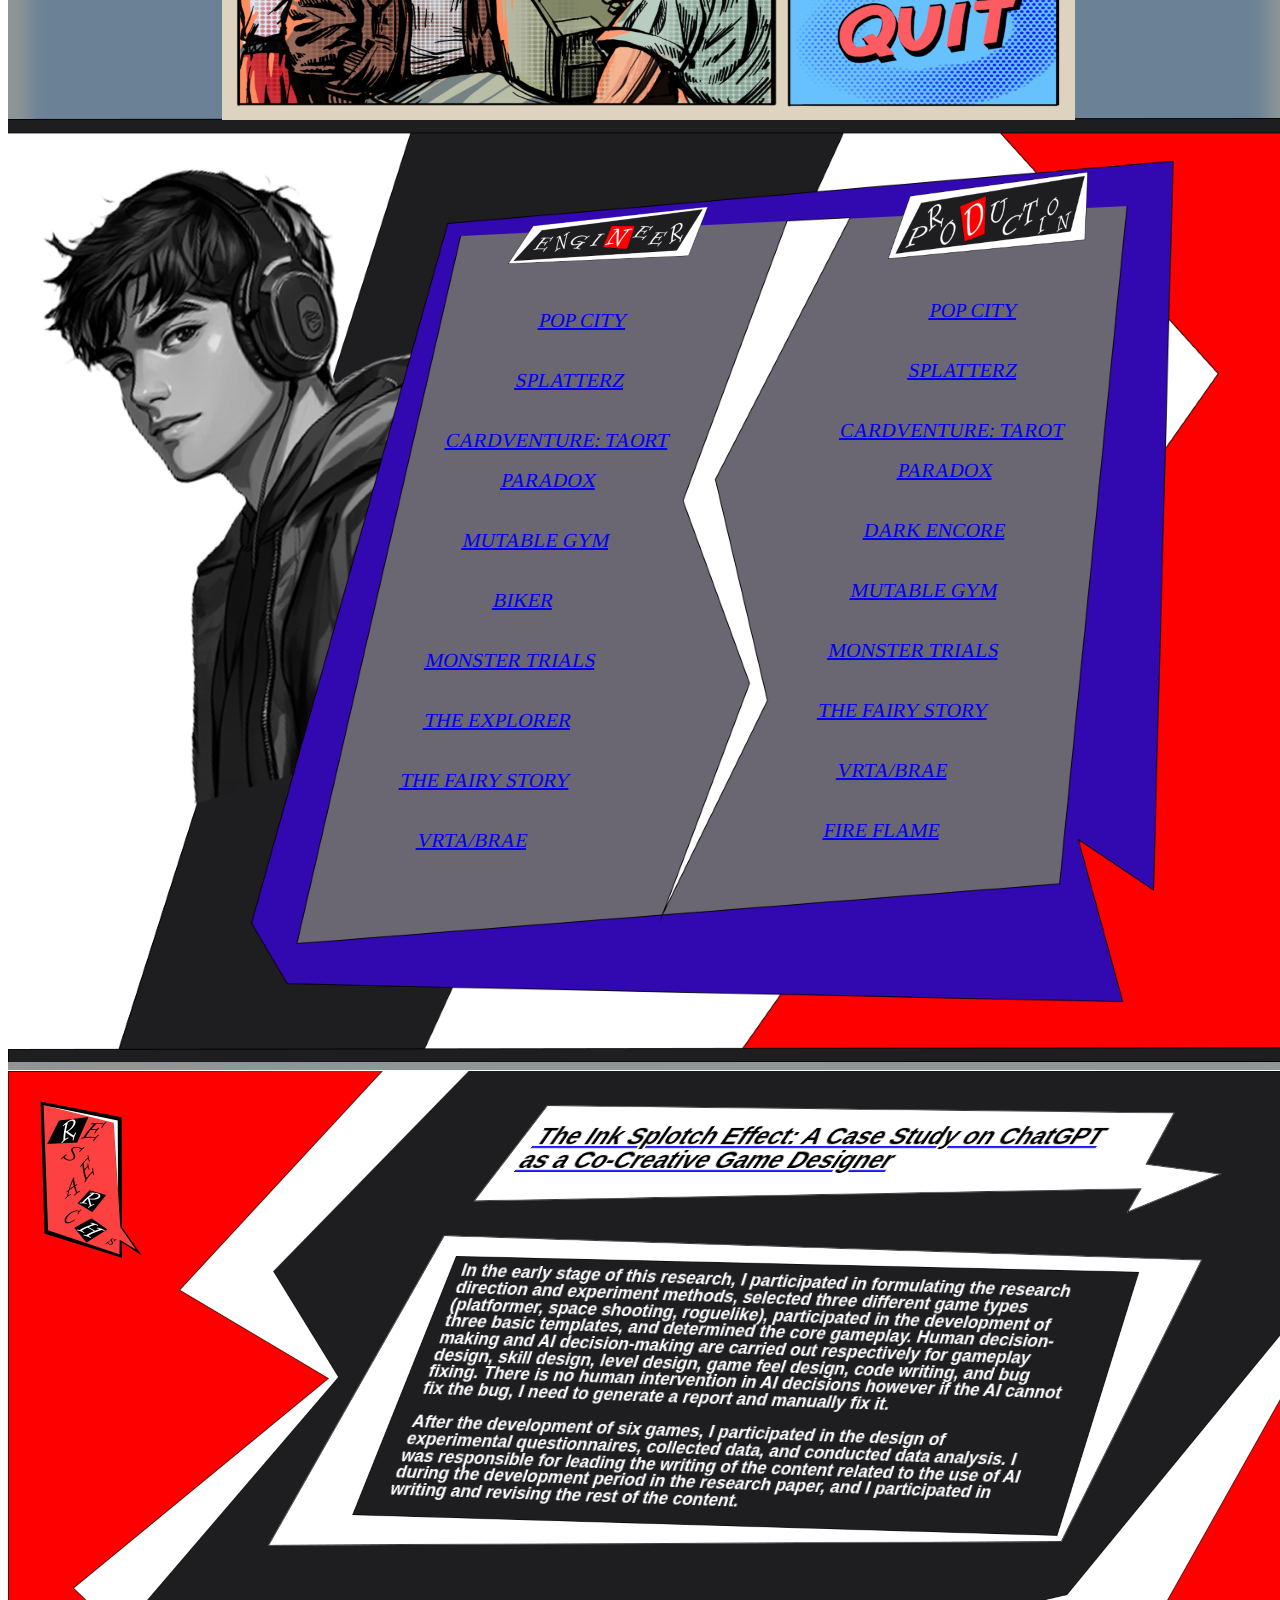
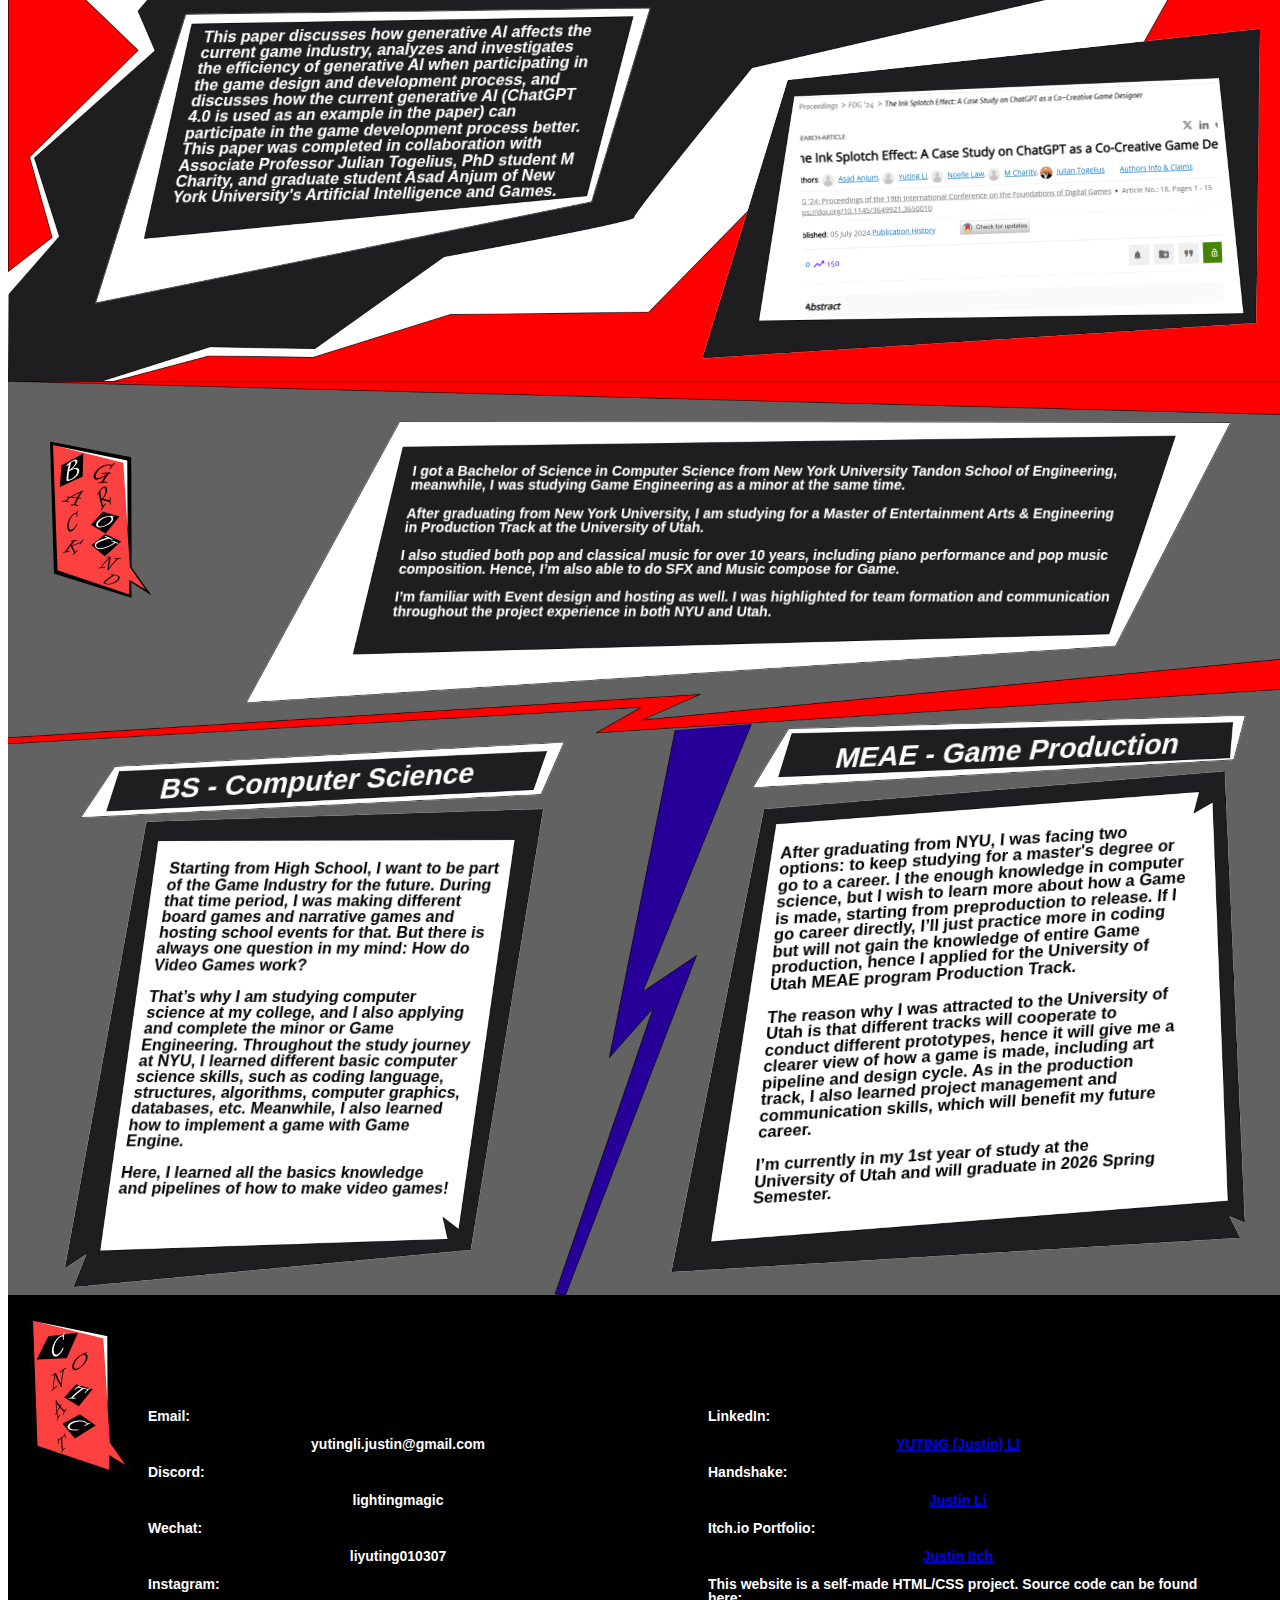
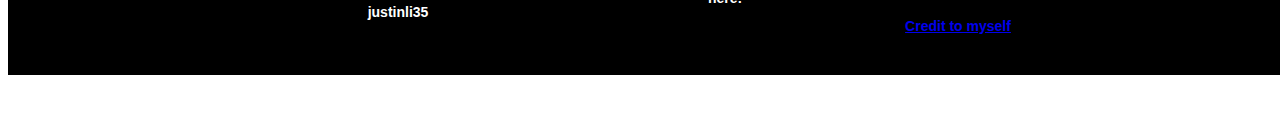
==== commit a32cb2cf: "Website Update" ====
--- a/index.html
+++ b/index.html
@@ -70,8 +70,8 @@
                     <div class="dialogue_box">
                     </div>
                     <div class="dialogue_text">
-                        <p>This is the demo text here. This is the demo text here. </p>
-                        <p>Try this if next line or not!</p>
+                        <p>I am passionate about Games. I studied Computer Science and Game Engineering as an undergrad and have five years of experience in Game Development. I have four years of game engineering experience, fluently utilizing C# and UE Blueprint with Unity and Unreal Engine to create game content. I’m familiar with the game development process, and proficient in C++, C#, Java, and Python. I’m familiar with technical art pipelines and know how to arrange the work of Modeling, Texturing, Environment, Shader(URP), and Motion Capture, hence can arrange Engineers and ArtWork with a solid pipeline understanding. </p>
+                        <p>I study Game Production MEAE and am a professional in creating a highly motivated and friendly team. I’m able to find hidden threats in the current arrangement and modify the plan to resolve them. I have six years of experience with project management with teams, including activity design, management tools, and communication. I also have experience with design, including narrative design, level design, system design, etc.</p>
                     </div>
                 </div>
             </div>
@@ -95,15 +95,58 @@
                 <div class="Production">
                 </div>
                 <div class="Design_text">
-                    <p>This is demo design Text</p>
-                    <p>This is demo design Text</p>
-                    <p>This is demo design Text</p>
+                    <p>Design & Documentation:</p>
+                    <p>Narration Design</p>
+                    <p>Level Design</p>
+                    <p>Battle Design</p>
+                    <p> ______________________</p>
+                    <p>Dramatic Writing:</p>
+                    <p>Final Draft</p>
+                    <p> ______________________</p>
+                    <p>Video Editing:</p>
+                    <p>Adobe Premiere</p>
+                    <p>Adobe Photoshop</p>
+                    <p>Adobe After Effects</p>
                 </div>
                 <div class="Engineer_text">
-                    <p>This is demo engineer Text</p>
+                    <p>Game Engine:</p>
+                    <p>Unity 3D Engine</p>
+                    <p>Unreal Engine 4 & 5</p>
+                    <p> ______________________</p>
+                    <p>Coding Language:</p>
+                    <p>C++</p>
+                    <p>C#</p>
+                    <p>Java</p>
+                    <p>Python</p>
+                    <p>HTML5</p>
+                    <p>CSS3</p>
+                    <p>Unreal Engine Blueprint</p>
+                    <p> ______________________</p>
+                    <p>Modeling:</p>
+                    <p>Autodesk Revit</p>
+                    <p>Autodesk Fusion 360</p>
+                    <p>Autodesk Maya</p>
+                    <p>ZBrush</p>
+                    <p> ______________________</p>
+                    <p>Computer Grahics: OpenGL</p>
+                    <p>Database: PostgraSQL, MySQL</p>
                 </div>
                 <div class="Production_text">
-                    <p>This is demo production Text</p>
+                    <p>Project Management:</p>
+                    <p>Jira</p>
+                    <p>Trello</p>
+                    <p> ______________________</p>
+                    <p>Music Production:</p>
+                    <p>Music Keyboard</p>
+                    <p>Music Theory</p>
+                    <p>Classical Piano</p>
+                    <p>Drum</p>
+                    <p>FL Studio</p>
+                    <p> ______________________</p>
+                    <p>Finance for Game Production</p>
+                    <p>Activity Design</p>
+                    <p>Communication</p>
+                    <p>Event Design and Hosting</p>
                 </div>
             </div>
         </div>
@@ -117,18 +160,72 @@
                 <div class="Project_title">
                 </div>
                 <div class="Project_discription">
-                    <p>This is Demo Text</p>
-                    <p>This is Demo Text</p>
+                    <p>I have experience in multiple projects, participating or leading them as a Game Producer, Engineer, and Designer. </p>
+                    <p>As a Game Producer, I help the team create Jira Boards to track tasks and deadlines. I also schedule and lead the team meetings, writing different documents including meeting summaries and design docs. Soft skills such as communication and event hosting are also included in this process. I also do projects release and make trailers for games. </p>
+                    <p>As a Game Engineer, I visualize functionalities professionally with Unity Engine and fluently with Unreal Engine. </p>
+                    <a href="https://justin-li.itch.io/">
+                        <p>All the Video Game Projects are published on my Personal Itch.io Page.</p>
+                    </a>
                 </div>
                 <div class="Project_engineer"></div>
                 <div class="Project_production"></div>
                 <div class="Project_production_text">
-                    <p>This is Demo Text</p>
-                    <p>This is Demo Text</p>
+                    <a href="https://justin-li.itch.io/popcity">
+                        <p> POP CITY </p>
+                    </a>
+                    <a href="https://justin-li.itch.io/splatterz">
+                        <p> SPLATTERZ </p>
+                    </a>
+                    <a href="https://justin-li.itch.io/cardventure-tarotparadox">
+                        <p> CARDVENTURE: TAROT PARADOX </p>
+                    </a>
+                    <a href="https://justin-li.itch.io/dark-encore">
+                        <p> DARK ENCORE </p>
+                    </a>
+                    <a href="https://justin-li.itch.io/mutable">
+                        <p> MUTABLE GYM </p>
+                    </a>
+                    <a href="https://justin-li.itch.io/monster-trials">
+                        <p> MONSTER TRIALS </p>
+                    </a>
+                    <a href="https://justin-li.itch.io/the-fairy-story">
+                        <p> THE FAIRY STORY </p>
+                    </a>
+                    <a href="https://justin-li.itch.io/vrtabrae">
+                        <p> VRTA/BRAE </p>
+                    </a>
+                    <a href="https://justin-li.itch.io/fire-flame">
+                        <p> FIRE FLAME </p>
+                    </a>
                 </div>
                 <div class="Project_engineer_text">
-                    <p>This is Demo Text</p>
-                    <p>This is Demo Text</p>
+                    <a href="https://justin-li.itch.io/popcity">
+                        <p> POP CITY </p>
+                    </a>
+                    <a href="https://justin-li.itch.io/splatterz">
+                        <p> SPLATTERZ </p>
+                    </a>
+                    <a href="https://justin-li.itch.io/cardventure-tarotparadox">
+                        <p> CARDVENTURE: TAORT PARADOX </p>
+                    </a>
+                    <a href="https://justin-li.itch.io/mutable">
+                        <p> MUTABLE GYM </p>
+                    </a>
+                    <a href="https://nyh-dolphin.itch.io/biker">
+                        <p> BIKER </p>
+                    </a>
+                    <a href="https://justin-li.itch.io/monster-trials">
+                        <p> MONSTER TRIALS </p>
+                    </a>
+                    <a href="https://justin-li.itch.io/prototype-4">
+                        <p> THE EXPLORER </p>
+                    </a>
+                    <a href="https://justin-li.itch.io/the-fairy-story">
+                        <p> THE FAIRY STORY </p>
+                    </a>
+                    <a href="https://justin-li.itch.io/vrtabrae">
+                        <p> VRTA/BRAE </p>
+                    </a>
                 </div>
             </div>
         </div>
@@ -156,18 +253,22 @@
             <div class="Research_content">
                 <div class="Research_title"></div>
                 <div class="Research_Name">
-                    <div class="Research_Name_text">
-                        <p>Demo Text</p>
-                    </div>
+                    <a href="https://dl.acm.org/doi/10.1145/3649921.3650010">
+                        <div class="Research_Name_text">
+                            <p>The Ink Splotch Effect: A Case Study on ChatGPT as a Co-Creative Game Designer</p>
+                        </div>
+                    </a>
                 </div>
                 <div class="Research_1Box">
                     <div class="Research_1Box_text">
-                        <p>Here are the demo text</p>
+                        <p>In the early stage of this research, I participated in formulating the research direction and experiment methods, selected three different game types (platformer, space shooting, roguelike), participated in the development of three basic templates, and determined the core gameplay. Human decision-making and AI decision-making are carried out respectively for gameplay design, skill design, level design, game feel design, code writing, and bug fixing. There is no human intervention in AI decisions however if the AI cannot fix the bug, I need to generate a report and manually fix it. 
+                        </p>
+                        <p>After the development of six games, I participated in the design of experimental questionnaires, collected data, and conducted data analysis. I was responsible for leading the writing of the content related to the use of AI during the development period in the research paper, and I participated in writing and revising the rest of the content. </p>
                     </div>
                 </div>
                 <div class="Research_2Box">
                     <div class="Research_2Box_text">
-                        <p>Demo Demo Text</p>
+                        <p>This paper discusses how generative AI affects the current game industry, analyzes and investigates the efficiency of generative AI when participating in the game design and development process, and discusses how the current generative AI (ChatGPT 4.0 is used as an example in the paper) can participate in the game development process better. This paper was completed in collaboration with Associate Professor Julian Togelius, PhD student M Charity, and graduate student Asad Anjum of New York University's Artificial Intelligence and Games. </p>
                     </div>
                 </div>
                 <div class="Research_Image">
@@ -188,28 +289,35 @@
                 </div>
                 <div class="Box_Top">
                     <div class="Box_Top_text">
-                        <p> Here are the demo text</p>
+                        <p>I got a Bachelor of Science in Computer Science from New York University Tandon School of Engineering, meanwhile, I was studying Game Engineering as a minor at the same time.</p>
+                        <p>After graduating from New York University, I am studying for a Master of Entertainment Arts & Engineering in Production Track at the University of Utah.</p>
+                        <p>I also studied both pop and classical music for over 10 years, including piano performance and pop music composition. Hence, I’m also able to do SFX and Music compose for Game.</p>
+                        <p>I’m familiar with Event design and hosting as well. I was highlighted for team formation and communication throughout the project experience in both NYU and Utah.</p>
                     </div>
                 </div>
                 <div class="Box_Left">
                     <div class="Box_Left_text">
-                        <p> Here are the demo text</p>
+                        <p>Starting from High School, I want to be part of the Game Industry for the future. During that time period, I was making different board games and narrative games and hosting school events for that. But there is always one question in my mind: How do Video Games work?</p>
+                        <p>That’s why I am studying computer science at my college, and I also applying and complete the minor or Game Engineering. Throughout the study journey at NYU, I learned different basic computer science skills, such as coding language, structures, algorithms, computer graphics, databases, etc. Meanwhile, I also learned how to implement a game with Game Engine.</p>
+                        <p>Here, I learned all the basics knowledge and pipelines of how to make video games!</p>
                     </div>
                 </div>
                 <div class="Box_Left_Title">
                     <div class="Box_Left_Title_text">
-                        <p> Here are the demo text</p>
+                        <p> BS - Computer Science</p>
                     </div>
                 </div>
                 
                 <div class="Box_Right">
                     <div class="Box_Right_text">
-                        <p> Here are the demo text</p>
+                        <p>After graduating from NYU, I was facing two options: to keep studying for a master's degree or go to a career. I the enough knowledge in computer science, but I wish to learn more about how a Game is made, starting from preproduction to release. If I go career directly, I’ll just practice more in coding but will not gain the knowledge of entire Game production, hence I applied for the University of Utah MEAE program Production Track.</p>
+                        <p>The reason why I was attracted to the University of Utah is that different tracks will cooperate to conduct different prototypes, hence it will give me a clearer view of how a game is made, including art pipeline and design cycle. As in the production track, I also learned project management and communication skills, which will benefit my future career.</p>
+                        <p>I’m currently in my 1st year of study at the University of Utah and will graduate in 2026 Spring Semester.</p>
                     </div>
                 </div>
                 <div class="Box_Right_Title">
                     <div class="Box_Right_Title_text">
-                        <p> Here are the demo text</p>
+                        <p> MEAE - Game Production</p>
                     </div>
                 </div>
             </div>
@@ -222,7 +330,34 @@
         <div class="wrap_info_center">
             <div class="Info_content">
                 <div class="Contact_title">
-
+                </div>
+                <div class="Contact_Box">
+                    <p>Email:</p>
+                    <p style = "text-align:center">yutingli.justin@gmail.com</p>
+                    <p>Discord:</p>
+                    <p style = "text-align:center">lightingmagic</p>
+                    <p>Wechat:</p>
+                    <p style = "text-align:center">liyuting010307</p>
+                    <p>Instagram:</p>
+                    <p style = "text-align:center">justinli35</p>
+                </div>
+                <div class="Contact_Box_right">
+                    <p>LinkedIn:</p>
+                    <a href="https://www.linkedin.com/in/yuting-li-746281250/">
+                        <p style = "text-align:center">YUTING (Justin) LI</p>
+                    </a>
+                    <p>Handshake:</p>
+                    <a href="https://app.joinhandshake.com/profiles/27366783">
+                        <p style = "text-align:center">Justin Li</p>
+                    </a>
+                    <p>Itch.io Portfolio:</p>
+                    <a href="https://justin-li.itch.io/">
+                        <p style = "text-align:center">Justin Itch</p>
+                    </a>
+                    <p>This website is a self-made HTML/CSS project. Source code can be found here:</p>
+                    <a href="https://github.com/Justinyutingli/justinyutingli.github.io">
+                        <p style = "text-align:center">Credit to myself</p>
+                    </a>
                 </div>
             </div>
         </div>
--- a/css/lyt.css
+++ b/css/lyt.css
@@ -219,9 +219,12 @@
     right: 30px;
     height: 360px;
     width: 530px;
-    background-color: rgba(85, 85, 172, 0.685);
+    font-size: 19px;
+    /*
+    background-color: rgba(85, 85, 172, 0.685);*/
     font-family:'Gill Sans', 'Gill Sans MT', Calibri, 'Trebuchet MS', sans-serif;
-    line-height: 0.5;
+    line-height: 1;
+    
     overflow: hidden;
 }
 /*About me End*/
@@ -313,11 +316,12 @@
 }
 .Design_text{
     position:absolute;
-    top: 290px;
+    top: 350px;
     left: 15px;
     width: 360px;
-    height: 590px;
-    background-color: aqua;
+    height: 550px;
+    /*
+    background-color: aqua;*/
     font-family: sans-serif;
     line-height: 0.5;
     overflow: hidden;
@@ -332,22 +336,24 @@
     left: 470px;
     width: 360px;
     height: 610px;
-    background-color: rgb(255, 208, 0);
+    /*
+    background-color: rgb(255, 208, 0);*/
     font-family: sans-serif;
     line-height: 0.5;
     overflow: hidden;
-    font-size: 20px;
+    font-size: 18px;
     text-align: center;
     color:white;
     font-weight: bold;
 }
 .Production_text{
     position:absolute;
-    top: 230px;
+    top: 300px;
     right: 15px;
     width: 325px;
     height: 650px;
-    background-color: rgb(255, 0, 0);
+    /*
+    background-color: rgb(255, 0, 0);*/
     font-family: sans-serif;
     line-height: 0.5;
     overflow: hidden;
@@ -443,17 +449,18 @@
 
 .Project_discription{
     width: 500px;
-    height: 160px;
-    background-color: rgba(165, 42, 42, 0.616);
+    height: 250px;
+    /*
+    background-color: rgba(165, 42, 42, 0.616);*/
     position:absolute;
-    top: 100px;
+    top: 70px;
     right: 210px;
 }
 .Project_discription>p{
     font-family: sans-serif;
     line-height: 1;
     overflow: hidden;
-    font-size: 12px;
+    font-size: 14px;
     font-weight: bold;
     color: black;
 }
@@ -475,9 +482,13 @@
     position:absolute;
     width: 240px;
     height: 600px;
-    bottom: 170px;
+    bottom: 190px;
     left: 400px;
-    background-color: aqua;
+    font-size: 20px;
+    text-align: center;
+    line-height: 2;
+    /*
+    background-color: aqua;*/
     transform: skewX(-12deg);
 }
 .Project_production{
@@ -500,8 +511,12 @@
     height: 600px;
     bottom: 200px;
     right: 240px;
-    background-color: rgb(52, 253, 96);
+    /*
+    background-color: rgb(52, 253, 96);*/
     transform: skewX(-10deg);
+    font-size: 20px;
+    text-align: center;
+    line-height: 2;
 }
 /*Project End*/
 
@@ -548,18 +563,20 @@
 }
 .Research_Name_text{
     position:relative;
-    height: 70px;
-    width: 590px;
-    margin-top: 15px;
-    margin-left: 65px;
-    background-color: rgba(0, 0, 255, 0.432);
-    font-family: sans-serif;
-    line-height: 1;
-    overflow: hidden;
-    font-size: 28px;
+    height: 75px;
+    width: 570px;
+    margin-top: 0px;
+    margin-left: 70px;
+    /*
+    background-color: rgba(0, 0, 255, 0.432);*/
+    font-family: sans-serif;
+    line-height: 1;
+    overflow: hidden;
+    font-size: 24px;
     font-weight: bold;
     color: black;
     transform: skewx(-35deg);
+
 }
 .Research_Name:hover{
     transition: all 0.5s;
@@ -578,15 +595,16 @@
 }
 .Research_1Box_text{
     position:relative;
-    height: 240px;
+    height: 260px;
     width: 640px;
-    margin-top: 50px;
+    margin-top: 30px;
     margin-left: 170px;
-    background-color: rgba(0, 0, 255, 0.5);
-    font-family: sans-serif;
-    line-height: 1;
-    overflow: hidden;
-    font-size: 20px;
+    /*
+    background-color: rgba(0, 0, 255, 0.5);*/
+    font-family: sans-serif;
+    line-height: 1;
+    overflow: hidden;
+    font-size: 17px;
     font-weight: bold;
     color: white;
     transform: rotate(2deg) skewx(-16deg);
@@ -608,15 +626,16 @@
 }
 .Research_2Box_text{
     position:relative;
-    height: 170px;
+    height: 210px;
     width: 400px;
-    margin-top: 20px;
+    margin-top: 5px;
     margin-left: 100px;
-    background-color: rgba(0, 0, 255, 0.5);
-    font-family: sans-serif;
-    line-height: 1;
-    overflow: hidden;
-    font-size: 20px;
+    /*
+    background-color: rgba(0, 0, 255, 0.5);*/
+    font-family: sans-serif;
+    line-height: 1;
+    overflow: hidden;
+    font-size: 16px;
     font-weight: bold;
     color: white;
     transform: rotate(-1deg) skewx(-12deg);
@@ -703,7 +722,8 @@
     margin-left: 165px;
     width: 720px;
     height: 180px;
-    background-color: blue;
+    /*
+    background-color: blue;*/
     transform: skewx(-8deg);
 
     font-family: sans-serif;
@@ -730,17 +750,18 @@
 }
 .Box_Left_Title_text{
     position: relative;
-    margin-top: 20px;
+    margin-top: 0px;
     margin-left: 40px;
     width: 400px;
-    height: 40px;
-    background-color: blue;
+    height: 80px;
+    /*
+    background-color: blue;*/
     transform: skewx(-16deg) rotateZ(-3deg);
 
     font-family: sans-serif;
     line-height: 1;
     overflow: hidden;
-    font-size: 20px;
+    font-size: 28px;
     font-weight: bold;
     color: white;
     text-align: center;
@@ -763,16 +784,17 @@
 .Box_Left_text{
     position: relative;
     margin-top: 40px;
-    margin-left: 75px;
-    width: 345px;
+    margin-left: 85px;
+    width: 330px;
     height: 380px;
-    background-color: blue;
+    /*
+    background-color: blue;*/
     transform: skewx(-9deg);
 
     font-family: sans-serif;
     line-height: 1;
     overflow: hidden;
-    font-size: 14px;
+    font-size: 16px;
     font-weight: bold;
     color: rgb(0, 0, 0);
 }
@@ -793,17 +815,18 @@
 }
 .Box_Right_Title_text{
     position: relative;
-    margin-top: 20px;
+    margin-top: 0px;
     margin-left: 50px;
     width: 420px;
-    height: 35px;
-    background-color: blue;
+    height: 80px;
+    /*
+    background-color: blue;*/
     transform: skewx(-16deg) rotateZ(-2.5deg);
 
     font-family: sans-serif;
     line-height: 1;
     overflow: hidden;
-    font-size: 18px;
+    font-size: 28px;
     font-weight: bold;
     color: white;
     text-align: center;
@@ -829,13 +852,14 @@
     margin-left: 100px;
     width: 410px;
     height: 400px;
-    background-color: blue;
+    /*
+    background-color: blue;*/
     transform: skewx(-8deg) rotateZ(-3.5deg);
 
     font-family: sans-serif;
     line-height: 1;
     overflow: hidden;
-    font-size: 14px;
+    font-size: 16.5px;
     font-weight: bold;
     color: rgb(0, 0, 0);
 }
@@ -852,7 +876,7 @@
 .Info_content{
     position: relative;
     width: 100%;
-    height: 600px;
+    height: 380px;
     margin-bottom: 0px;
     margin-top: 0px;
 }
@@ -870,5 +894,38 @@
     transition: all 0.5s;
     transform: rotate3d(0, 0.2, 0.8, 10deg);
 }
+.Contact_Box{
+    position: absolute;
+    top: 100px;
+    left: 140px;
+    width: 500px;
+    height: 320px;
+    /*
+    background-color: blue;*/
+
+    font-family: sans-serif;
+    line-height: 1;
+    overflow: hidden;
+    font-size: 14px;
+    font-weight: bold;
+    color: white;
+
+}
+.Contact_Box_right{
+    position: absolute;
+    top: 100px;
+    left: 700px;
+    width: 500px;
+    height: 320px;
+    /*
+    background-color: blue;*/
+
+    font-family: sans-serif;
+    line-height: 1;
+    overflow: hidden;
+    font-size: 14px;
+    font-weight: bold;
+    color: white;
+}
 
 /*Contact End*/